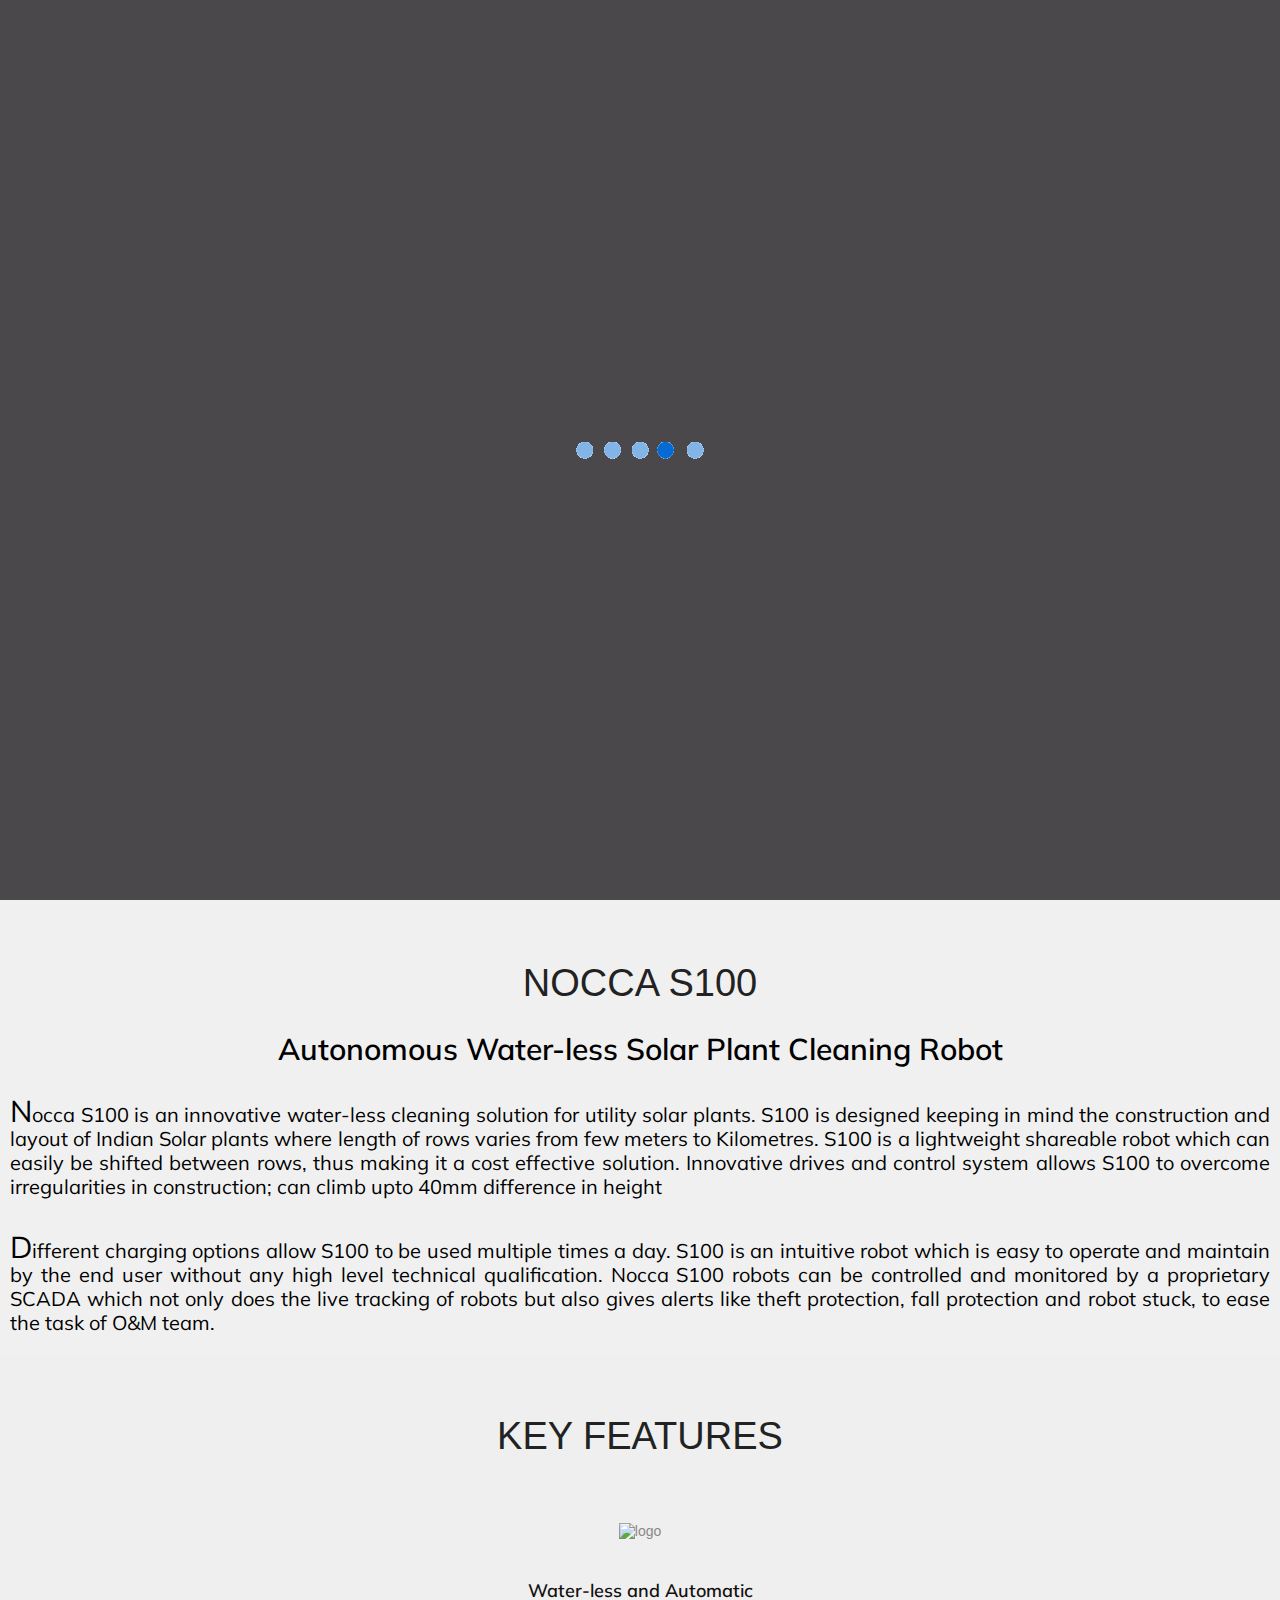
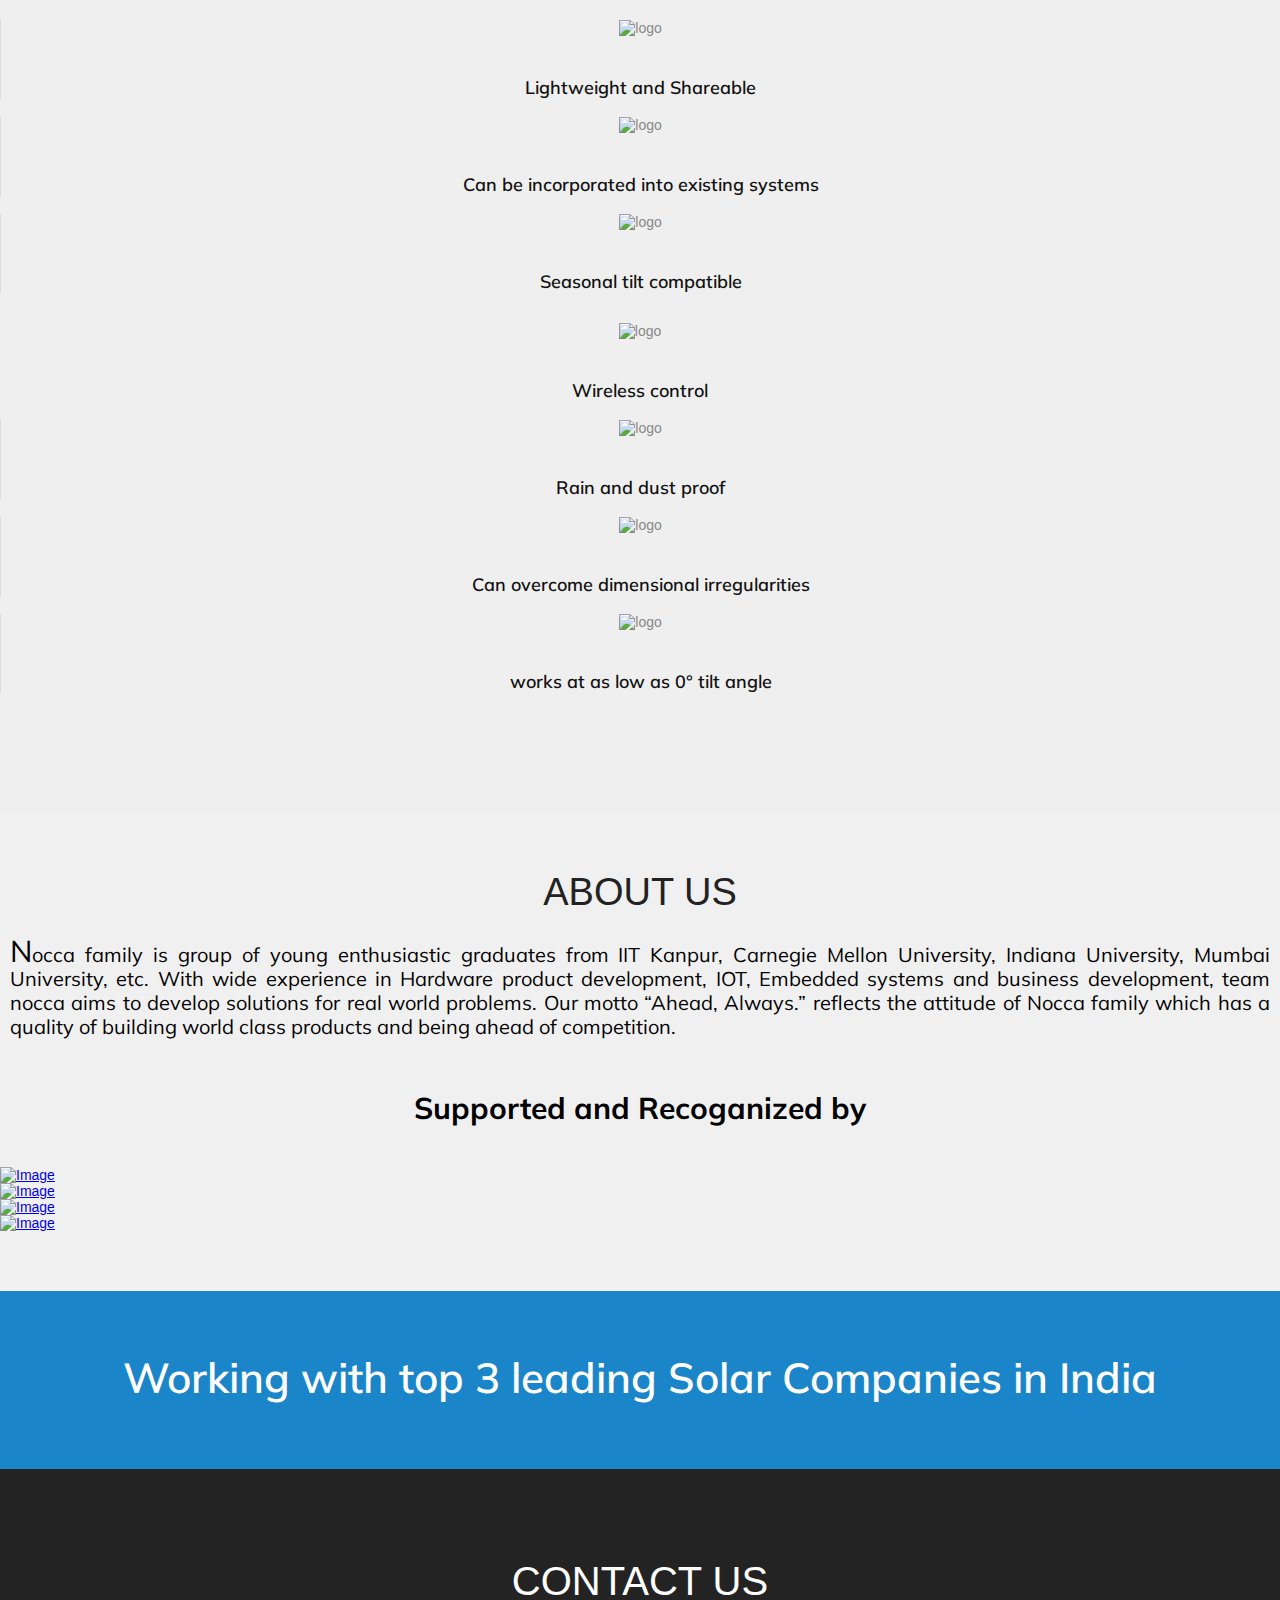
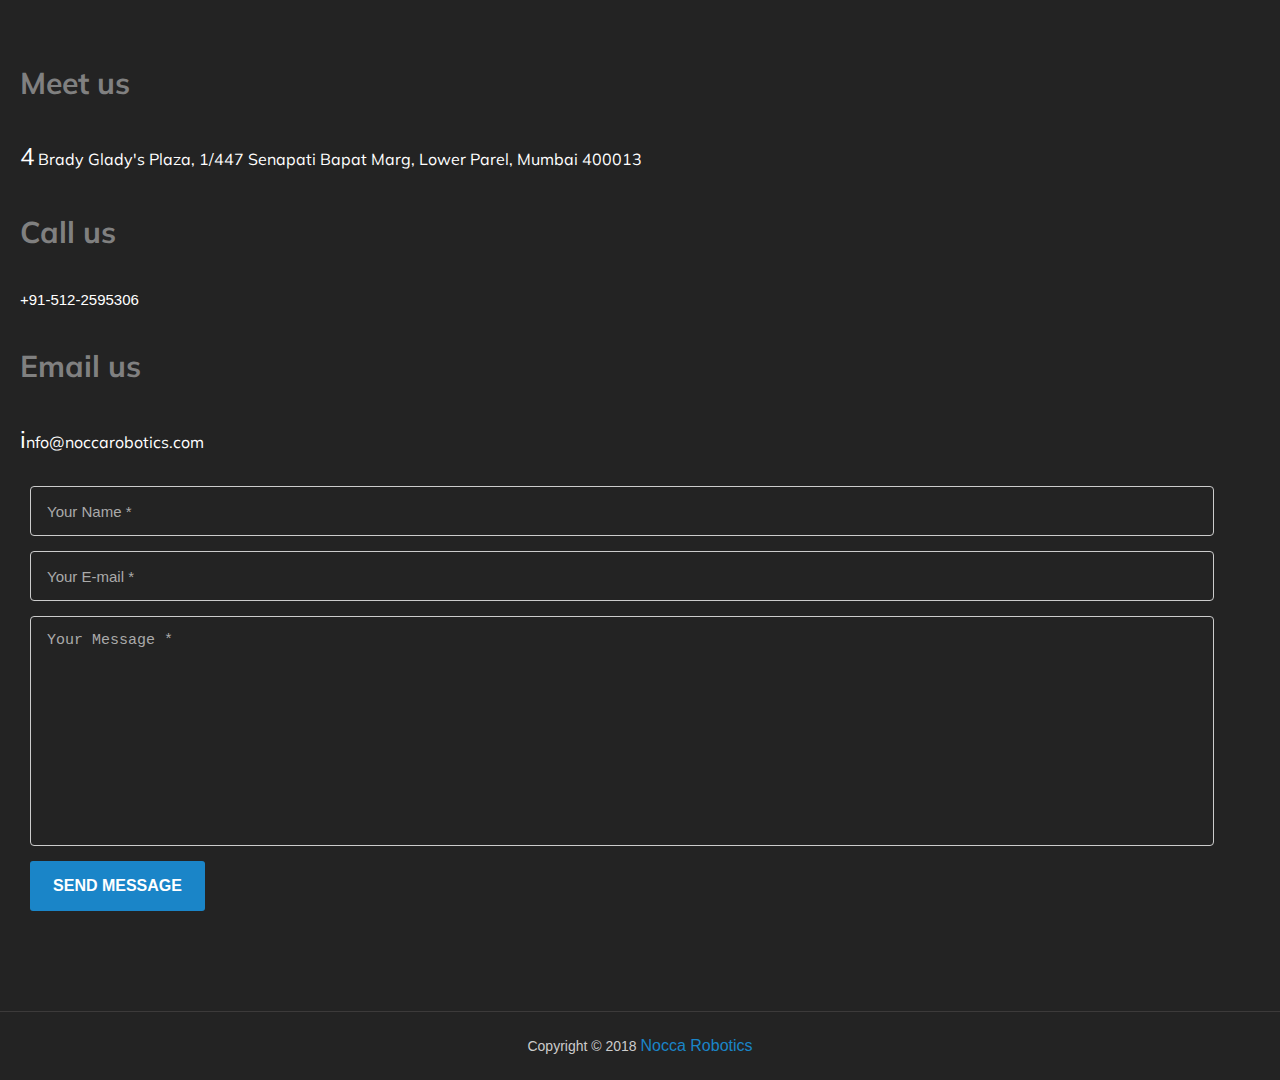
==== index.html @ 2315ece6 "commit for google search engin" ====
<!doctype html>
<html>
<head>
<meta charset="utf-8">
<meta name="google-site-verification" content="j7NAeAafzcKI9DA5UbhFXbAlk0EYyzIbEaFoGNkyGGM" />
<meta name="viewport" content="width=device-width, maximum-scale=1">
<title>Noccarobotics</title>
<link rel="icon" href="img/Icon-Web.png" type="image/png">
<link href="css/bootstrap.min.css" rel="stylesheet" type="text/css">
<link href="css/style.css" rel="stylesheet" type="text/css"> 
<link href="css/font-awesome.css" rel="stylesheet" type="text/css"> 
<link href="css/animate.css" rel="stylesheet" type="text/css">
<link href='https://fonts.googleapis.com/css?family=Muli' rel='stylesheet'>
 
<!--[if lt IE 9]>
    <script src="js/respond-1.1.0.min.js"></script>
    <script src="js/html5shiv.js"></script>
    <script src="js/html5element.js"></script>
<![endif]-->
 
</head>
<div class="js"> 
<body >
    <div id="preloader"></div>
<!--Header_section-->
<header id="header_wrapper">
  <div class="container">
    <div class="header_box">
      <div class="logo"><a href="#"><img src="img/noccalogo.png" style="height:80px;" alt="logo" id="Logo"></a></div>
	  <nav class="navbar navbar-inverse" role="navigation">
      <div class="navbar-header">
        <button type="button" id="nav-toggle" class="navbar-toggle" data-toggle="collapse" data-target="#main-nav"> <span class="sr-only">Toggle navigation</span> <span class="icon-bar"></span> <span class="icon-bar"></span> <span class="icon-bar"></span> </button>
        </div>
	    <div id="main-nav" class="collapse navbar-collapse navStyle">
			<ul class="nav navbar-nav" id="mainNav">
			  <li class="active"><a href="#hero_section" class="scroll-link">Home</a></li>
			  <li><a href="#aboutUs" class="scroll-link">Nocca S100</a></li>
			  <li><a href="#service" class="scroll-link">Features</a></li>
			  <li><a href="#Portfolio" class="scroll-link">About Us</a></li>
			 
			  <!--li><a href="#team" class="scroll-link">Team</a></li-->
        <li><a href="#contact" class="scroll-link">Contact</a></li>
        <li><a href="login.html" class="scroll-link">Login</a></li>
			</ul>
      </div>
	 </nav>
    </div>
  </div>
</header>
<!--Header_section--> 

<!--Hero_Section-->
<section id="hero_section" class="top_cont_outer">
   
<div class="video-header wrap">
    <div class="fullscreen-video-wrap" >
  <video autoplay loop id="video-background" muted plays-inline>
    <source src="img/headervideo.mp4" type="video/mp4">
  </video>
    </div>
    <div class="raw">
    <div class="col-lg-12 col-xs-12">
       
      <div class="header-content text-center">
         <h1 class="wow fadeInDown" data-wow-duration="1000ms" data-wow-delay="0.5s"> Autonomus | Water-Less | Shareable </h1>

         <!img src="img/pat1.png" alt="patent">
             
        
      </div>
    </div>
  </div>
</div>


  </section> 
  
<section id="aboutUs"><!--Aboutus-->
<div class="inner_wrapper">
  <div class="container">
    <h2>NOCCA S100</h2>
	<div class="row">
			<h3>Autonomous Water-less Solar Plant Cleaning Robot </h3><br/> 
      <p class="wow fadeInUp" data-wow-duration="1000ms" data-wow-delay="0.3s"> Nocca S100 is an innovative water-less cleaning solution for utility solar plants. S100 is designed keeping in mind the construction and layout of Indian Solar plants where length of rows varies from few meters to Kilometres. S100 is a lightweight shareable robot which can easily be shifted between rows, thus making it a cost effective solution. Innovative drives and control system allows S100 to overcome irregularities in construction; can climb upto 40mm difference in height </p> <br>
       <p class="wow fadeInUp" data-wow-duration="1000ms" data-wow-delay="0.3s">  Different charging options allow S100 to be used multiple times a day. S100 is an intuitive robot which is easy to operate and maintain by the end user without any high level technical qualification. Nocca S100 robots can be controlled and monitored by a proprietary SCADA which not only does the live tracking of robots but also gives alerts like theft protection, fall protection and robot stuck, to ease the task of O&M team.</p>    
      	
      </div>
  </div> 
  </div>
</section>
<!--Aboutus--> 


<!--Service-->
<section  id="service">
  <div class="container">
    <h2> Key Features </h2>
    <div class="service_wrapper">
      <div class="row">
        <div class="col-lg-3 col-xs-6">
          <div class="service_block">
            <div class="service_icon delay-03s animated wow  zoomIn"> <span><span><img src="img/7.png"  height="180px;"  alt="logo"></span> </div>
            <h3 class="animated fadeInUp wow"> Water-less and Automatic </h3>
            <!--p class="animated fadeInDown wow">Lorem Ipsum is simply dummy text of the printing and typesetting industry. Lorem Ipsum has been the industry's standard dummy text.</p-->
          </div>
        </div>
        <div class="col-lg-3 col-xs-6 borderLeft">			
          <div class="service_block">
            <div class="service_icon icon2  delay-03s animated wow zoomIn"> <span><span><img src="img/1.png"  height="180px;"  alt="logo"></span> </div>
            <h3 class="animated fadeInUp wow">Lightweight and Shareable</h3>
            <!--p class="animated fadeInDown wow">Lorem Ipsum is simply dummy text of the printing and typesetting industry. Lorem Ipsum has been the industry's standard dummy text.</p-->
          </div>
        </div>
        <div class="col-lg-3 col-xs-6 borderLeft">
          <div class="service_block">
            <div class="service_icon icon3  delay-03s animated wow zoomIn"> <span><span><img src="img/3.png"  height="180px;" alt="logo"></span> </div>
            <h3 class="animated fadeInUp wow">Can be incorporated into existing systems</h3>
            <!--p class="animated fadeInDown wow">Lorem Ipsum is simply dummy text of the printing and typesetting industry. Lorem Ipsum has been the industry's standard dummy text.</p-->
          </div>
        </div>
        <div class="col-lg-3 col-xs-6 borderLeft">
          <div class="service_block">
            <div class="service_icon icon3  delay-03s animated wow zoomIn"><span><img src="img/4.png"  height="180px;"  alt="logo"></span> </div>
            <h3 class="animated fadeInUp wow">Seasonal tilt  compatible  </h3>
           <!--p class="animated fadeInDown wow">Lorem Ipsum is simply dummy text of the printing and typesetting industry. Lorem Ipsum has been the industry's standard dummy text.</p-->
          </div>
        </div>
      </div>


         <div class="row mrgTop">
        <div class="col-lg-3 col-xs-6">
          <div class="service_block">
            <div class="service_icon delay-03s animated wow  zoomIn"> <span><span><img src="img/5.png" height="180px;" alt="logo"></span> </div>
            <h3 class="animated fadeInUp wow"> Wireless control  </h3>
            <!--p class="animated fadeInDown wow">Lorem Ipsum is simply dummy text of the printing and typesetting industry. Lorem Ipsum has been the industry's standard dummy text.</p-->
          </div>
        </div>
        <div class="col-lg-3 col-xs-6 borderLeft">			
          <div class="service_block">
            <div class="service_icon icon2  delay-03s animated wow zoomIn"> <span><span><img src="img/8.png"  height="180px;" alt="logo"></span> </div>
            <h3 class="animated fadeInUp wow">Rain and dust proof</h3>
            <!--p class="animated fadeInDown wow">Lorem Ipsum is simply dummy text of the printing and typesetting industry. Lorem Ipsum has been the industry's standard dummy text.</p-->
          </div>
        </div>
        <div class="col-lg-3 col-xs-6 borderLeft">
          <div class="service_block">
            <div class="service_icon icon3  delay-03s animated wow zoomIn"> <span><span><img src="img/2.png"  height="180px;" alt="logo"></span> </div>
            <h3 class="animated fadeInUp wow">Can overcome dimensional irregularities</h3>
            <!--p class="animated fadeInDown wow">Lorem Ipsum is simply dummy text of the printing and typesetting industry. Lorem Ipsum has been the industry's standard dummy text.</p-->
          </div>
        </div>
        <div class="col-lg-3 col-xs-6 borderLeft">
          <div class="service_block">
            <div class="service_icon icon3  delay-03s animated wow zoomIn"><span><img src="img/6.png"   alt="logo"></span> </div>
            <h3 class="animated fadeInUp wow">works at as low as 0&#176; tilt angle </h3>
           <!--p class="animated fadeInDown wow">Lorem Ipsum is simply dummy text of the printing and typesetting industry. Lorem Ipsum has been the industry's standard dummy text.</p-->
          </div>
        </div>
      </div>


      



    
    </div>
  </div>
</section>
<!--Service-->




<!-- Portfolio -->
<section id="Portfolio" class="content"> <!--Aboutus-->
  <div class="inner_wrapper">
    <div class="container">
      <h2>ABOUT US </h2>
      <!div class="inner_section" style="background-color:mediumspringgreen;">
    <div class="row">
        
        <p class="wow fadeInUp" data-wow-duration="1000ms" data-wow-delay="0.2s" style=" font-family: 'Muli'; font: size 18px;"> Nocca family is group of young enthusiastic graduates from IIT Kanpur,
           Carnegie Mellon University, Indiana University, Mumbai University,
           etc. With wide experience in Hardware product development, IOT, 
           Embedded systems and business development, team nocca aims to develop solutions for real world problems.
            Our motto “Ahead, Always.” reflects the attitude of Nocca family which has a quality of building world class 
            products and being ahead of competition.</p>   

            <div class="container" style="margin-top:50px;">
                <h4 >Supported and Recoganized by</h4>
                    <div class="row">
                  <div class="col-md-12 col-sm-12 col-xs-12">
                                <div id="Carousel" class="carousel slide">
                                 
                               
                                <!-- Carousel items -->
                                <div class="carousel-inner">
                                    
                                <div class="item active">
                                 <div class="row">
                                   <div class="col-md-3 col-xs-6" ><a href="https://goa.startupindia.gov.in/content/sih/en/home-page.html" target="_blank" class="thumbnail"><img src="img/Startindia.png"  class="wow fadeInLeft" data-wow-duration="1000ms" data-wow-delay="0.5s"alt="Image" style="height:80px;"></a></div>
                                   <div class="col-md-3 col-xs-6"><a href="https://www.startupmasterclass.in/" target="_blank" class="thumbnail"><img src="img/smc2.png" class="wow fadeInLeft" data-wow-duration="1000ms" data-wow-delay="0.7s" alt="Image" style="height:80px;"></a></div>
                                   <div class="col-md-3 col-xs-6"><a href="http://www.dst.gov.in/" target="_blank" class="thumbnail"><img src="img/dstlogo.png" class="wow fadeInLeft" data-wow-duration="1000ms" data-wow-delay="0.9s" alt="Image" style="height:80px;"></a></div>
                                   <div class="col-md-3 col-xs-6"><a href="http://www.iitk.ac.in/siic/d/tags/sidbi" target="_blank" class="thumbnail"><img src="img/logo_SIIC.png" class="wow fadeInLeft" data-wow-duration="1000ms" data-wow-delay="1.1s" alt="Image" style="height:80px;"></a></div>
                                  
                                  
                                 </div><!--.row-->
                                </div><!--.item-->
                                 
                              
                                 
                               
                  </div>
                 </div>
                </div>
          </div>
        </div>       
    </div>
  </section>

<!--/Portfolio --> 

<section class="page_section" id="clients" style="background-color: #1a85c8;"><!--page_section-->
  <div class="container">
      <h3 class="wow fadeInDown" data-wow-duration="1000ms" data-wow-delay="0.2s">  Working with top 3 leading Solar Companies in India </h3>
  </div>
  
<!--page_section-->
</section>

<footer class="footer_wrapper" id="contact">
  <div class="container">
    <section class="page_section contact" id="contact">
      <div class="contact_section">
        <h2>Contact Us</h2>
        <div class="row">
          <div class="col-lg-4">
            
          </div>
          <div class="col-lg-4">
           
          </div>
          <div class="col-lg-4">
          
          </div>
        </div>
      </div>
      <div class="row">
        <div class="col-lg-4 wow fadeInLeft">	
		 <div class="contact_info">
                            <div class="detail">
                                <h4  >Meet us </h4>
                                <p> 4 Brady Glady's Plaza, 1/447 Senapati Bapat Marg, Lower Parel, Mumbai 400013</p>
                            </div>
                            <div class="detail">
                                <h4 >Call us</h4>
                                <p1 style="color:white" >+91-512-2595306</p1>
                            </div>
                            <div class="detail">
                                <h4>Email us</h4>
                                <p>info@noccarobotics.com</p>
                            </div> 
      </div>
       		  
			  
          
          <!--ul class="social_links">
            <li class="twitter animated bounceIn wow delay-02s"><a href="javascript:void(0)"><i class="fa fa-twitter"></i></a></li>
            <li class="facebook animated bounceIn wow delay-03s"><a href="javascript:void(0)"><i class="fa fa-facebook"></i></a></li>
            <li class="pinterest animated bounceIn wow delay-04s"><a href="javascript:void(0)"><i class="fa fa-pinterest"></i></a></li>
            <li class="gplus animated bounceIn wow delay-05s"><a href="javascript:void(0)"><i class="fa fa-google-plus"></i></a></li> 
          </ul-->
        </div>
        <div class="col-lg-8 wow fadeInLeft delay-06s">
          <div class="form">
            <input class="input-text" type="text" name="" value="Your Name *" onFocus="if(this.value==this.defaultValue)this.value='';" onBlur="if(this.value=='')this.value=this.defaultValue;">
            <input class="input-text" type="text" name="" value="Your E-mail *" onFocus="if(this.value==this.defaultValue)this.value='';" onBlur="if(this.value=='')this.value=this.defaultValue;">
            <textarea class="input-text text-area" cols="0" rows="0" onFocus="if(this.value==this.defaultValue)this.value='';" onBlur="if(this.value=='')this.value=this.defaultValue;">Your Message *</textarea>
            <input class="input-btn" type="submit" value="send message">
          </div>
        </div>
      </div>
    </section>
  </div>
  <div class="container">
    <div class="footer_bottom"><span>Copyright © 2018 <a>Nocca Robotics </a> </span> </div>
  </div>
</footer>

<script type="text/javascript" src="js/jquery-1.11.0.min.js"></script>
<script type="text/javascript" src="js/bootstrap.min.js"></script>
<script type="text/javascript" src="js/jquery-scrolltofixed.js"></script>
<script type="text/javascript" src="js/jquery.nav.js"></script> 
<script type="text/javascript" src="js/jquery.easing.1.3.js"></script>
<script type="text/javascript" src="js/jquery.isotope.js"></script>
<script type="text/javascript" src="js/wow.js"></script> 
<script type="text/javascript" src="js/custom.js"></script>

</body>
</div>
</html>
---- css/style.css ----
/*
Author URI: http://webthemez.com/
Note: 
Licence under Creative Commons Attribution 3.0 
Do not remove the back-link in this web template 
-------------------------------------------------------*/

@charset "utf-8";
@import url(http://fonts.googleapis.com/css?family=Raleway:800,700,400);
@import url(http://fonts.googleapis.com/css?family=Signika:400,600);

/* Reset
---------------------------------*/
ul {
    list-style: none;
}

.figure {
    margin: 0px;
}

img {
    max-width: 100%;
}

a, a:hover, a:active {
    outline: 0px !important;
}
.clear {
    clear: both;
    display: block;
    overflow: hidden;
    visibility: hidden;
    width: 0;
    height: 0;
}
.clearfix:before,
.clearfix:after {
    content: '\0020';
    display: block;
    overflow: hidden;
    visibility: hidden;
    width: 0;
    height: 0;
}

.clearfix:after {
    clear: both;
}

*{box-sizing: border-box;}

.js div#preloader { position: fixed;
     left: 0; 
     top: 0;
     z-index: 999;
     width: 100%; 
     height: 100%;
     overflow: visible;
     background:#4a484b  url('../img/prel.gif') no-repeat center center; }


/* Styles
---------------------------------*/
body {
    background: 	#F0F0F0;
    font-family: 'Poppins', sans-serif;
    font-size: 14px;
    font-weight: normal;
    color: #888888;
    margin: 0;
}

h2 {
    font-size: 38px;
    color: #222222;
    font-family: 'Poppins', sans-serif;
    font-weight: normal;
    margin: 0px 0 25px 0;
    text-align: center;
    text-transform: uppercase;
}

h3 {
    font-family: 'Open Sans', sans-serif;
    font-weight: 600;
    color: #222222;
    font-size: 18px;             
    margin: 0 0 5px 0;
}

h6 {
    font-size: 16px;
    color: #888888;
    font-family: 'Poppins', sans-serif;
    font-weight: 400;
    text-align: center;
    margin: 0 0 60px 0;
}

p {
    line-height: 24px;
    margin: 0;
}

  
/* Header Styles
---------------------------------*/

#header_wrapper {
    background: white;
    padding: 5px 0px;
}

.header_box {
    position: relative;
}

.logo {
    float: left;
    margin-top: 8px;
	position: relative;
	z-index: 2;
}

.res-nav_click {
    display: none;
}
	

/* Nav Styles
---------------------------------*/
.navbar-inverse {
    background-color: transparent;
    border-color: transparent;
}

.navbar {
    border: 0px solid #ffffff;
    min-height: 40px;
    margin-bottom: 0px;
}

.navbar-inverse .navbar-nav > li > a {
    color: #222;
}

.navStyle {
    float: right;
}

.navStyle ul {
    list-style: none;
    padding: 0px;
}

.navStyle ul li {
    display: inline-block;
    margin: 0 5px;
}

.navStyle ul li:first-child {
	margin:0px;;
}

.navStyle ul li:last-child {
    margin: 0 0 0 10px;
}

.navStyle ul li a {
    display: block;
    font-size: 14px;
    color: #222222;
    font-family: 'Raleway', sans-serif;
    text-decoration: none;
    text-transform: uppercase;
    font-weight: 600;
    transition: all 0.2s ease-in-out;
    -moz-transition: all 0.2s ease-in-out;
    -webkit-transition: all 0.2s ease-in-out;
}

.navStyle ul li a:hover {
    color:  #1a85c8;
}

.navStyle > li > a:hover, .nav > li > a:focus {
    text-decoration: none;
    color:  #1a85c8;
    background-color: transparent;
}

.navbar-inverse .navbar-nav > li > a:hover, .navbar-inverse .navbar-nav > li > a:focus {
    color:  #1a85c8;
    background-color: transparent;
}

.navbar-inverse .navbar-nav > .active > a, .navbar-inverse .navbar-nav > .active > a:hover, .navbar-inverse .navbar-nav > .active > a:focus {
    color:  #1a85c8;
    background-color: transparent;
}

.navStyle > li.active > a,
.navStyle > li.active > a:hover {
    text-decoration: none;
    color:  #1a85c8;
    background-color: transparent;
}

.borderLeft {
    border-left: 1px solid #DADADA;
}

.borderTop {
    margin-top: 30px;
    border-top: 1px solid #DADADA;
}

.mrgTop {
    margin-top: 30px;
}

/* Top_content
---------------------------------*/
.video-header{height: 100vh;
    display: flex;
    color: #fff;

}
.wrap{
	max-width: 960px;
	padding-left: 1rem;
	padding-right: 1rem;
	margin:auto;
    text-align: center;
   
	
}
#video-background{
    position: relative;
    width: auto;
    min-width: 100%;
    height: auto;
    margin-top: 80px;
   
}

.fullscreen-video-wrap{
	position: absolute;
	top: 0;
	left: 0;
	height: 100vh;
	width: 100%;
	overflow: hidden;
	
}
.fullscreen-video-wrap video{
	min-height: 100%;
	min-width: 100%;
	
}

.top_cont_outer {
    overflow: hidden;
    background-size: cover;
    margin-left: 2px;
    margin-right: 2px;
    margin-bottom: 2px;
   
}
.header-content{
    z-index: 2;
   
   
    }
    
 .header-content h1{
    font-size: 55px;
    float: left;
    position: relative;
    margin-top:6.5em;
    margin-bottom: 0;
    
    }
    .header-content img{
        height:146px;
        margin-left: 90%;

    }
    /*
    @media screen and (max-width: 768px) {
        .header-content{margin-top: 60%;
        text-align: center }
        .header-content h1{font-size: 20px;}
        .header-content p{font-size: 1rem;}
        body{
            font-size: 20px;
        }
        
    }    
    */


/*
.video-header{height: 100vh;
    display: flex;
    align-items: center;
    color: #fff;
    margin-right: 70%;

}

.wrap{
max-width: 960px;
padding-left: 1rem;
padding-right: 1rem;
margin:auto;
text-align: center;

}


.fullscreen-video-wrap{
position: absolute;
top: 0;
left: 0;
width: 100%;
right: 0;
z-index: -100;
overflow: hidden;

}
.fullscreen-video-wrap video{
min-height: 100%;
min-width: 100%;

}
video {
    display: block;
  }

.header-overlay{

position: absolute;
top: 0;
left: 0;
opacity: 0.80;

}


*/

.hero_section {
    position: relative;
    color: white;
    font-family: sans-serif;
    opacity: 0.9;
    background-color:#dac08b"
}

#hero_section .contents {
    padding: 350px 0 130px;
  }

  #hero_section .contents h1 {
    color: #fff;
    font-size: 4vW;
    font-weight: 700;
   
  }
.hero_section h4{
    font-size: 5vw;
    font-weight: 900;
}





.white_pad {
    position: relative;
    right: 0px;
    bottom: 0px;
}

.white_pad img {
    position: absolute;
    right: 0px;
    bottom: 0px;
}

.top_left_cont {
    padding: 110px 0;
}

.top_left_cont h3 {
    font-size: 16px;
    color: #f56eab;
    margin: 0 0 20px 0;
    text-align: left;
    font-weight: 700;
}

.top_left_cont h2 {
    font-size: 40px;
    color: #FFF;
    line-height: 52px;
    margin: 0 0 26px 0;
    font-family: 'Poppins', sans-serif;
    text-align: left;
}

.top_left_cont h2 strong {
    font-weight: 700;
}

.top_left_cont p {
    font-size: 16px;
    color: #FFABAB;
    margin: 0 0 30px 0;
    line-height: 26px;
}

a.read_more2 {
    font-family: 'Poppins', sans-serif;
    display: block;
    font-size: 16px;
    width: 178px;
    height: 46px;
    line-height: 46px;
    border-radius: 3px;
    text-align: center;
    text-transform: uppercase;
    font-weight: 600;
    transition: all 0.2s ease-in-out;
    -moz-transition: all 0.2s ease-in-out;
    -webkit-transition: all 0.2s ease-in-out;
    background: transparent;
    color: #fff;
    border: 1px solid #fff;
}

a.read_more2:hover {
    background: #fff;
    color: #df0031;
    border: 1px solid #fff;
}

/*NoccaS100
----------------------------------*/
.container h3{
    text-align: center;
    font-size: 30px;
    padding: 0px;
    font-family: Muli;
    color: black;
}
.container p{
    font-size: 20px;
    text-align: justify;
    font-family: Muli;
    color:black;
    margin:10px;
}
.container p::first-letter {
    font-size: 150%;
}


	







/* Services
---------------------------------*/

#service {
    padding: 60px 0px;
    background: #EFEFEF;
}

.service_wrapper {
    padding: 40px 0 40px;
}

.service_section {
}

.service_block {
    text-align: center;
    padding-left: 15px;
    padding-right: 15px;
}

/*
.service_icon {
    border: 2px solid #df0031;
    border-radius: 50%;
    width: 90px;
    height: 90px;
    margin: 0px auto 25px;
}

.service_icon.icon2 {
    border: 2px solid #df0031;
}

.service_icon.icon3 {
    border: 2px solid #df0031;
}
*/
.service_icon span {
    background: transparent;
    border-radius: 50%;
    display: block;
    height: 100%;
    width: 100%;
}

.service_icon i {
    color: #df0031;
    font-size: 40px;
    margin-top: 0;
    position: relative;
    top: 20px;
    z-index: 20;
}

.service_block h3 {
    font-family: 'Muli';
    font-weight: 600;
    font-size: 18px;
    color: #111111;
    margin: 40px 0 18px;
}

.service_block p {
    font-size: 16px;
    color: #888888;
    margin: 0px;
}
	


/* Latest Work
---------------------------------*/


#work_outer {
    background: #f9f9f9;
    padding: 70px 0px;
    position: relative;
}

.work_pic {
    position: absolute;
    right: 0;
    top: 25%;
    width: 50%;
}

.inner_section {
    padding: 60px 0 20px;
}

.service-list {
    padding: 0 0 0 0;
    font-size: 14px;
    margin-bottom: 40px;
}

.service-list-col1 {
    float: left;
    width: 60px;
    text-align: center;
}

.service-list-col1 i {
    color: #888;
    font-size: 19px;
    font-style: normal;
    line-height: 20px;
    font-family: Muli;
}

.service-list-col2 {
    overflow: hidden;
}

.page_section.alabaster {
    background: #fafafa;
}

.work_bottom {
    padding: 20px 0 0 0px;
}

.work_bottom span {
    font-size: 18px;
    color: #333333;
    display: block;
    margin: 0 0 20px 0;
}

a.contact_btn {
    background: #fff;
    text-transform: uppercase;
    display: block;
    width: 176px;
    height: 49px;
    text-align: center;
    line-height: 49px;
    font-size: 16px;
    color: #df0031;
    border-radius: 3px;
    font-family: 'Raleway', sans-serif;
    font-weight: 600;
    border: 2px solid #df0031;
    transition: all 0.2s ease-in-out;
    -moz-transition: all 0.2s ease-in-out;
    -webkit-transition: all 0.2s ease-in-out;
}

a.contact_btn:hover {
    background: #df0031;
    color: #fff;
}

.input-text {
    background: transparent;
}


/* Portfolio
---------------------------------*/


#Portfolio {
    padding: 60px 0px;
}

.Portfolio-nav {
    padding: 0;
    margin: 0 0 45px 0;
    list-style: none;
    text-align: center;
}

.Portfolio-nav li {
    margin: 0 10px;
    display: inline;
}

.Portfolio-nav li a {
    display: inline-block;
    padding: 10px 22px;
    font-size: 12px;
    line-height: 20px;
    color: #222222;
    border-radius: 4px;
    text-transform: uppercase;
    background: #f7f7f7;
    margin-bottom: 5px;
    transition: all 0.3s ease-in-out;
    -moz-transition: all 0.3s ease-in-out;
    -webkit-transition: all 0.3s ease-in-out;
}

.Portfolio-nav li a:hover {
    background: #df0031;
    color: #fff;
    text-decoration: none;
}

.portfolioContainer {
    margin: 0 auto;
    padding-left: 15px;
    width: auto !important;
}

.Portfolio-box {
    text-align: center;
    width: 350px;
    overflow: hidden;
    float: left;
    padding: 12px 0px;
}

.Portfolio-box img {
    transition: all 0.3s ease-in-out;
    -moz-transition: all 0.3s ease-in-out;
    -webkit-transition: all 0.3s ease-in-out;
}

.Portfolio-box img:hover {
    opacity: 0.6;
}

.Portfolio-nav li a.current {
    background: #df0031;
    color: #fff;
    text-decoration: none;
    font-family: muli
}

img {
    max-width: 100%;
}

/* no transition on .isotope container */

.isotope .isotope-item {
  /* change duration value to whatever you like */
    -webkit-transition-duration: 0.6s;
    -moz-transition-duration: 0.6s;
    transition-duration: 0.6s;
}

.isotope .isotope-item {
    -webkit-transition-property: -webkit-transform, opacity;
    -moz-transition-property: -moz-transform, opacity;
    transition-property: transform, opacity;
}

.paddind {
    padding-bottom: 60px;
}

.container h4{
    font-family: Muli;
    font-size: 30px;
    color: black;
    text-align:center
}

/* Happy Clients
---------------------------------*/



#clients {
    padding: 60px 0px;
}

.client_area {
    width: 960px;
    margin: 0px auto;
}

.client_section {
    padding: 35px 0 0 0;
}

.client_section.btm {
    padding: 20px 0 0 0;
}

.client_profile {
    float: left;
    text-align: center;
}

.client_profile.flt {
    float: right;
}

.client_profile_pic {
    border-radius: 50%;
    border: 2px solid #f5f5f5;
    margin: 0 0 15px 0;
    width: 220px;
    height: 220px;
}

.client_profile_pic img {
    border-radius: 50%;
    border: 3px solid #f5f5f5;
}

.client_profile h3 {
    font-size: 18px;
    color: #49b5e7;
    margin: 0 0 0 0;
}

.client_profile span {
    display: block;
    font-size: 16px;
    color: #888888;
}

/* Clients
---------------------------------*/
#clients >.container h3{
    font-family: Muli;
    color:white;
    font-size: 3em;
}

.client_logos {
    background:  #1a85c8;
    padding: 60px 0;
    margin-top: 60px;
}

.client_logos ul {
    padding: 0;
    margin: 0;
    list-style: none;
    text-align: center;
}

.client_logos ul li {
    display: inline;
    margin: 0 25px;
}

.client_logos ul a {
    display: inline-block;
    margin: 0 20px;
}
.page_section{
    height: auto;
}
.page_section.team {
    padding: 60px 0;
}

.page_section.team h6 {
    margin-bottom: 40px;
}

.inner_wrapper h3{
    margin-top: 2px;

}
.carousel-inner{
    margin-top: 30px;
}
/* Team
---------------------------------*/
.team_section {
    max-width: 993px;
    margin: 0 auto;
}

.team_area {
    width: 30.66%;
    margin-right: 3.82979%;
    height: 490px;
    overflow: hidden;
    text-align: center;
    float: left;
}

.team_area span {
    margin-bottom: 24px;
    display: block;
}

.team_area:nth-of-type(3n+0) {
    margin: 0;
}

.team_box {
    width: auto;
    height: auto;
    position: relative;
    border-radius: 50%;
    margin: 7px 7px 25px 7px;
}

.team_box_shadow {
    transition: all 0.3s ease-in-out;
    -moz-transition: all 0.3s ease-in-out;
    -webkit-transition: all 0.3s ease-in-out;
    position: absolute;
    width: 100%;
    height: 26%;
    z-index: 10;
    bottom: 0px;
}

.team_box_shadow a {
    display: block;
    width: 100%;
    height: 100%;
    border-bottom: 4px solid #df0031;
}

.team_box:hover .team_box_shadow {
    box-shadow: inset  0px 0px 0px 148px rgba(17,17,17,0.80);
}

.team_box:hover ul {
    display: block;
    opacity: 1;
}

.team_box img {
    display: block;
    border-radius: 0%;
    width: 90%;
    margin: 0 auto;
}

.team_box ul {
    display: block;
    opacity: 0;
    padding: 0;
    margin: 0;
    list-style: none;
    position: absolute;
    left: 0;
    top: 86%;
    width: 100%;
    text-align: center;
    margin-top: -14px;
    z-index: 15;
    transition: all 0.6s ease-in-out;
    -moz-transition: all 0.6s ease-in-out;
    -webkit-transition: all 0.6s ease-in-out;
}

.team_box ul li {
    display: inline;
    margin: 0 11px;
}

.team_box ul li a { 
    display: inline-block;
    font-size: 28px;
    color: #fff;
    transition: all 0.3s ease-in-out;
    -moz-transition: all 0.3s ease-in-out;
    -webkit-transition: all 0.3s ease-in-out;
}

.team_box ul li a:hover, .team_box ul li a:focus {
    text-decoration: none;
}

.team_box ul li a.fa-twitter:hover {
    color: #55acee;
}

.team_box ul li a.fa-facebook:hover {
    color: #3b5998;
}

.team_box ul li a.fa-pinterest:hover {
    color: #cb2026;
}

.team_box ul li a.fa-google-plus:hover {
    color: #dd4b39;
}
 
#aboutUs {
    padding: 10px 0;
}

/* Contact
---------------------------------*/
.page_section.contact {
    padding: 90px 0 100px;
}
 
.contact_section {
    margin: 0 0 60px 0;
}

.contact_section h2 {
    font-size: 40px;
    color: #ffffff;
    margin: 0 0 50px 0;
    text-transform: uppercase;
}

.contact_block {
    text-align: center;
}

.contact_block_icon {
    border-radius: 50%;
    height: 85px;
    width: 85px;
    margin: 0px auto 20px;
}

.contact_block_icon.icon2 {
    border-color: #df0031;
}

.contact_block_icon.icon3 {
    border-color: #49b5e7;
}

.contact_block_icon span {
    background: none repeat scroll 0 0 #f56eab;
    border: 5px solid #fff;
    border-radius: 50%;
    display: block;
    height: 100%;
    width: 100%;
}

.contact_block_icon.icon2 {
    border-color: #df0031;
}

.contact_block_icon.icon2 span {
    background: #df0031;
}

.contact_block_icon.icon3 {
    border-color: #49b5e7;
}

.contact_block_icon.icon3 span {
    background: #49b5e7;
}

.contact_block_icon i {
    color: #fff;
    font-size: 36px;
    margin-top: 0;
    position: relative;
    top: 26px;
    z-index: 20;
}

.contact_block span {
    display: block;
    font-size: 16px;
    color: #ffffff;
    line-height: 20px;
}

.contact_block span a {
    display: block;
    font-size: 16px;
    color: #ffffff;
    line-height: 20px;
}

.contact_info {
    font-size: 15px;
    margin: 0 0 0 20px;
    padding-left: 0;
}

.contact_info  h3 {
    font-size: 24px;
    font-weight: 600;
    margin: 0 0 30px;
    color: #fff;
}

.contact_info p {
    line-height: 28px;
    display: block;
    font-size: 16px;
    color: #ffffff;
    margin: 0 0 30px;
}
.detail h4{
    text-align: left;
    color: gray;
    
}


.social_links {
    padding:0;
    margin: 0;
    display: block;
    overflow: hidden;
    list-style: none;
}

.social_links li {
    float: left;
    margin-right: 4px;
}

.social_links li a {
    display: block;
    width: 50px;
    height: 50px;
    text-align: center;
    line-height: 50px;
    font-size: 25px;
    color: #fff;
}

.social_links li a:hover, .social_links li a:focus {
    text-decoration: none;
    border-radius: 80px;
}

.twitter a:hover {
    color: #55acee;
}

.facebook a:hover {
    color: #3b5998;
}

.pinterest a:hover {
    color: #cb2026;
}

.gplus a:hover {
    color: #dd4b39;
}
 

.form {
    margin: 0 66px 0 30px;
}

.input-text {
    padding: 15px 16px;
    border: 1px solid #ccc;
    width: 100%;
    height: 50px;
    display: block;
    border-radius: 4px;
    font-size: 15px;
    color: #aaa;
    margin: 0 0 15px 0;
    transition: all 0.3s ease-in-out;
    -moz-transition: all 0.3s ease-in-out;
    -webkit-transition: all 0.3s ease-in-out;
}

.input-text:focus {
    border: 1px solid #fff;
    outline: 0;
    -webkit-box-shadow: inset 0 1px 1px rgba(0, 0, 0, 0.075), 0 0 8px rgba(124, 197, 118, 0.3);
    -moz-box-shadow: inset 0 1px 1px rgba(0, 0, 0, 0.075), 0 0 8px rgba(124, 197, 118, 0.3);
    box-shadow: inset 0 1px 1px rgba(0, 0, 0, 0.075), 0 0 8px rgba(124, 197, 118, 0.3);
}

.input-text.text-area {
    height: 230px;
    resize: none;
    overflow: auto;
    
}

.input-btn {    
    width: 175px;
    height: 50px;
    letter-spacing: 0px;
    background: #1a85c8;
    border-radius: 3px;
    color: #ffffff;
    font-size: 16px;
    text-transform: uppercase;
    font-weight: 600;
    border: 0px;
    transition: all 0.3s ease-in-out;
    -moz-transition: all 0.3s ease-in-out;
    -webkit-transition: all 0.3s ease-in-out;
}

.input-btn:hover {
    background: #fff;
    color: #222;
}

/* Footer
---------------------------------*/

.footer_wrapper {
    background: #232323;
}

.footer_bottom {
    border-top: 1px solid #3C3A3A;
    padding: 25px 0;
}

.footer_bottom span {
    display: block;
    font-size: 14px;
    color: #cccccc;
    text-align: center;
}

.footer_bottom span a {
    display: inline-block;
    color: #1a85c8;
    font-size: 16px;
    transition: all 0.3s ease-in-out;
    -moz-transition: all 0.3s ease-in-out;
    -webkit-transition: all 0.3s ease-in-out;
}

.footer_bottom span a:hover {
    color: #fff;
}

/* Animation Timers
---------------------------------*/
.delay-02s {
    animation-delay: 0.2s;
    -webkit-animation-delay: 0.2s;
}

.delay-03s {
    animation-delay: 0.3s;
    -webkit-animation-delay: 0.3s;
}

.delay-04s {
    animation-delay: 0.4s;
    -webkit-animation-delay: 0.4s;
}

.delay-05s {
    animation-delay: 0.5s;
    -webkit-animation-delay: 0.5s;
}

.delay-06s {
    animation-delay: 0.6s;
    -webkit-animation-delay: 0.6s;
}

.delay-07s {
    animation-delay: 0.7s;
    -webkit-animation-delay: 0.7s;
}

.delay-08s {
    animation-delay: 0.8s;
    -webkit-animation-delay: 0.8s;
}

.delay-09s {
    animation-delay: 0.9s;
    -webkit-animation-delay: 0.9s;
}

.delay-1s {
    animation-delay: 1s;
    -webkit-animation-delay: 1s;
}

.delay-12s {
    animation-delay: 1.2s;
    -webkit-animation-delay: 1.2s;
}


/*new_profolio*/



	
/* Portfolio */	
	
.container.portfolio_title {
    padding-bottom: 0px;
}

#portfolio {
    padding: 60px 0 40px;
}



/* Portfolio Filters */	

#filters {
    margin-top: 10px;
    margin-bottom: 40px;
    text-align: center;
    display: block;
    float: none;
    z-index: 2;
    position: relative;
}

#filters ul li {
    display: inline-block;
    margin: 0 5px;
}

#filters ul li a {
    display: block;
}

#filters ul li a h5 {
    background: none repeat scroll 0 0 #f7f7f7;
    border-radius: 4px;
    display: inline-block;
    
    font-size: 12px;
    line-height: 20px;
    margin-bottom: 5px;
    padding: 10px 22px;
    text-transform: uppercase;
    transition: all 0.3s ease-in-out 0s;
    background: #fff;
    border: #C2C2C2 solid 1px;
    color: #7C7C7C;
}

#filters ul li a:hover h5, #filters ul li a.active h5 {
    background: #fff;
    color: #df0031;
    text-decoration: none;
    border: #df0031 solid 1px;
}

.section-title h2 {
    color: #222222;
    font-family: 'Raleway', sans-serif;
    font-size: 34px;
    letter-spacing: -1px;
    margin: 0 0 15px;
    text-align: center;
    text-transform: uppercase;
}

.section-title span {
    display: block;
    color: #888888;
    font-family: 'Open Sans',sans-serif;
    font-size: 16px;
    font-weight: 400;
    margin: 0 0 60px;
    text-align: center;
}



/* Portfolio Items */	

#portfolio_wrapper {
    position: relative;
    padding: 0;
    width: 100%;
    margin: 0 auto;
    display: block;
}

#portfolio_wrapper .one-four {
    margin: 0!important;
    line-height: 0;
    width: 25%;
    padding: 0;
    position: relative;
}

.portfolio-item {
    padding: 0;
    position: relative;
    overflow: hidden;
}

.portfolio-item .portfolio_img {
    overflow: hidden;
    display: block;
    position: relative;
}

.portfolio-item .portfolio_img img {
    width: 100%;
    height: auto;
}

.portfolio-item:hover .item_overlay {
    opacity: 1;
    transition: all 0.4s ease 0s;
    -moz-transition: all 0.4s ease 0s;
    -webkit-transition: all 0.4s ease 0s;
    -ms-transition: all 0.4s ease 0s;
    -o-transition: all 0.4s ease 0s;
}

.item_overlay {
    width: 100%;
    height: 100%;
    position: absolute;
    top: 0;
    left: 0;
    opacity: 0;
    transition: all 0.3s ease 0s;
    -moz-transition: all 0.3s ease 0s;
    -webkit-transition: all 0.3s ease 0s;
    -o-transition: all 0.3s ease 0s;
    cursor: pointer;
}

.open-project-link {
    width: 100%;
    height: 100%;
    position: absolute;
    z-index: 100;
}

.item_overlay:hover {
    background: rgba(223, 0, 49, 0.7);
}

.item_info {
    position: absolute;
    height: 100px;
    width: 100%;
    top: 50%;
    margin-top: -50px;
    text-align: center;
}

.project_name {
    color: #fff;
    text-transform: uppercase;
    margin-top: 25px;
    
    opacity: 0;
    font-size: 18px;
    transition: all 0.2s ease 0s;
    -moz-transition: all 0.2s ease 0s;
    -webkit-transition: all 0.2s ease 0s;
    -ms-transition: all 0.2s ease 0s;
    -o-transition: all 0.2s ease 0s;
    position: relative;
    z-index: 10;
}

.portfolio-item:hover .project_name {
    opacity: 1;
    -webkit-transition: opacity .1s .2s;
    -moz-transition: opacity .1s .2s;
    -ms-transition: opacity .1s .2s;
    -o-transition: opacity .1s .2s;
    transition: opacity .1s .2s;
}

.project_catg {
    font-size: 14px;
    color: #fff;
    opacity: 0;
    margin-top: 0px;
    transition: all 0.2s ease 0s;
    -moz-transition: all 0.2s ease 0s;
    -webkit-transition: all 0.2s ease 0s;
    -ms-transition: all 0.2s ease 0s;
    -o-transition: all 0.2s ease 0s;
}

.portfolio-item:hover .project_catg {
    opacity: 0.8;
    -webkit-transition: opacity .1s .2s;
    -moz-transition: opacity .1s .2s;
    -ms-transition: opacity .1s .2s;
    -o-transition: opacity .1s .2s;
    transition: opacity .1s .2s;
}

.zoom-icon {
    left: 50%;
    margin-left: -20px;
    position: inherit;
    width: 40px;
    height: 40px;
    margin-top: 40px;
    opacity: 0;
    background: url(images/zoom.png);
    background-size: 40px 40px;
    transition: all 0.3s ease 0.1s;
    -moz-transition: all 0.3s ease 0.2s;
    -webkit-transition: all 0.3s ease 0.2s;
    -ms-transition: all 0.3s ease 0.2s;
    -o-transition: all 0.3s ease 0.2s;
}

.portfolio-item:hover .zoom-icon {
    opacity: 1;
    margin-top: 0px;
    -webkit-transition: opacity .3s .2s, margin-top .3s .2s;
    -moz-transition: opacity .3s .2s, margin-top .3s .2s;
    -ms-transition: opacity .3s .2s, margin-top .3s .2s;
    -o-transition: opacity .3s .2s, margin-top .3s .2s;
    transition: opacity .3s .2s, margin-top .3s .2s;
}
	
	
	
	
/* Portfolio Isotope Transitions */	

.isotope, .isotope .isotope-item {
    -webkit-transition-duration: 0.8s;
    -moz-transition-duration: 0.8s;
    -ms-transition-duration: 0.8s;
    -o-transition-duration: 0.8s;
    transition-duration: 0.8s;
}

.isotope {
    -webkit-transition-property: height, width;
    -moz-transition-property: height, width;
    -ms-transition-property: height, width;
    -o-transition-property: height, width;
    transition-property: height, width;
}

.isotope .isotope-item {
    -webkit-transition-property: -webkit-transform, opacity;
    -moz-transition-property: -moz-transform, opacity;
    -ms-transition-property: -ms-transform, opacity;
    -o-transition-property: -o-transform, opacity;
    transition-property: transform, opacity;
}

.isotope.no-transition, .isotope.no-transition .isotope-item, .isotope .isotope-item.no-transition {
    -webkit-transition-duration: 0s;
    -moz-transition-duration: 0s;
    -ms-transition-duration: 0s;
    -o-transition-duration: 0s;
    transition-duration: 0s;
}



/* Portfolio Expander */	



#project_container {
    display: none;
    background-color: #FFF;
}

#project-page-button-fullscreen {
    height: auto;
    z-index: 100;
    position: absolute;
    right: 30px;
    top: 30px;
}

#project-page-button-fullscreen li {
    display: inline-block;
    font-size: 30px;
}

#project-page-button-fullscreen li a {
    background: url(images/close.png) no-repeat #fff;
    background-size: 50px 50px;
    width: 50px;
    height: 50px;
    display: block;
    border-radius: 50px;
    opacity: 0.5;
}

#project-page-button-fullscreen li a:hover {
    opacity: 1;
}

#project-page-button {
    text-align: center;
    margin-bottom: 20px;
    height: auto;
    position: relative;
    z-index: 100;
}

#project-page-button li {
    display: inline-block;
    margin: 60px 10px 0px 10px;
    font-size: 30px;
}

#project_data {
    margin-bottom: 0px;
}

.project-section-title {
    text-align: center;
    margin-bottom: 40px;
}

.project-section-title h1 {
    margin-bottom: 5px!important;
    letter-spacing: 1px;
    font-family: 'Raleway', sans-serif;
}

.project-page {
    background-color: #FFF;
    width: 100%;
    height: auto;
    left: 0;
    padding-bottom: 40px;
}

	
/* Portfolio*/	
	
	
.project-image-slider .bx-wrapper .bx-next {
    background: url("images/project_slider_right.png") no-repeat;
    background-size: 35px 65px;
    opacity: 0.3;
    right: -90px;
}

.project-image-slider .bx-wrapper .bx-prev {
    background: url("images/project_slider_left.png") no-repeat;
    background-size: 35px 65px;
    opacity: 0.3;
    left: -90px;
}

.project-image-slider .bx-wrapper .bx-next:hover, .project-image-slider .bx-wrapper .bx-prev:hover {
    opacity: 1;
    background-position: 0;
}

.project-image-slider .bx-wrapper .bx-controls-direction a {
    height: 65px;
    margin-top: -33px;
    outline: 0 none;
    position: absolute;
    text-indent: -9999px;
    top: 50%;
    width: 35px;
    z-index: 100;
}
	
/* Portfolio Normal Expander */		
	
.project-description {
    margin-top: 40px;
    margin-bottom: 20px;
    width: 100%;
    height: auto;
}

.small-border {
    height: 2px;
    width: 50px;
    background-color: #ddd;
    margin-bottom: 15px;
}

.visit-project {
    width: 100%;
    text-align: center;
    border-top: 1px solid #ddd;
    margin-top: 20px;
    padding: 55px 0 20px 0;
}

.project-description h5 {
    color: #222222;
    text-transform: uppercase;
    margin-bottom: 5px;
}
	
	
	
/* Portfolio FullScreen Expander */			
	
#cycle-loader {
    height: 32px;
    left: 50%;
    margin: -8px 0 0 -8px;
    position: absolute;
    top: 50%;
    width: 32px;
    z-index: 999;
}

#arrow_left {
    top: 50%;
    height: 60px;
    position: absolute;
    left: 30px;
    width: 32px;
    z-index: 1000;
    margin-top: -30px;
}

#arrow_right {
    top: 50%;
    height: 60px;
    position: absolute;
    right: 30px;
    width: 32px;
    z-index: 1000;
    margin-top: -30px;
}

#arrow_left:hover, #arrow_right:hover {
    margin-top: -28px;
}

#arrow_left:active, #arrow_right:active {
    margin-top: -28px;
}

div.mc-image {
    -webkit-transition: opacity 1s ease-in-out;
    -moz-transition: opacity 1s ease-in-out;
    -o-transition: opacity 1s ease-in-out;
    transition: opacity 1s ease-in-out;
    -webkit-background-size: cover;
    -moz-background-size: cover;
    -o-background-size: cover;
    background-size: cover;
    background-position: center center;
    background-repeat: no-repeat;
    height: 100%;
    overflow: hidden;
    width: 100%;
}

.in-slide-content div.info-slide {
    background: #FFF url(images/info.png) no-repeat left bottom;
    background-size: 46px 46px;
    position: absolute;
    top: 30px;
    left: 30px;
    width: 46px;
    height: 46px;
    margin: 0;
    display: block;
    text-indent: 10px;
    -moz-border-radius: 23px;
    -webkit-border-radius: 23px;
    border-radius: 23px;
    cursor: pointer;
    z-index: 1000;
    -ms-filter: "progid: DXImageTransform.Microsoft.Alpha(Opacity=50)";
    filter: alpha(opacity=0.5);
    opacity: 0.5;
    -webkit-transition: all 0.3s;
    -moz-transition: all 0.3s;
    -o-transition: all 0.3s;
    -ms-transition: all 0.3s;
    transition: all 0.3s;
}

.in-slide-content div.info-slide:hover {
    width: 200px;
    background: #FFF;
    position: absolute;
    bottom: 40px;
    padding: 10px 20px;
    text-indent: 0px;
    moz-border-radius: 0px;
    -webkit-border-radius: 0px;
    border-radius: 0px;
    z-index: 1000;
    -ms-filter: "progid: DXImageTransform.Microsoft.Alpha(Opacity=100)";
    filter: alpha(opacity=1);
    opacity: 1;
}

.in-slide-content h2, .in-slide-content p {
    padding: 0;
    margin: 0;
    font-size: 12px;
    line-height: 24px;
}

.in-slide-content h2 {
    font-size: 14px;
    color: #444;
    text-shadow: none;
    font-weight: normal;
    text-transform: uppercase;
    z-index: 1001;
    position: relative;
    white-space: nowrap;
}

.info-slide p {
    color: #aaa;
    font-size: 13px;
    text-shadow: none;
    z-index: 1001;
    position: relative;
    margin: 0;
    font-weight: normal;
    white-space: nowrap;
}

.in-slide-content div.info-slide h2 {
    display: none;
    padding: 10px 10px 0 10px;
}

.in-slide-content div.info-slide p {
    display: none;
    padding: 0px 10px 10px 10px;
}

.in-slide-content div.info-slide:hover h2, .in-slide-content div.info-slide:hover p {
    display: inherit;
    padding: 0;
}


.service_icon img {
    width: auto ;
    max-width: 100% ;
    height: auto ;
  }
/*
   Media Queries
--------------------------- */



@media only screen and (min-width:1500px){

  .header-content h1 {
    position:relative;
    margin-top: 13em;
  }
  .header-content img{
    margin-left: 90%;

}
  .service_icon  img{
    height: 180px;
    

}
  .page_section{
      font-size: 1em;
  }

  }



@media only screen and (max-width:768px){
    .header-content h1 {
        position: relative;
        font-size: 20px;
        text-align: center;
        margin-top:10em;

        
      } 
      .service_block h3 {
        font-family: 'Muli';
        font-weight: 600;
        font-size: 12px;
        color: #111111;
        margin: 40px 0 18px;
    }
    .service_icon  img{
        height: 80px;
       

    }
    .page_section{
        font-size: 4.5px;
    }
    .top_cont_outer {
           height: 50vh;
           background: url("../img/hero2.jpg") no-repeat center center;
           background-size: cover;
           }
        video {
          display:none;
        }
        .header-content img{
            height: 116.8px;
            margin-left: 70%;
    
        }
}




@media only screen and (max-width:1024px){
p{
font-size:20px;
}

.hero_section {
position: relative;
padding-top: 10px;
}
.top_left_cont {
padding: 38px 0;
}
.top_left_cont h2 {
font-size: 25px;
color: #FFF;
line-height: 39px;
margin: 0 0 9px 0;
}
.inner_section {
padding: 20px 0 20px;
}
#aboutUs img{
margin-bottom:20px;
}
#aboutUs h3{
font-size:16px;
line-height:22px;
}
.service_block h3 { 
font-size: 16px;
}
service_block p {
font-size: 14px; 
margin: 0px;
margin-bottom: 20px;
}
#filters ul{
padding-left:0px;
}
.form {
margin: 0 18px;
}
.page_section.team{
padding: 40px 0;
}
 #clients {
padding: 40px 0;
}
.client_logos ul li {
display: inline;
margin: 0 25px;
padding: 11px 0;
display: inline-block;
}
.social_links li {
float: left; 
}
.contact_section{
margin:0;
}
h2, .contact_section h2 {
font-size: 30px;
}
.page_section.contact {
padding: 60px 0 50px;
} 
.navbar-inverse .navbar-toggle .icon-bar{
background:#df0031;
}
.navbar-inverse .navbar-toggle {
border-color: transparent;
}
.navbar-inverse .navbar-toggle:hover, .navbar-inverse .navbar-toggle:focus{
background:none;
outline: none;
}
.navStyle ul li {
display: block;
}
.navStyle {
float: right;
width: 100%;
text-align:center;
}
.navStyle ul li:last-child {
margin: 0px;
}
.navbar-inverse .navbar-nav > li > a {
color: #222;
background: #F9F9F9;
} 
}

@media (max-width: 480px){ 
   
.team_area {
width: 99%;
}
}
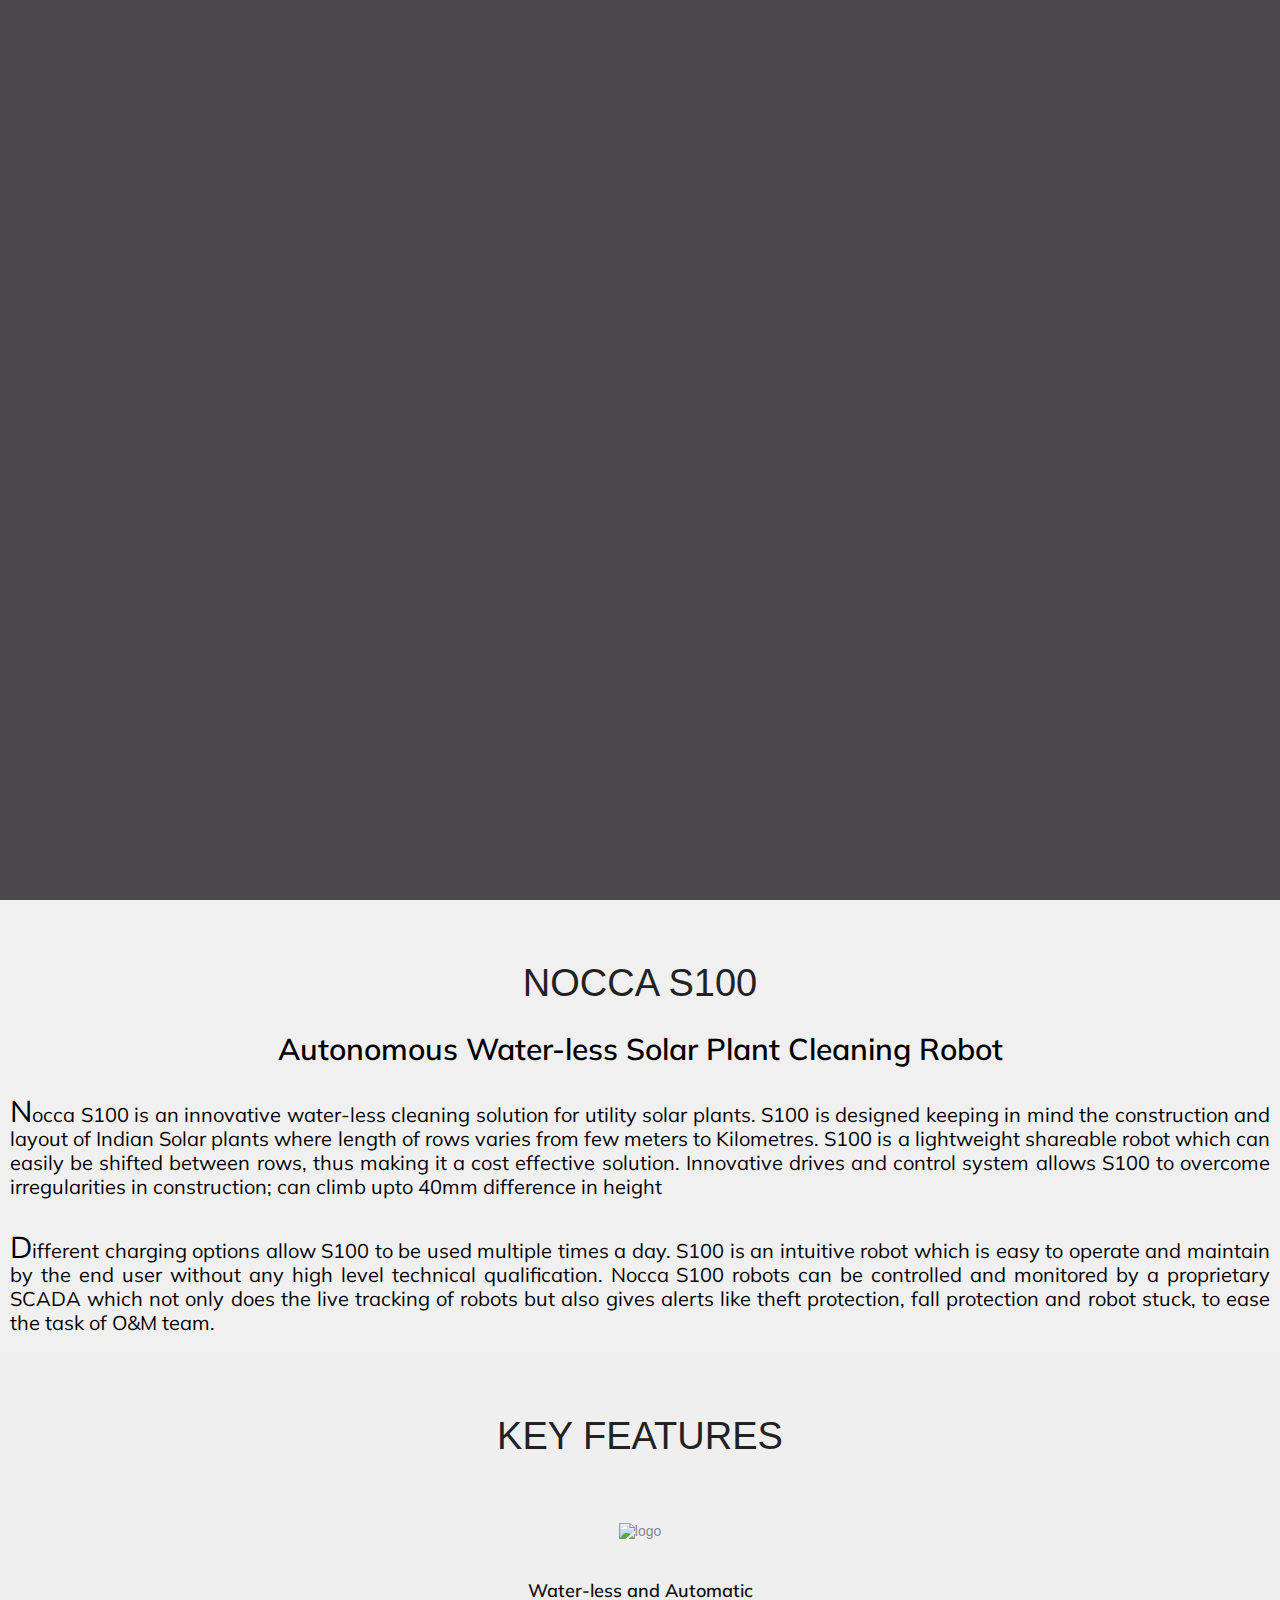
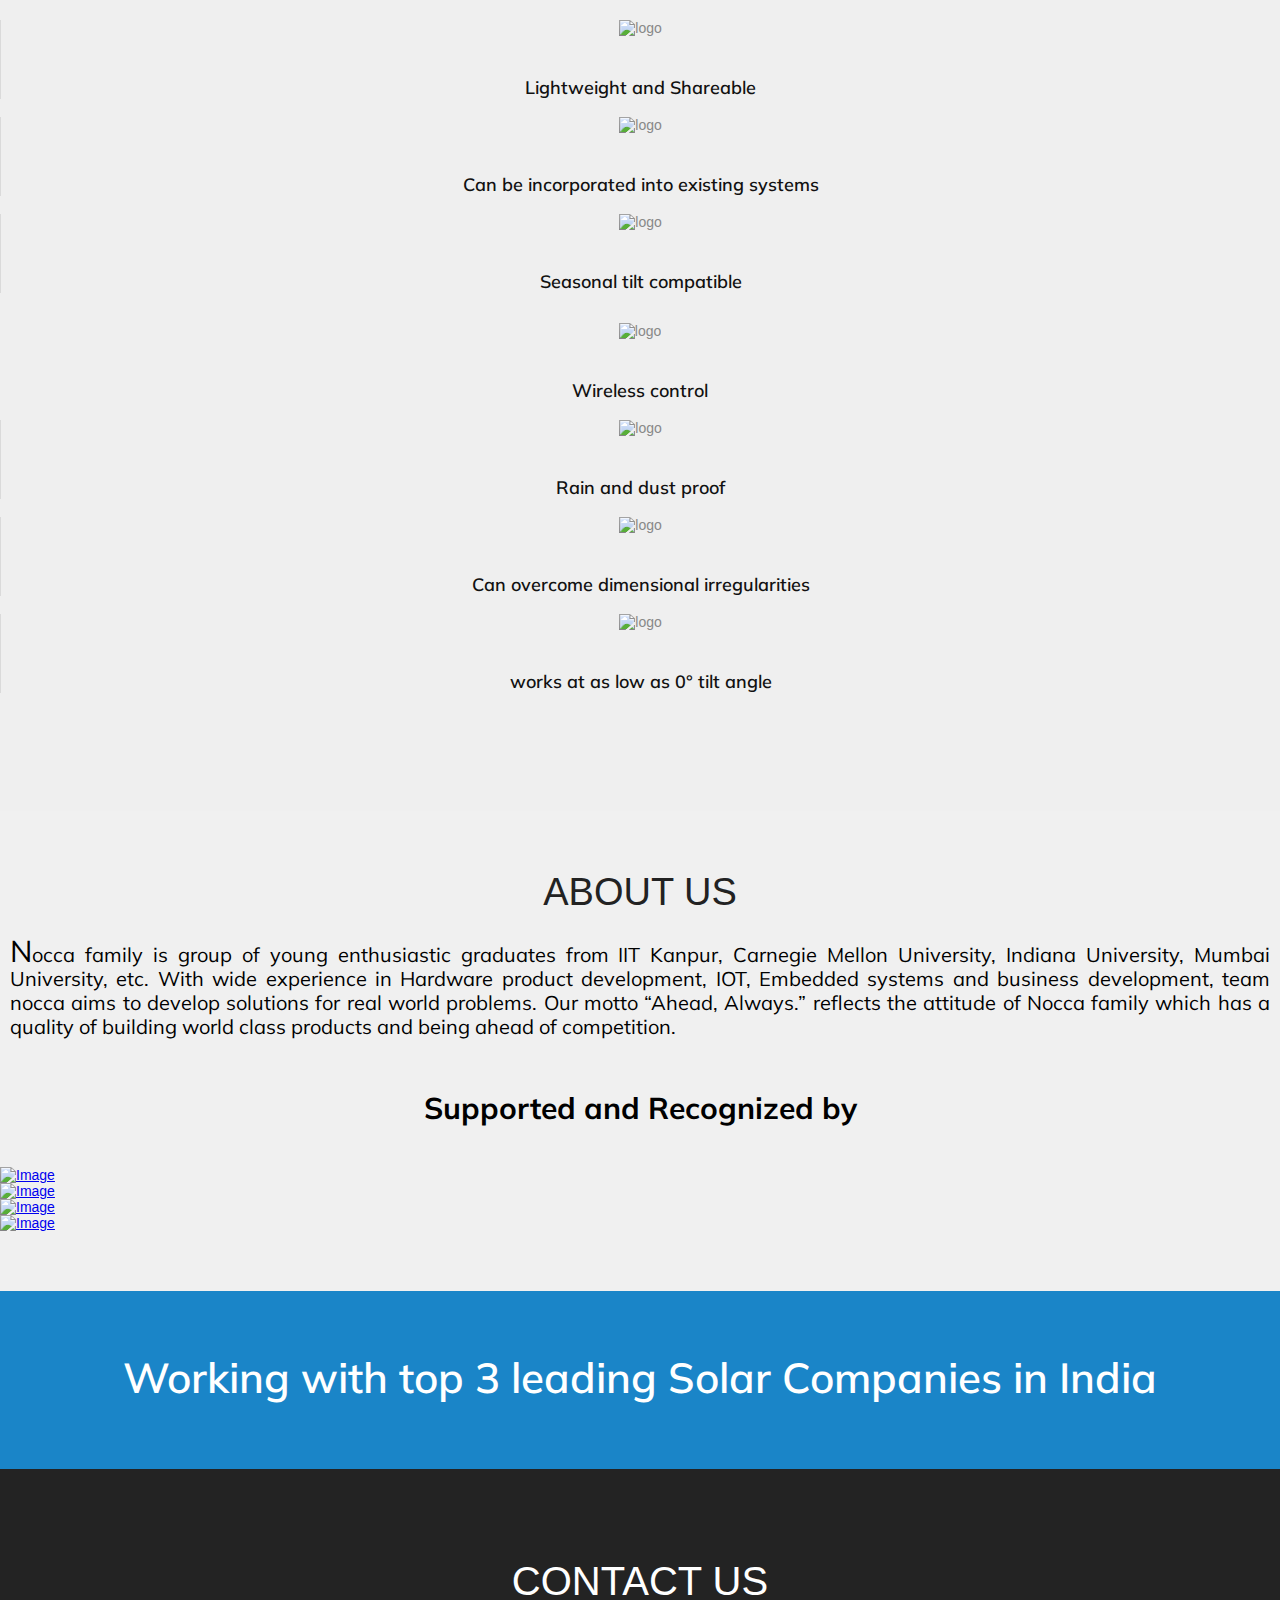
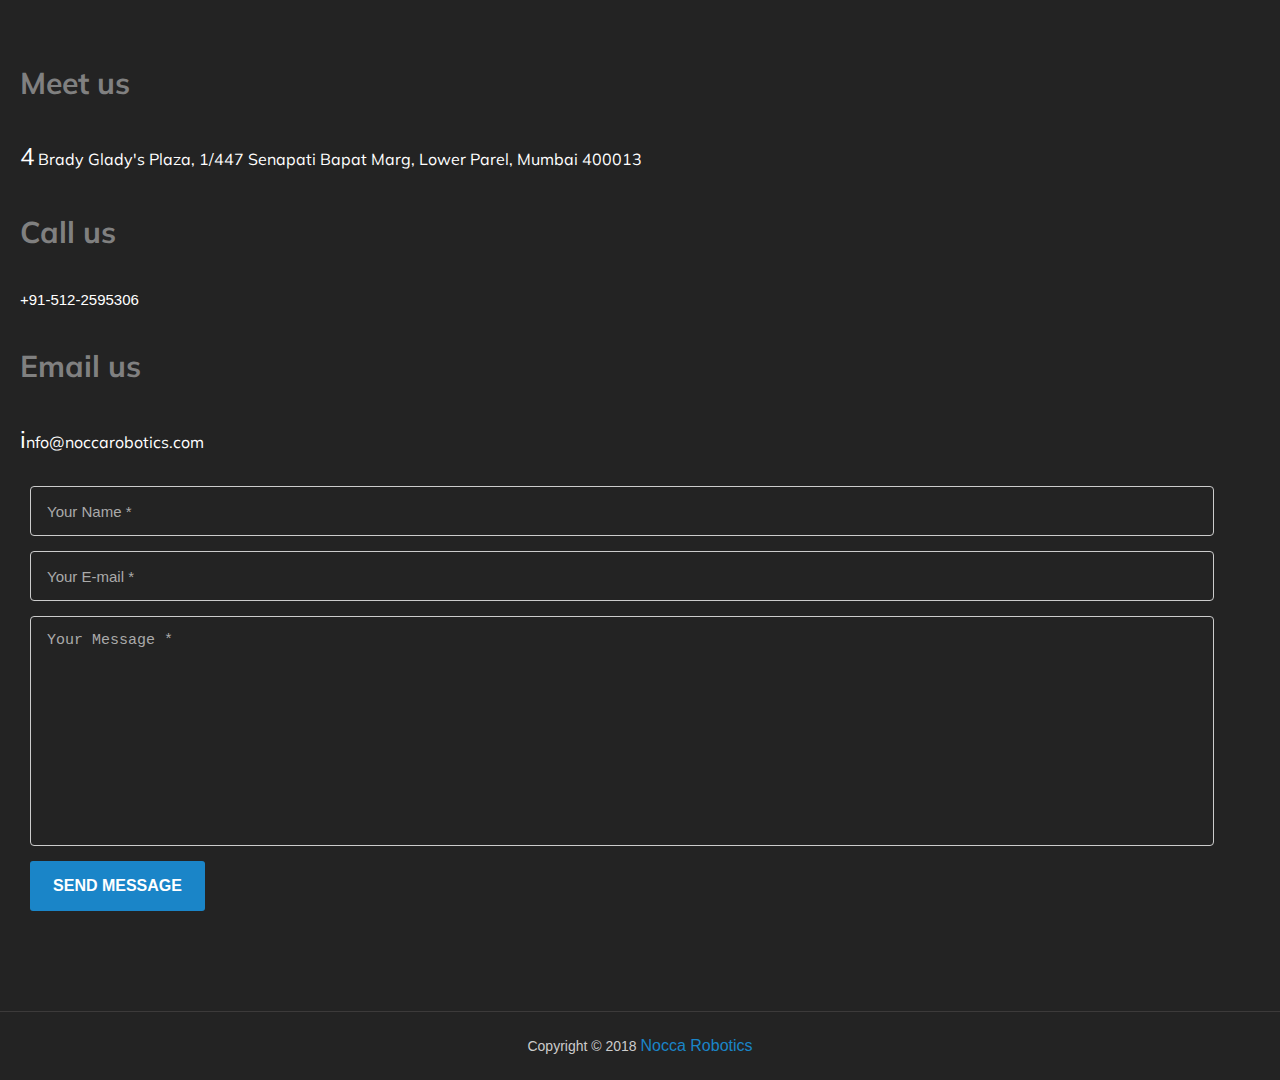
==== commit 268b8371: "title change" ====
--- a/index.html
+++ b/index.html
@@ -4,7 +4,7 @@
 <meta charset="utf-8">
 <meta name="google-site-verification" content="j7NAeAafzcKI9DA5UbhFXbAlk0EYyzIbEaFoGNkyGGM" />
 <meta name="viewport" content="width=device-width, maximum-scale=1">
-<title>Noccarobotics</title>
+<title>Nocca Robotics private limited </title>
 <link rel="icon" href="img/Icon-Web.png" type="image/png">
 <link href="css/bootstrap.min.css" rel="stylesheet" type="text/css">
 <link href="css/style.css" rel="stylesheet" type="text/css"> 
@@ -62,7 +62,7 @@
     <div class="col-lg-12 col-xs-12">
        
       <div class="header-content text-center">
-         <h1 class="wow fadeInDown" data-wow-duration="1000ms" data-wow-delay="0.5s"> Autonomus | Water-Less | Shareable </h1>
+         <h1 class="wow fadeInDown" data-wow-duration="1000ms" data-wow-delay="0.5s"> Autonomous | Water-Less | Shareable </h1>
 
          <!img src="img/pat1.png" alt="patent">
              
@@ -189,7 +189,7 @@
             products and being ahead of competition.</p>   
 
             <div class="container" style="margin-top:50px;">
-                <h4 >Supported and Recoganized by</h4>
+                <h4 >Supported and Recognized by</h4>
                     <div class="row">
                   <div class="col-md-12 col-sm-12 col-xs-12">
                                 <div id="Carousel" class="carousel slide">
@@ -300,4 +300,4 @@
 
 </body>
 </div>
-</html>+</html>
--- a/css/style.css
+++ b/css/style.css
@@ -57,7 +57,7 @@
      width: 100%; 
      height: 100%;
      overflow: visible;
-     background:#4a484b  url('../img/prel.gif') no-repeat center center; }
+     background:#4a484b  url('../img/preloade67r.gif') no-repeat center center; }
 
 
 /* Styles
@@ -275,10 +275,10 @@
     }
     
  .header-content h1{
-    font-size: 55px;
+    font-size: 50px;
     float: left;
     position: relative;
-    margin-top:6.5em;
+    margin-top:8em;
     margin-bottom: 0;
     
     }
@@ -1853,7 +1853,7 @@
 @media only screen and (max-width:768px){
     .header-content h1 {
         position: relative;
-        font-size: 20px;
+        font-size: 18px;
         text-align: center;
         margin-top:10em;
 
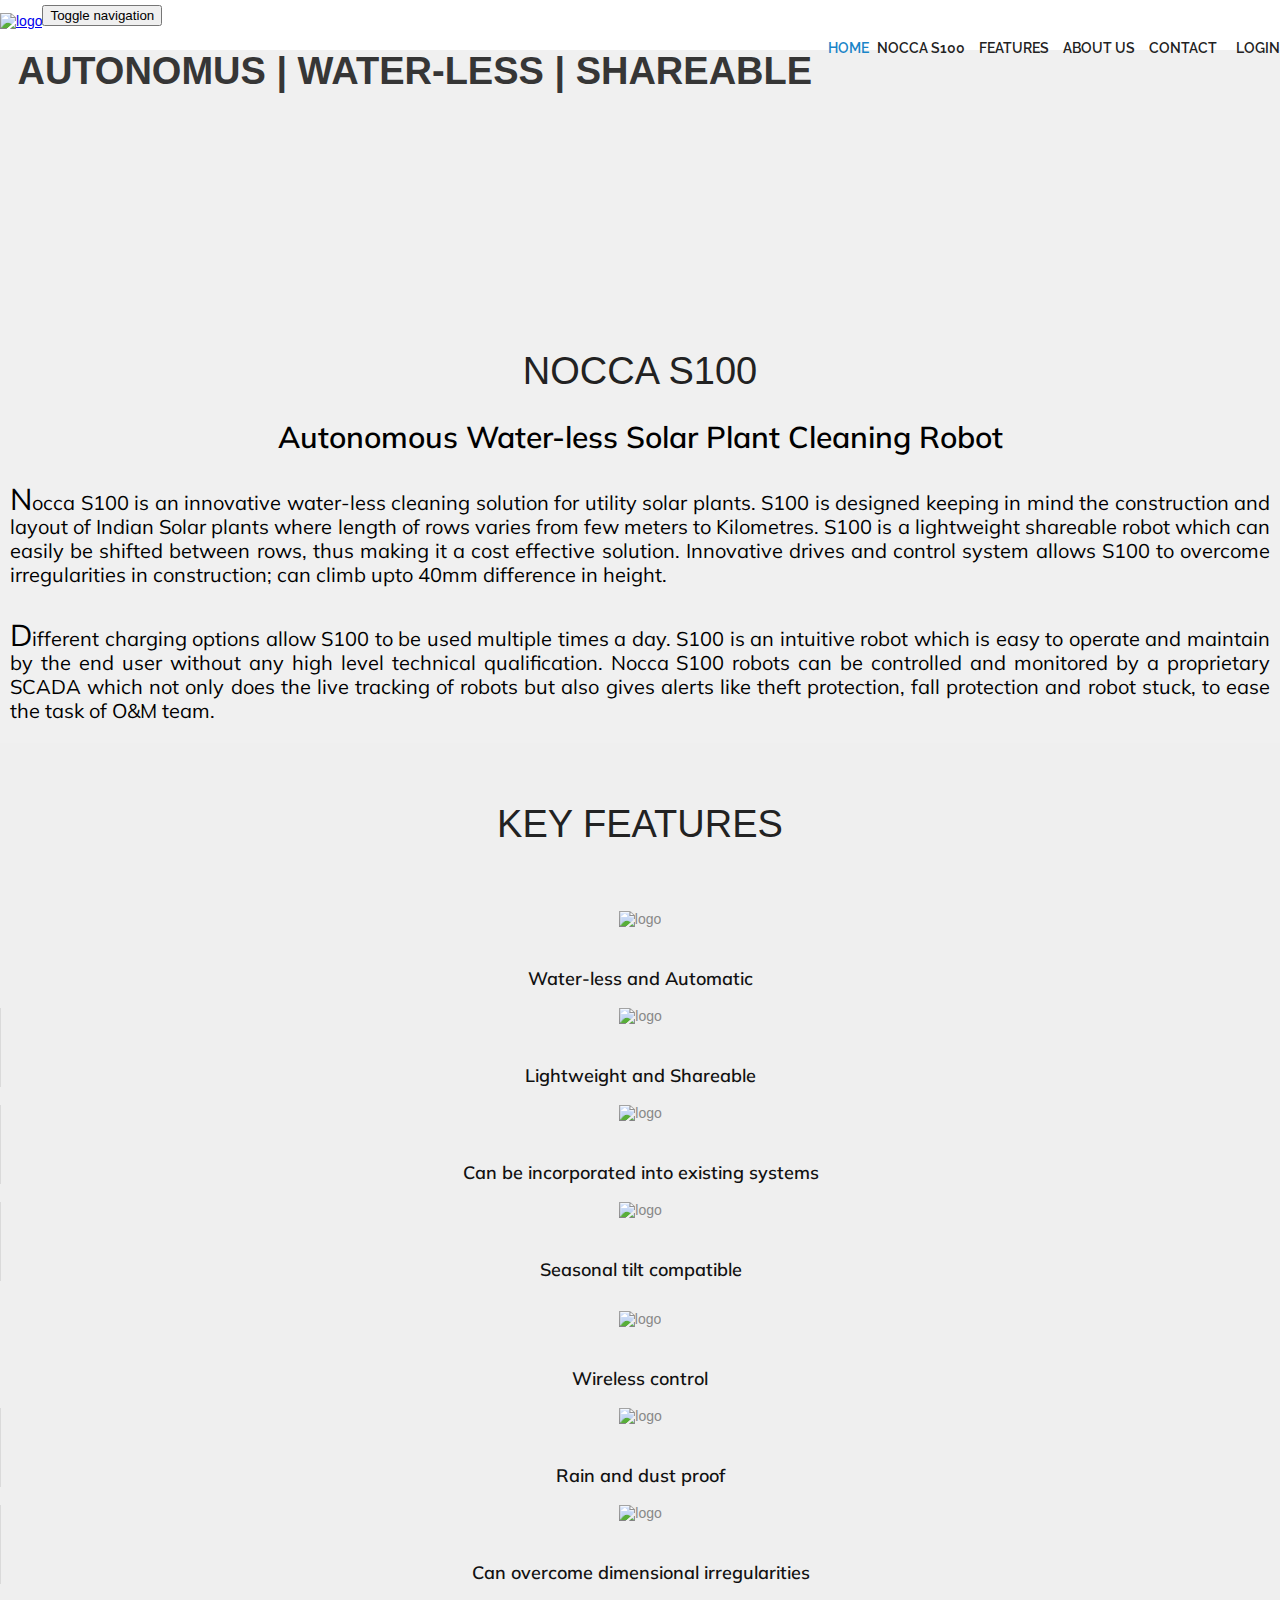
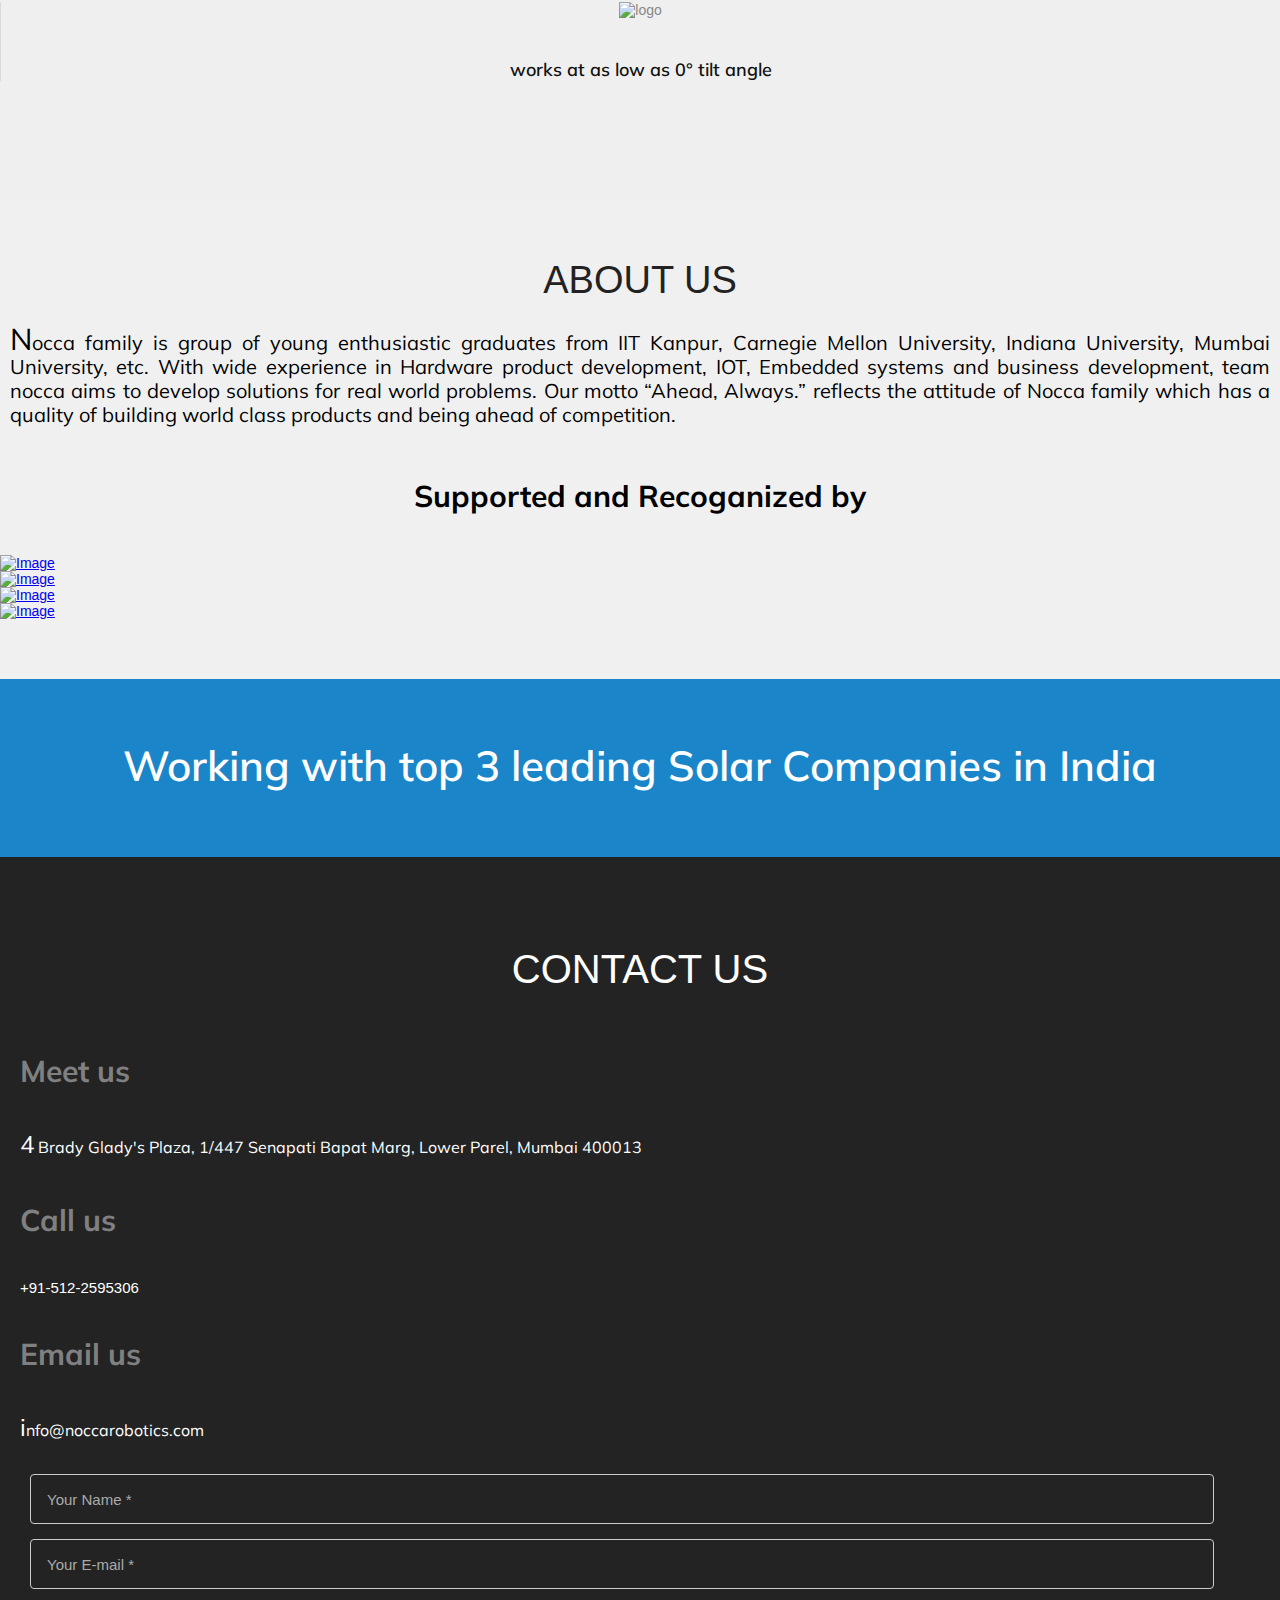
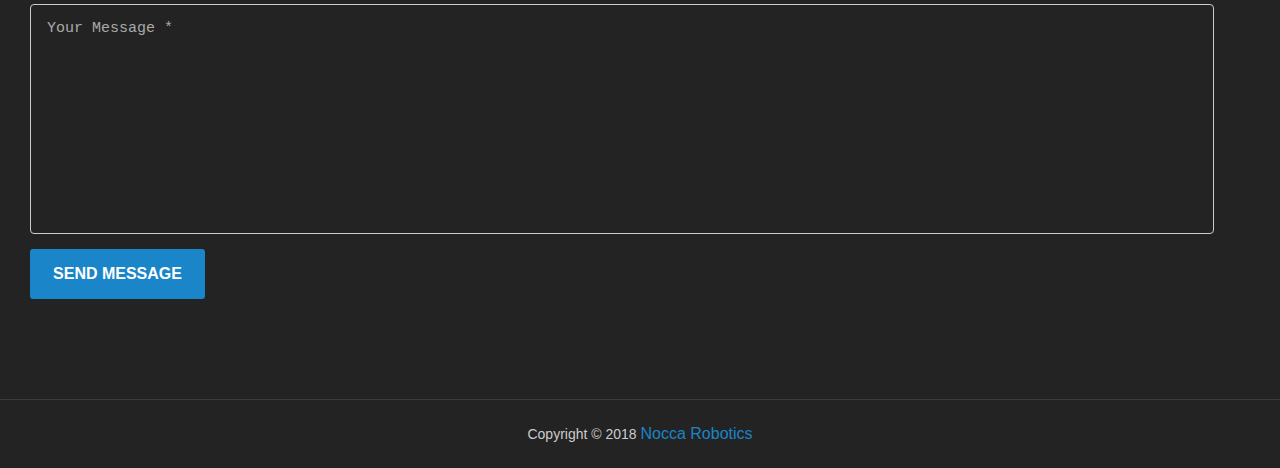
==== commit 0c392a02: "Add files via upload" ====
--- a/index.html
+++ b/index.html
@@ -1,303 +1,294 @@
-<!doctype html>
-<html>
-<head>
-<meta charset="utf-8">
-<meta name="google-site-verification" content="j7NAeAafzcKI9DA5UbhFXbAlk0EYyzIbEaFoGNkyGGM" />
-<meta name="viewport" content="width=device-width, maximum-scale=1">
-<title>Nocca Robotics private limited </title>
-<link rel="icon" href="img/Icon-Web.png" type="image/png">
-<link href="css/bootstrap.min.css" rel="stylesheet" type="text/css">
-<link href="css/style.css" rel="stylesheet" type="text/css"> 
-<link href="css/font-awesome.css" rel="stylesheet" type="text/css"> 
-<link href="css/animate.css" rel="stylesheet" type="text/css">
-<link href='https://fonts.googleapis.com/css?family=Muli' rel='stylesheet'>
- 
-<!--[if lt IE 9]>
-    <script src="js/respond-1.1.0.min.js"></script>
-    <script src="js/html5shiv.js"></script>
-    <script src="js/html5element.js"></script>
-<![endif]-->
- 
-</head>
-<div class="js"> 
-<body >
-    <div id="preloader"></div>
-<!--Header_section-->
-<header id="header_wrapper">
-  <div class="container">
-    <div class="header_box">
-      <div class="logo"><a href="#"><img src="img/noccalogo.png" style="height:80px;" alt="logo" id="Logo"></a></div>
-	  <nav class="navbar navbar-inverse" role="navigation">
-      <div class="navbar-header">
-        <button type="button" id="nav-toggle" class="navbar-toggle" data-toggle="collapse" data-target="#main-nav"> <span class="sr-only">Toggle navigation</span> <span class="icon-bar"></span> <span class="icon-bar"></span> <span class="icon-bar"></span> </button>
-        </div>
-	    <div id="main-nav" class="collapse navbar-collapse navStyle">
-			<ul class="nav navbar-nav" id="mainNav">
-			  <li class="active"><a href="#hero_section" class="scroll-link">Home</a></li>
-			  <li><a href="#aboutUs" class="scroll-link">Nocca S100</a></li>
-			  <li><a href="#service" class="scroll-link">Features</a></li>
-			  <li><a href="#Portfolio" class="scroll-link">About Us</a></li>
-			 
-			  <!--li><a href="#team" class="scroll-link">Team</a></li-->
-        <li><a href="#contact" class="scroll-link">Contact</a></li>
-        <li><a href="login.html" class="scroll-link">Login</a></li>
-			</ul>
-      </div>
-	 </nav>
-    </div>
-  </div>
-</header>
-<!--Header_section--> 
-
-<!--Hero_Section-->
-<section id="hero_section" class="top_cont_outer">
-   
-<div class="video-header wrap">
-    <div class="fullscreen-video-wrap" >
-  <video autoplay loop id="video-background" muted plays-inline>
-    <source src="img/headervideo.mp4" type="video/mp4">
-  </video>
-    </div>
-    <div class="raw">
-    <div class="col-lg-12 col-xs-12">
-       
-      <div class="header-content text-center">
-         <h1 class="wow fadeInDown" data-wow-duration="1000ms" data-wow-delay="0.5s"> Autonomous | Water-Less | Shareable </h1>
-
-         <!img src="img/pat1.png" alt="patent">
-             
-        
-      </div>
-    </div>
-  </div>
-</div>
-
-
-  </section> 
-  
-<section id="aboutUs"><!--Aboutus-->
-<div class="inner_wrapper">
-  <div class="container">
-    <h2>NOCCA S100</h2>
-	<div class="row">
-			<h3>Autonomous Water-less Solar Plant Cleaning Robot </h3><br/> 
-      <p class="wow fadeInUp" data-wow-duration="1000ms" data-wow-delay="0.3s"> Nocca S100 is an innovative water-less cleaning solution for utility solar plants. S100 is designed keeping in mind the construction and layout of Indian Solar plants where length of rows varies from few meters to Kilometres. S100 is a lightweight shareable robot which can easily be shifted between rows, thus making it a cost effective solution. Innovative drives and control system allows S100 to overcome irregularities in construction; can climb upto 40mm difference in height </p> <br>
-       <p class="wow fadeInUp" data-wow-duration="1000ms" data-wow-delay="0.3s">  Different charging options allow S100 to be used multiple times a day. S100 is an intuitive robot which is easy to operate and maintain by the end user without any high level technical qualification. Nocca S100 robots can be controlled and monitored by a proprietary SCADA which not only does the live tracking of robots but also gives alerts like theft protection, fall protection and robot stuck, to ease the task of O&M team.</p>    
-      	
-      </div>
-  </div> 
-  </div>
-</section>
-<!--Aboutus--> 
-
-
-<!--Service-->
-<section  id="service">
-  <div class="container">
-    <h2> Key Features </h2>
-    <div class="service_wrapper">
-      <div class="row">
-        <div class="col-lg-3 col-xs-6">
-          <div class="service_block">
-            <div class="service_icon delay-03s animated wow  zoomIn"> <span><span><img src="img/7.png"  height="180px;"  alt="logo"></span> </div>
-            <h3 class="animated fadeInUp wow"> Water-less and Automatic </h3>
-            <!--p class="animated fadeInDown wow">Lorem Ipsum is simply dummy text of the printing and typesetting industry. Lorem Ipsum has been the industry's standard dummy text.</p-->
-          </div>
-        </div>
-        <div class="col-lg-3 col-xs-6 borderLeft">			
-          <div class="service_block">
-            <div class="service_icon icon2  delay-03s animated wow zoomIn"> <span><span><img src="img/1.png"  height="180px;"  alt="logo"></span> </div>
-            <h3 class="animated fadeInUp wow">Lightweight and Shareable</h3>
-            <!--p class="animated fadeInDown wow">Lorem Ipsum is simply dummy text of the printing and typesetting industry. Lorem Ipsum has been the industry's standard dummy text.</p-->
-          </div>
-        </div>
-        <div class="col-lg-3 col-xs-6 borderLeft">
-          <div class="service_block">
-            <div class="service_icon icon3  delay-03s animated wow zoomIn"> <span><span><img src="img/3.png"  height="180px;" alt="logo"></span> </div>
-            <h3 class="animated fadeInUp wow">Can be incorporated into existing systems</h3>
-            <!--p class="animated fadeInDown wow">Lorem Ipsum is simply dummy text of the printing and typesetting industry. Lorem Ipsum has been the industry's standard dummy text.</p-->
-          </div>
-        </div>
-        <div class="col-lg-3 col-xs-6 borderLeft">
-          <div class="service_block">
-            <div class="service_icon icon3  delay-03s animated wow zoomIn"><span><img src="img/4.png"  height="180px;"  alt="logo"></span> </div>
-            <h3 class="animated fadeInUp wow">Seasonal tilt  compatible  </h3>
-           <!--p class="animated fadeInDown wow">Lorem Ipsum is simply dummy text of the printing and typesetting industry. Lorem Ipsum has been the industry's standard dummy text.</p-->
-          </div>
-        </div>
-      </div>
-
-
-         <div class="row mrgTop">
-        <div class="col-lg-3 col-xs-6">
-          <div class="service_block">
-            <div class="service_icon delay-03s animated wow  zoomIn"> <span><span><img src="img/5.png" height="180px;" alt="logo"></span> </div>
-            <h3 class="animated fadeInUp wow"> Wireless control  </h3>
-            <!--p class="animated fadeInDown wow">Lorem Ipsum is simply dummy text of the printing and typesetting industry. Lorem Ipsum has been the industry's standard dummy text.</p-->
-          </div>
-        </div>
-        <div class="col-lg-3 col-xs-6 borderLeft">			
-          <div class="service_block">
-            <div class="service_icon icon2  delay-03s animated wow zoomIn"> <span><span><img src="img/8.png"  height="180px;" alt="logo"></span> </div>
-            <h3 class="animated fadeInUp wow">Rain and dust proof</h3>
-            <!--p class="animated fadeInDown wow">Lorem Ipsum is simply dummy text of the printing and typesetting industry. Lorem Ipsum has been the industry's standard dummy text.</p-->
-          </div>
-        </div>
-        <div class="col-lg-3 col-xs-6 borderLeft">
-          <div class="service_block">
-            <div class="service_icon icon3  delay-03s animated wow zoomIn"> <span><span><img src="img/2.png"  height="180px;" alt="logo"></span> </div>
-            <h3 class="animated fadeInUp wow">Can overcome dimensional irregularities</h3>
-            <!--p class="animated fadeInDown wow">Lorem Ipsum is simply dummy text of the printing and typesetting industry. Lorem Ipsum has been the industry's standard dummy text.</p-->
-          </div>
-        </div>
-        <div class="col-lg-3 col-xs-6 borderLeft">
-          <div class="service_block">
-            <div class="service_icon icon3  delay-03s animated wow zoomIn"><span><img src="img/6.png"   alt="logo"></span> </div>
-            <h3 class="animated fadeInUp wow">works at as low as 0&#176; tilt angle </h3>
-           <!--p class="animated fadeInDown wow">Lorem Ipsum is simply dummy text of the printing and typesetting industry. Lorem Ipsum has been the industry's standard dummy text.</p-->
-          </div>
-        </div>
-      </div>
-
-
-      
-
-
-
-    
-    </div>
-  </div>
-</section>
-<!--Service-->
-
-
-
-
-<!-- Portfolio -->
-<section id="Portfolio" class="content"> <!--Aboutus-->
-  <div class="inner_wrapper">
-    <div class="container">
-      <h2>ABOUT US </h2>
-      <!div class="inner_section" style="background-color:mediumspringgreen;">
-    <div class="row">
-        
-        <p class="wow fadeInUp" data-wow-duration="1000ms" data-wow-delay="0.2s" style=" font-family: 'Muli'; font: size 18px;"> Nocca family is group of young enthusiastic graduates from IIT Kanpur,
-           Carnegie Mellon University, Indiana University, Mumbai University,
-           etc. With wide experience in Hardware product development, IOT, 
-           Embedded systems and business development, team nocca aims to develop solutions for real world problems.
-            Our motto “Ahead, Always.” reflects the attitude of Nocca family which has a quality of building world class 
-            products and being ahead of competition.</p>   
-
-            <div class="container" style="margin-top:50px;">
-                <h4 >Supported and Recognized by</h4>
-                    <div class="row">
-                  <div class="col-md-12 col-sm-12 col-xs-12">
-                                <div id="Carousel" class="carousel slide">
-                                 
-                               
-                                <!-- Carousel items -->
-                                <div class="carousel-inner">
-                                    
-                                <div class="item active">
-                                 <div class="row">
-                                   <div class="col-md-3 col-xs-6" ><a href="https://goa.startupindia.gov.in/content/sih/en/home-page.html" target="_blank" class="thumbnail"><img src="img/Startindia.png"  class="wow fadeInLeft" data-wow-duration="1000ms" data-wow-delay="0.5s"alt="Image" style="height:80px;"></a></div>
-                                   <div class="col-md-3 col-xs-6"><a href="https://www.startupmasterclass.in/" target="_blank" class="thumbnail"><img src="img/smc2.png" class="wow fadeInLeft" data-wow-duration="1000ms" data-wow-delay="0.7s" alt="Image" style="height:80px;"></a></div>
-                                   <div class="col-md-3 col-xs-6"><a href="http://www.dst.gov.in/" target="_blank" class="thumbnail"><img src="img/dstlogo.png" class="wow fadeInLeft" data-wow-duration="1000ms" data-wow-delay="0.9s" alt="Image" style="height:80px;"></a></div>
-                                   <div class="col-md-3 col-xs-6"><a href="http://www.iitk.ac.in/siic/d/tags/sidbi" target="_blank" class="thumbnail"><img src="img/logo_SIIC.png" class="wow fadeInLeft" data-wow-duration="1000ms" data-wow-delay="1.1s" alt="Image" style="height:80px;"></a></div>
-                                  
-                                  
-                                 </div><!--.row-->
-                                </div><!--.item-->
-                                 
-                              
-                                 
-                               
-                  </div>
-                 </div>
-                </div>
-          </div>
-        </div>       
-    </div>
-  </section>
-
-<!--/Portfolio --> 
-
-<section class="page_section" id="clients" style="background-color: #1a85c8;"><!--page_section-->
-  <div class="container">
-      <h3 class="wow fadeInDown" data-wow-duration="1000ms" data-wow-delay="0.2s">  Working with top 3 leading Solar Companies in India </h3>
-  </div>
-  
-<!--page_section-->
-</section>
-
-<footer class="footer_wrapper" id="contact">
-  <div class="container">
-    <section class="page_section contact" id="contact">
-      <div class="contact_section">
-        <h2>Contact Us</h2>
-        <div class="row">
-          <div class="col-lg-4">
-            
-          </div>
-          <div class="col-lg-4">
-           
-          </div>
-          <div class="col-lg-4">
-          
-          </div>
-        </div>
-      </div>
-      <div class="row">
-        <div class="col-lg-4 wow fadeInLeft">	
-		 <div class="contact_info">
-                            <div class="detail">
-                                <h4  >Meet us </h4>
-                                <p> 4 Brady Glady's Plaza, 1/447 Senapati Bapat Marg, Lower Parel, Mumbai 400013</p>
-                            </div>
-                            <div class="detail">
-                                <h4 >Call us</h4>
-                                <p1 style="color:white" >+91-512-2595306</p1>
-                            </div>
-                            <div class="detail">
-                                <h4>Email us</h4>
-                                <p>info@noccarobotics.com</p>
-                            </div> 
-      </div>
-       		  
-			  
-          
-          <!--ul class="social_links">
-            <li class="twitter animated bounceIn wow delay-02s"><a href="javascript:void(0)"><i class="fa fa-twitter"></i></a></li>
-            <li class="facebook animated bounceIn wow delay-03s"><a href="javascript:void(0)"><i class="fa fa-facebook"></i></a></li>
-            <li class="pinterest animated bounceIn wow delay-04s"><a href="javascript:void(0)"><i class="fa fa-pinterest"></i></a></li>
-            <li class="gplus animated bounceIn wow delay-05s"><a href="javascript:void(0)"><i class="fa fa-google-plus"></i></a></li> 
-          </ul-->
-        </div>
-        <div class="col-lg-8 wow fadeInLeft delay-06s">
-          <div class="form">
-            <input class="input-text" type="text" name="" value="Your Name *" onFocus="if(this.value==this.defaultValue)this.value='';" onBlur="if(this.value=='')this.value=this.defaultValue;">
-            <input class="input-text" type="text" name="" value="Your E-mail *" onFocus="if(this.value==this.defaultValue)this.value='';" onBlur="if(this.value=='')this.value=this.defaultValue;">
-            <textarea class="input-text text-area" cols="0" rows="0" onFocus="if(this.value==this.defaultValue)this.value='';" onBlur="if(this.value=='')this.value=this.defaultValue;">Your Message *</textarea>
-            <input class="input-btn" type="submit" value="send message">
-          </div>
-        </div>
-      </div>
-    </section>
-  </div>
-  <div class="container">
-    <div class="footer_bottom"><span>Copyright © 2018 <a>Nocca Robotics </a> </span> </div>
-  </div>
-</footer>
-
-<script type="text/javascript" src="js/jquery-1.11.0.min.js"></script>
-<script type="text/javascript" src="js/bootstrap.min.js"></script>
-<script type="text/javascript" src="js/jquery-scrolltofixed.js"></script>
-<script type="text/javascript" src="js/jquery.nav.js"></script> 
-<script type="text/javascript" src="js/jquery.easing.1.3.js"></script>
-<script type="text/javascript" src="js/jquery.isotope.js"></script>
-<script type="text/javascript" src="js/wow.js"></script> 
-<script type="text/javascript" src="js/custom.js"></script>
-
-</body>
-</div>
-</html>
+<!doctype html>
+<html>
+<head>
+<meta charset="utf-8">
+<meta name="viewport" content="width=device-width, maximum-scale=1">
+<title>Noccarobotics</title>
+<link rel="icon" href="img/Icon-Web.png" type="image/png">
+<link href="css/bootstrap.min.css" rel="stylesheet" type="text/css">
+<link href="css/style.css" rel="stylesheet" type="text/css"> 
+<link href="css/font-awesome.css" rel="stylesheet" type="text/css"> 
+<link href="css/animate.css" rel="stylesheet" type="text/css">
+<link href='https://fonts.googleapis.com/css?family=Muli' rel='stylesheet'>
+ 
+<!--[if lt IE 9]>
+    <script src="js/respond-1.1.0.min.js"></script>
+    <script src="js/html5shiv.js"></script>
+    <script src="js/html5element.js"></script>
+<![endif]-->
+ 
+</head>
+<body>
+<!--Header_section-->
+<header id="header_wrapper">
+  <div class="container">
+    <div class="header_box">
+      <div class="logo"><a href="#"><img src="img/noccalogo.png" style="height:80px;" alt="logo" id="Logo"></a></div>
+	  <nav class="navbar navbar-inverse" role="navigation">
+      <div class="navbar-header">
+        <button type="button" id="nav-toggle" class="navbar-toggle" data-toggle="collapse" data-target="#main-nav"> <span class="sr-only">Toggle navigation</span> <span class="icon-bar"></span> <span class="icon-bar"></span> <span class="icon-bar"></span> </button>
+        </div>
+	    <div id="main-nav" class="collapse navbar-collapse navStyle">
+			<ul class="nav navbar-nav" id="mainNav">
+			  <li class="active"><a href="#hero_section" class="scroll-link">Home</a></li>
+			  <li><a href="#aboutUs" class="scroll-link">Nocca S100</a></li>
+			  <li><a href="#service" class="scroll-link">Features</a></li>
+			  <li><a href="#Portfolio" class="scroll-link">About Us</a></li>
+			 
+			  <!--li><a href="#team" class="scroll-link">Team</a></li-->
+        <li><a href="#contact" class="scroll-link">Contact</a></li>
+        <li><a href="#" class="scroll-link">Login</a></li>
+			</ul>
+      </div>
+	 </nav>
+    </div>
+  </div>
+</header>
+<!--Header_section--> 
+
+<!--Hero_Section-->
+<section id="hero_section" class="top_cont_outer">
+    <div class="hero_wrapper">
+      <div class="container">
+        <div class="hero_section">
+          <div class="row">
+            <div class="col-lg-12 col-sm-12 zoomIn wow animated">
+                <h2><strong>Autonomus | Water-Less | Shareable </strong></h2>
+              <div class="top_left_cont"> 
+               
+             </div>
+            </div>
+            <!--div class="col-lg-7 col-sm-5">
+        <img src="img/robotimg1.jpg" class="zoomIn wow animated" alt="" />
+        </div-->
+          </div>
+        </div>
+      </div>
+    </div>
+  </section>
+
+<section id="aboutUs"><!--Aboutus-->
+<div class="inner_wrapper">
+  <div class="container">
+    <h2>NOCCA S100</h2>
+	<div class="row">
+			<h3>Autonomous Water-less Solar Plant Cleaning Robot </h3><br/> 
+      <p class="wow fadeInUp" data-wow-duration="1000ms" data-wow-delay="0.3s"> Nocca S100 is an innovative water-less cleaning solution for utility solar plants. S100 is designed keeping in mind the construction and layout of Indian Solar plants where length of rows varies from few meters to Kilometres. S100 is a lightweight shareable robot which can easily be shifted between rows, thus making it a cost effective solution. Innovative drives and control system allows S100 to overcome irregularities in construction; can climb upto 40mm difference in height. </p> <br>
+       <p class="wow fadeInUp" data-wow-duration="1000ms" data-wow-delay="0.3s">  Different charging options allow S100 to be used multiple times a day. S100 is an intuitive robot which is easy to operate and maintain by the end user without any high level technical qualification. Nocca S100 robots can be controlled and monitored by a proprietary SCADA which not only does the live tracking of robots but also gives alerts like theft protection, fall protection and robot stuck, to ease the task of O&M team.</p>    
+      	
+      </div>
+  </div> 
+  </div>
+</section>
+<!--Aboutus--> 
+
+
+<!--Service-->
+<section  id="service">
+  <div class="container">
+    <h2> Key Features </h2>
+    <div class="service_wrapper">
+      <div class="row">
+        <div class="col-lg-3 col-xs-6">
+          <div class="service_block">
+            <div class="service_icon delay-03s animated wow  zoomIn"> <span><span><img src="img/7.png"  height="180px;"  alt="logo"></span> </div>
+            <h3 class="animated fadeInUp wow"> Water-less and Automatic </h3>
+            <!--p class="animated fadeInDown wow">Lorem Ipsum is simply dummy text of the printing and typesetting industry. Lorem Ipsum has been the industry's standard dummy text.</p-->
+          </div>
+        </div>
+        <div class="col-lg-3 col-xs-6 borderLeft">			
+          <div class="service_block">
+            <div class="service_icon icon2  delay-03s animated wow zoomIn"> <span><span><img src="img/1.png"  height="180px;"  alt="logo"></span> </div>
+            <h3 class="animated fadeInUp wow">Lightweight and Shareable</h3>
+            <!--p class="animated fadeInDown wow">Lorem Ipsum is simply dummy text of the printing and typesetting industry. Lorem Ipsum has been the industry's standard dummy text.</p-->
+          </div>
+        </div>
+        <div class="col-lg-3 col-xs-6 borderLeft">
+          <div class="service_block">
+            <div class="service_icon icon3  delay-03s animated wow zoomIn"> <span><span><img src="img/3.png"  height="180px;" alt="logo"></span> </div>
+            <h3 class="animated fadeInUp wow">Can be incorporated into existing systems</h3>
+            <!--p class="animated fadeInDown wow">Lorem Ipsum is simply dummy text of the printing and typesetting industry. Lorem Ipsum has been the industry's standard dummy text.</p-->
+          </div>
+        </div>
+        <div class="col-lg-3 col-xs-6 borderLeft">
+          <div class="service_block">
+            <div class="service_icon icon3  delay-03s animated wow zoomIn"><span><img src="img/4.png"  height="180px;"  alt="logo"></span> </div>
+            <h3 class="animated fadeInUp wow">Seasonal tilt  compatible  </h3>
+           <!--p class="animated fadeInDown wow">Lorem Ipsum is simply dummy text of the printing and typesetting industry. Lorem Ipsum has been the industry's standard dummy text.</p-->
+          </div>
+        </div>
+      </div>
+
+
+         <div class="row mrgTop">
+        <div class="col-lg-3 col-xs-6">
+          <div class="service_block">
+            <div class="service_icon delay-03s animated wow  zoomIn"> <span><span><img src="img/5.png" height="180px;" alt="logo"></span> </div>
+            <h3 class="animated fadeInUp wow"> Wireless control  </h3>
+            <!--p class="animated fadeInDown wow">Lorem Ipsum is simply dummy text of the printing and typesetting industry. Lorem Ipsum has been the industry's standard dummy text.</p-->
+          </div>
+        </div>
+        <div class="col-lg-3 col-xs-6 borderLeft">			
+          <div class="service_block">
+            <div class="service_icon icon2  delay-03s animated wow zoomIn"> <span><span><img src="img/8.png"  height="180px;" alt="logo"></span> </div>
+            <h3 class="animated fadeInUp wow">Rain and dust proof</h3>
+            <!--p class="animated fadeInDown wow">Lorem Ipsum is simply dummy text of the printing and typesetting industry. Lorem Ipsum has been the industry's standard dummy text.</p-->
+          </div>
+        </div>
+        <div class="col-lg-3 col-xs-6 borderLeft">
+          <div class="service_block">
+            <div class="service_icon icon3  delay-03s animated wow zoomIn"> <span><span><img src="img/2.png"  height="180px;" alt="logo"></span> </div>
+            <h3 class="animated fadeInUp wow">Can overcome dimensional irregularities</h3>
+            <!--p class="animated fadeInDown wow">Lorem Ipsum is simply dummy text of the printing and typesetting industry. Lorem Ipsum has been the industry's standard dummy text.</p-->
+          </div>
+        </div>
+        <div class="col-lg-3 col-xs-6 borderLeft">
+          <div class="service_block">
+            <div class="service_icon icon3  delay-03s animated wow zoomIn"><span><img src="img/6.png"   alt="logo"></span> </div>
+            <h3 class="animated fadeInUp wow">works at as low as 0&#176; tilt angle </h3>
+           <!--p class="animated fadeInDown wow">Lorem Ipsum is simply dummy text of the printing and typesetting industry. Lorem Ipsum has been the industry's standard dummy text.</p-->
+          </div>
+        </div>
+      </div>
+
+
+      
+
+
+
+    
+    </div>
+  </div>
+</section>
+<!--Service-->
+
+
+
+
+<!-- Portfolio -->
+<section id="Portfolio" class="content"> <!--Aboutus-->
+  <div class="inner_wrapper">
+    <div class="container">
+      <h2>ABOUT US </h2>
+      <!div class="inner_section" style="background-color:mediumspringgreen;">
+    <div class="row">
+        
+        <p class="wow fadeInUp" data-wow-duration="1000ms" data-wow-delay="0.2s" style=" font-family: 'Muli'; font: size 18px;"> Nocca family is group of young enthusiastic graduates from IIT Kanpur,
+           Carnegie Mellon University, Indiana University, Mumbai University,
+           etc. With wide experience in Hardware product development, IOT, 
+           Embedded systems and business development, team nocca aims to develop solutions for real world problems.
+            Our motto “Ahead, Always.” reflects the attitude of Nocca family which has a quality of building world class 
+            products and being ahead of competition.</p>   
+
+            <div class="container" style="margin-top:50px;">
+                <h4 >Supported and Recoganized by</h4>
+                    <div class="row">
+                  <div class="col-md-12 col-sm-12 col-xs-12">
+                                <div id="Carousel" class="carousel slide">
+                                 
+                               
+                                <!-- Carousel items -->
+                                <div class="carousel-inner">
+                                    
+                                <div class="item active">
+                                 <div class="row">
+                                   <div class="col-md-3 col-xs-6" ><a href="https://goa.startupindia.gov.in/content/sih/en/home-page.html" target="_blank" class="thumbnail"><img src="img/Startindia.png"  class="wow fadeInLeft" data-wow-duration="1000ms" data-wow-delay="0.5s"alt="Image" style="height:80px;"></a></div>
+                                   <div class="col-md-3 col-xs-6"><a href="https://www.startupmasterclass.in/" target="_blank" class="thumbnail"><img src="img/smc2.png" class="wow fadeInLeft" data-wow-duration="1000ms" data-wow-delay="0.7s" alt="Image" style="height:80px;"></a></div>
+                                   <div class="col-md-3 col-xs-6"><a href="http://www.dst.gov.in/" target="_blank" class="thumbnail"><img src="img/dstlogo.png" class="wow fadeInLeft" data-wow-duration="1000ms" data-wow-delay="0.9s" alt="Image" style="height:80px;"></a></div>
+                                   <div class="col-md-3 col-xs-6"><a href="http://www.iitk.ac.in/siic/d/tags/sidbi" target="_blank" class="thumbnail"><img src="img/logo_SIIC.png" class="wow fadeInLeft" data-wow-duration="1000ms" data-wow-delay="1.1s" alt="Image" style="height:80px;"></a></div>
+                                  
+                                  
+                                 </div><!--.row-->
+                                </div><!--.item-->
+                                 
+                              
+                                 
+                               
+                  </div>
+                 </div>
+                </div>
+          </div>
+        </div>       
+    </div>
+  </section>
+
+<!--/Portfolio --> 
+
+<section class="page_section" id="clients" style="background-color: #1a85c8;"><!--page_section-->
+  <div class="container">
+      <h3 class="wow fadeInDown" data-wow-duration="1000ms" data-wow-delay="0.2s">  Working with top 3 leading Solar Companies in India </h3>
+  </div>
+  
+<!--page_section-->
+</section>
+
+<footer class="footer_wrapper" id="contact">
+  <div class="container">
+    <section class="page_section contact" id="contact">
+      <div class="contact_section">
+        <h2>Contact Us</h2>
+        <div class="row">
+          <div class="col-lg-4">
+            
+          </div>
+          <div class="col-lg-4">
+           
+          </div>
+          <div class="col-lg-4">
+          
+          </div>
+        </div>
+      </div>
+      <div class="row">
+        <div class="col-lg-4 wow fadeInLeft">	
+		 <div class="contact_info">
+                            <div class="detail">
+                                <h4  >Meet us </h4>
+                                <p> 4 Brady Glady's Plaza, 1/447 Senapati Bapat Marg, Lower Parel, Mumbai 400013</p>
+                            </div>
+                            <div class="detail">
+                                <h4 >Call us</h4>
+                                <p1 style="color:white" >+91-512-2595306</p1>
+                            </div>
+                            <div class="detail">
+                                <h4>Email us</h4>
+                                <p>info@noccarobotics.com</p>
+                            </div> 
+      </div>
+       		  
+			  
+          
+          <!--ul class="social_links">
+            <li class="twitter animated bounceIn wow delay-02s"><a href="javascript:void(0)"><i class="fa fa-twitter"></i></a></li>
+            <li class="facebook animated bounceIn wow delay-03s"><a href="javascript:void(0)"><i class="fa fa-facebook"></i></a></li>
+            <li class="pinterest animated bounceIn wow delay-04s"><a href="javascript:void(0)"><i class="fa fa-pinterest"></i></a></li>
+            <li class="gplus animated bounceIn wow delay-05s"><a href="javascript:void(0)"><i class="fa fa-google-plus"></i></a></li> 
+          </ul-->
+        </div>
+        <div class="col-lg-8 wow fadeInLeft delay-06s">
+          <div class="form">
+            <input class="input-text" type="text" name="" value="Your Name *" onFocus="if(this.value==this.defaultValue)this.value='';" onBlur="if(this.value=='')this.value=this.defaultValue;">
+            <input class="input-text" type="text" name="" value="Your E-mail *" onFocus="if(this.value==this.defaultValue)this.value='';" onBlur="if(this.value=='')this.value=this.defaultValue;">
+            <textarea class="input-text text-area" cols="0" rows="0" onFocus="if(this.value==this.defaultValue)this.value='';" onBlur="if(this.value=='')this.value=this.defaultValue;">Your Message *</textarea>
+            <input class="input-btn" type="submit" value="send message">
+          </div>
+        </div>
+      </div>
+    </section>
+  </div>
+  <div class="container">
+    <div class="footer_bottom"><span>Copyright © 2018 <a>Nocca Robotics </a> </span> </div>
+  </div>
+</footer>
+
+<script type="text/javascript" src="js/jquery-1.11.0.min.js"></script>
+<script type="text/javascript" src="js/bootstrap.min.js"></script>
+<script type="text/javascript" src="js/jquery-scrolltofixed.js"></script>
+<script type="text/javascript" src="js/jquery.nav.js"></script> 
+<script type="text/javascript" src="js/jquery.easing.1.3.js"></script>
+<script type="text/javascript" src="js/jquery.isotope.js"></script>
+<script type="text/javascript" src="js/wow.js"></script> 
+<script type="text/javascript" src="js/custom.js"></script>
+
+</body>
+</html>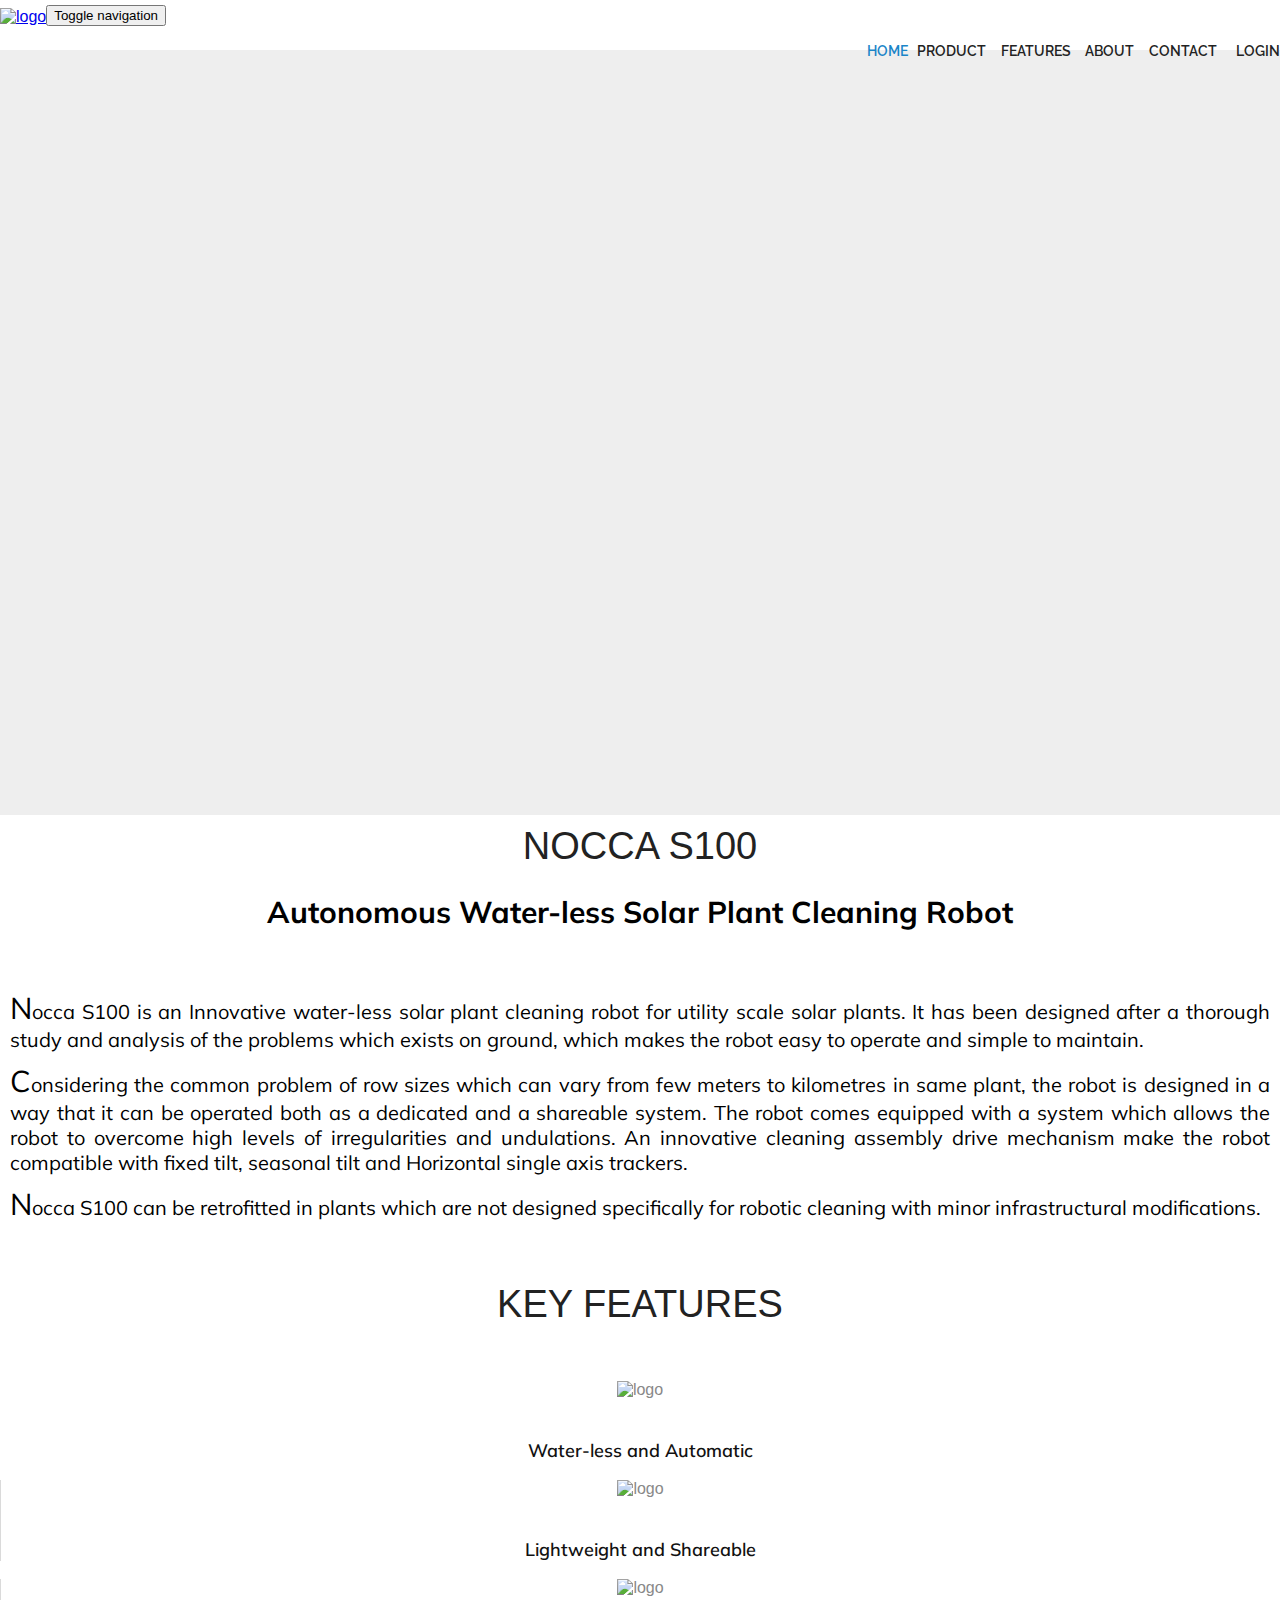
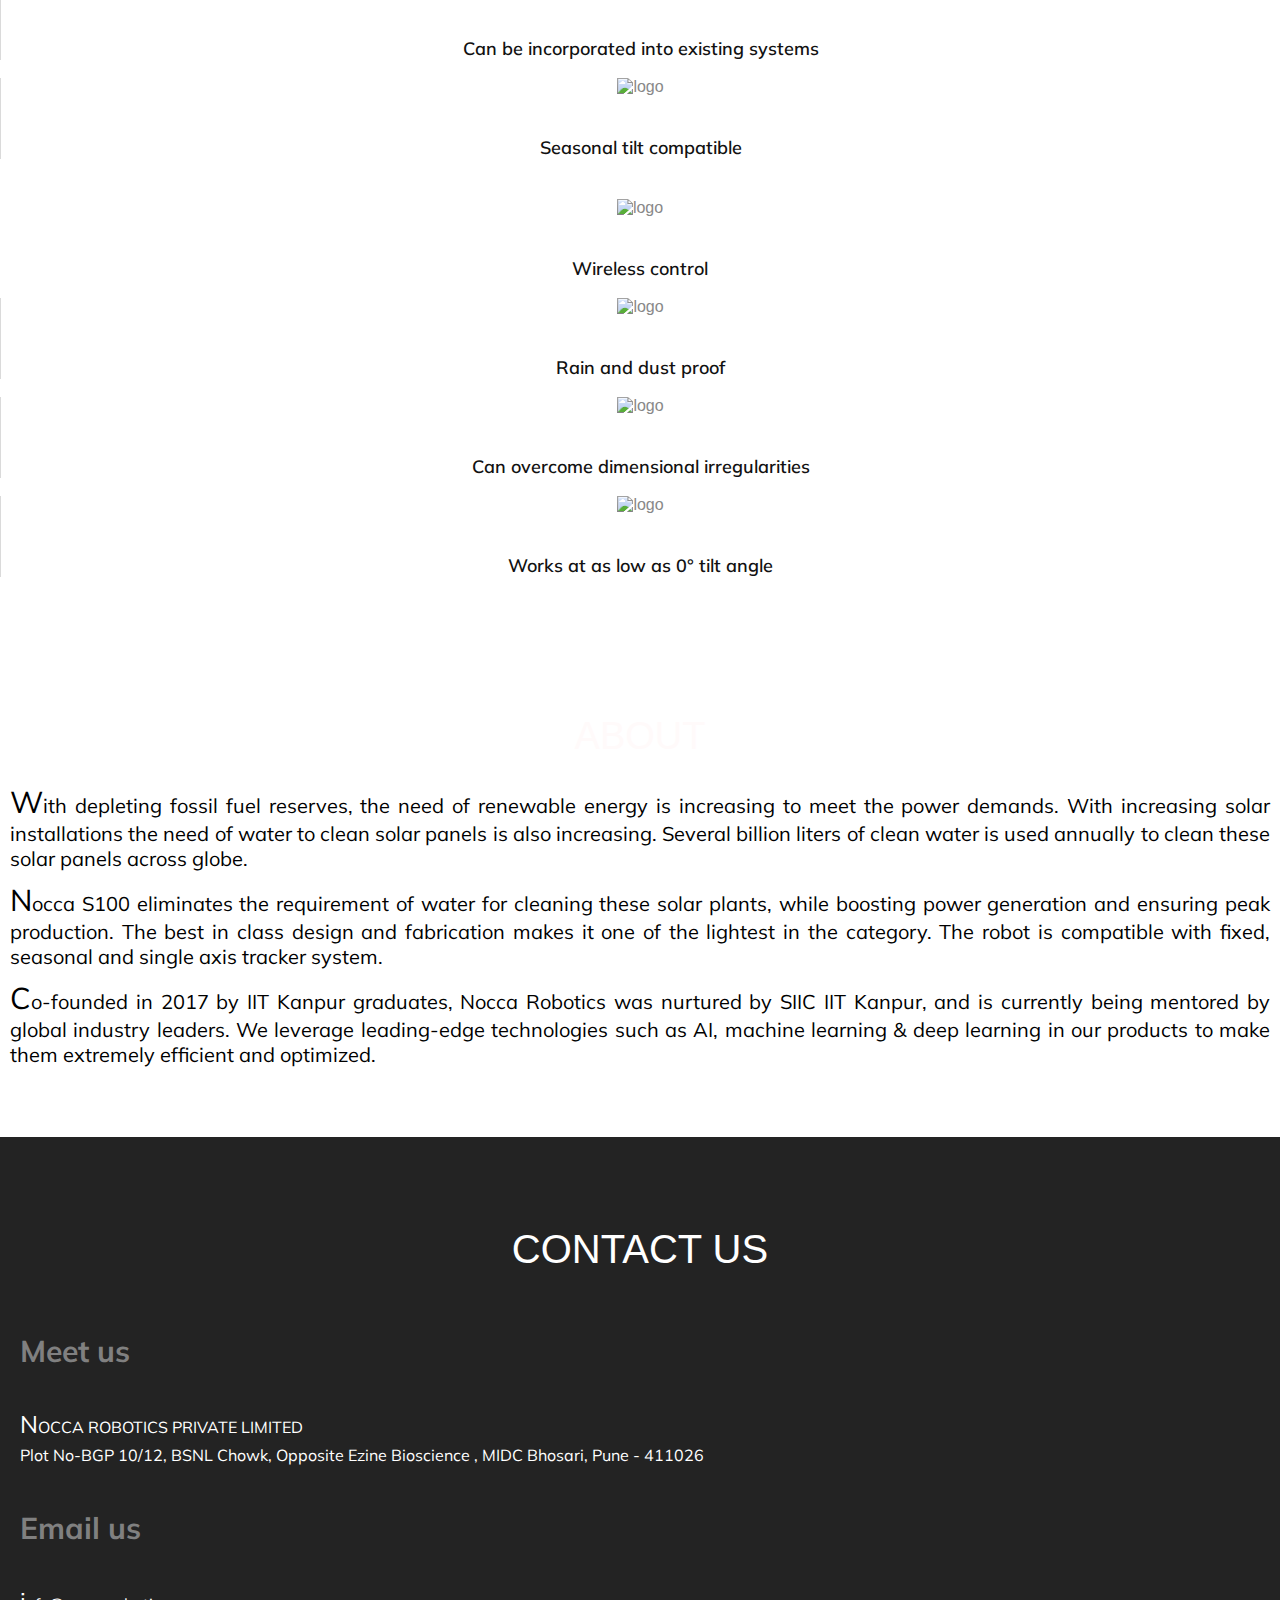
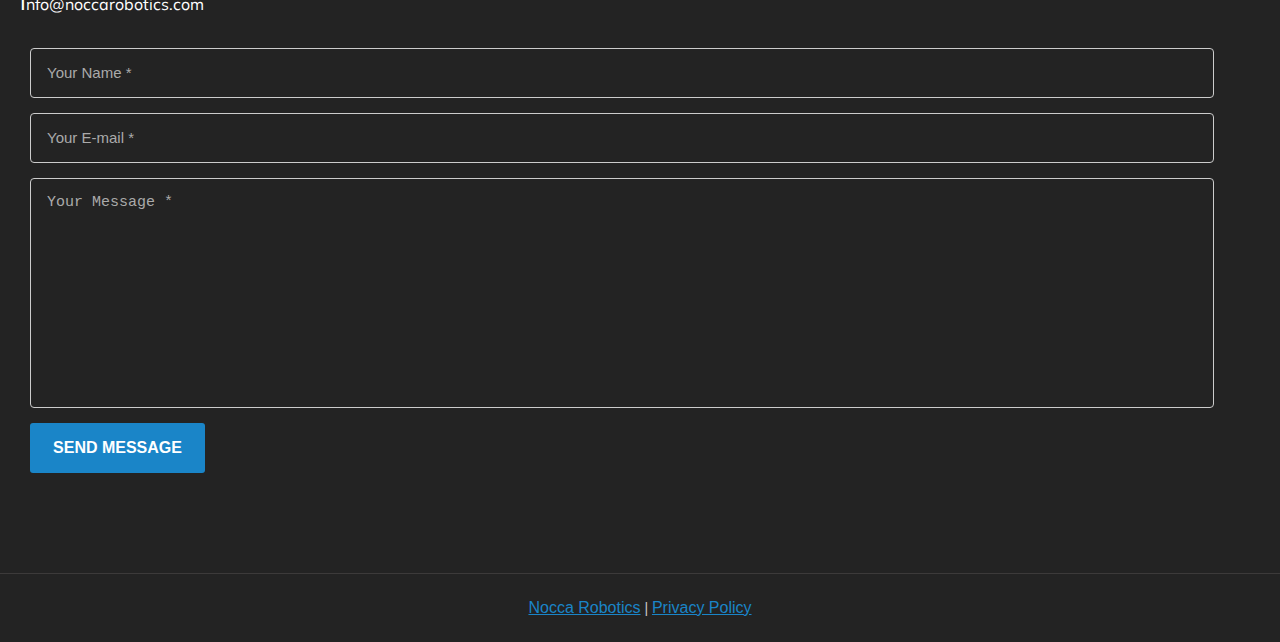
==== commit fd38d1e8: "new web upladed" ====
--- a/index.html
+++ b/index.html
@@ -1,16 +1,21 @@
 <!doctype html>
 <html>
 <head>
-<meta charset="utf-8">
-<meta name="viewport" content="width=device-width, maximum-scale=1">
-<title>Noccarobotics</title>
-<link rel="icon" href="img/Icon-Web.png" type="image/png">
-<link href="css/bootstrap.min.css" rel="stylesheet" type="text/css">
-<link href="css/style.css" rel="stylesheet" type="text/css"> 
-<link href="css/font-awesome.css" rel="stylesheet" type="text/css"> 
-<link href="css/animate.css" rel="stylesheet" type="text/css">
-<link href='https://fonts.googleapis.com/css?family=Muli' rel='stylesheet'>
- 
+    <meta charset="utf-8">
+    <meta name="description" content="Nocca Robotics Solar Plant Cleaning Robots">
+    <meta name="google-site-verification" content="j7NAeAafzcKI9DA5UbhFXbAlk0EYyzIbEaFoGNkyGGM" />
+    <meta name="viewport" content="width=device-width, maximum-scale=1">
+    <title>Nocca Robotics </title>
+    <link rel="icon" href="img/Icon-Web.png" type="image/png">
+    <link rel="stylesheet" href="https://use.fontawesome.com/releases/v5.8.2/css/all.css" integrity="sha384-oS3vJWv+0UjzBfQzYUhtDYW+Pj2yciDJxpsK1OYPAYjqT085Qq/1cq5FLXAZQ7Ay" crossorigin="anonymous">
+    <link rel="stylesheet" href="https://use.fontawesome.com/releases/v5.8.2/css/all.css" integrity="sha384-oS3vJWv+0UjzBfQzYUhtDYW+Pj2yciDJxpsK1OYPAYjqT085Qq/1cq5FLXAZQ7Ay" crossorigin="anonymous">
+    <link rel="stylesheet" href="css/slide.css">
+    <link rel="icon" href="img/Icon-Web.png" type="image/png">
+    <link href="css/bootstrap.min.css" rel="stylesheet" type="text/css">
+    <link href="css/style.css" rel="stylesheet" type="text/css"> 
+    <link href="css/font-awesome.css" rel="stylesheet" type="text/css"> 
+    <link href="css/animate.css" rel="stylesheet" type="text/css">
+    <link href='https://fonts.googleapis.com/css?family=Muli' rel='stylesheet'>
 <!--[if lt IE 9]>
     <script src="js/respond-1.1.0.min.js"></script>
     <script src="js/html5shiv.js"></script>
@@ -19,11 +24,12 @@
  
 </head>
 <body>
+
 <!--Header_section-->
 <header id="header_wrapper">
   <div class="container">
     <div class="header_box">
-      <div class="logo"><a href="#"><img src="img/noccalogo.png" style="height:80px;" alt="logo" id="Logo"></a></div>
+      <div class="logo"><a href="#"><img src="img/noccalogo.png" alt="logo" style="width: 140px"></a></div>
 	  <nav class="navbar navbar-inverse" role="navigation">
       <div class="navbar-header">
         <button type="button" id="nav-toggle" class="navbar-toggle" data-toggle="collapse" data-target="#main-nav"> <span class="sr-only">Toggle navigation</span> <span class="icon-bar"></span> <span class="icon-bar"></span> <span class="icon-bar"></span> </button>
@@ -31,9 +37,9 @@
 	    <div id="main-nav" class="collapse navbar-collapse navStyle">
 			<ul class="nav navbar-nav" id="mainNav">
 			  <li class="active"><a href="#hero_section" class="scroll-link">Home</a></li>
-			  <li><a href="#aboutUs" class="scroll-link">Nocca S100</a></li>
+			  <li><a href="#aboutUs" class="scroll-link">Product</a></li>
 			  <li><a href="#service" class="scroll-link">Features</a></li>
-			  <li><a href="#Portfolio" class="scroll-link">About Us</a></li>
+			  <li><a href="#Portfolio" class="scroll-link">About</a></li>
 			 
 			  <!--li><a href="#team" class="scroll-link">Team</a></li-->
         <li><a href="#contact" class="scroll-link">Contact</a></li>
@@ -47,38 +53,45 @@
 <!--Header_section--> 
 
 <!--Hero_Section-->
-<section id="hero_section" class="top_cont_outer">
-    <div class="hero_wrapper">
+<section id="hero_section">
+  <div class="video-header wrap">
+      <div class="fullscreen-video-wrap" >
+    <video autoplay loop id="video-background" muted plays-inline>
+      <source src="img/intro video new.mp4" type="video/mp4">
+    </video>
+  </div>
+  </div>
+</section>
+<!--Hero_Section--> 
+
+<section id="aboutUs"><!--Aboutus-->
+  <div class="inner_wrapper">
       <div class="container">
-        <div class="hero_section">
-          <div class="row">
-            <div class="col-lg-12 col-sm-12 zoomIn wow animated">
-                <h2><strong>Autonomus | Water-Less | Shareable </strong></h2>
-              <div class="top_left_cont"> 
-               
-             </div>
-            </div>
-            <!--div class="col-lg-7 col-sm-5">
-        <img src="img/robotimg1.jpg" class="zoomIn wow animated" alt="" />
-        </div-->
-          </div>
-        </div>
-      </div>
-    </div>
-  </section>
-
-<section id="aboutUs"><!--Aboutus-->
-<div class="inner_wrapper">
-  <div class="container">
-    <h2>NOCCA S100</h2>
-	<div class="row">
-			<h3>Autonomous Water-less Solar Plant Cleaning Robot </h3><br/> 
-      <p class="wow fadeInUp" data-wow-duration="1000ms" data-wow-delay="0.3s"> Nocca S100 is an innovative water-less cleaning solution for utility solar plants. S100 is designed keeping in mind the construction and layout of Indian Solar plants where length of rows varies from few meters to Kilometres. S100 is a lightweight shareable robot which can easily be shifted between rows, thus making it a cost effective solution. Innovative drives and control system allows S100 to overcome irregularities in construction; can climb upto 40mm difference in height. </p> <br>
-       <p class="wow fadeInUp" data-wow-duration="1000ms" data-wow-delay="0.3s">  Different charging options allow S100 to be used multiple times a day. S100 is an intuitive robot which is easy to operate and maintain by the end user without any high level technical qualification. Nocca S100 robots can be controlled and monitored by a proprietary SCADA which not only does the live tracking of robots but also gives alerts like theft protection, fall protection and robot stuck, to ease the task of O&M team.</p>    
-      	
-      </div>
-  </div> 
-  </div>
+          <div class="row mrgBottom">
+            <div class="col-md-12">
+                <h2>NOCCA S100</h2>
+                <div class="row">
+                    <h3>Autonomous Water-less Solar Plant Cleaning Robot </h3><br/> 
+                    <p class="wow fadeInUp" data-wow-duration="1000ms" data-wow-delay="0.3s"> Nocca S100 is an Innovative water-less solar plant cleaning robot for utility scale solar plants. It has been designed after a thorough study and analysis of the problems which exists on ground, which makes the robot easy to operate and simple to maintain.  </p>
+                    <p class="wow fadeInUp" data-wow-duration="1000ms" data-wow-delay="0.3s">  Considering the common problem of row sizes which can vary from few meters to kilometres in same plant, the robot is designed in a way that it can be operated both as a dedicated and a shareable system. The robot comes equipped with a system which allows the robot to overcome high levels of irregularities and undulations. An innovative cleaning assembly drive mechanism make the robot compatible with fixed tilt, seasonal tilt and Horizontal single axis trackers.</p>
+                    <p class="wow fadeInUp" data-wow-duration="1000ms" data-wow-delay="0.3s"> Nocca S100 can be retrofitted in plants which are not designed specifically for robotic cleaning with minor infrastructural modifications.</p>     
+         
+                </div>
+            </div>
+            <div class="contain-fluid">
+              <div class="row">        
+              </div>
+            </div>
+          </div>
+        </div>
+    <div class="product_imag">
+        <!--div class="row mrgTop">
+            <div class="col-md-12">
+              <img src="img/product background image1.jpg" alt="product img">
+            </div>
+          </div-->
+    </div>
+    </div>
 </section>
 <!--Aboutus--> 
 
@@ -91,29 +104,29 @@
       <div class="row">
         <div class="col-lg-3 col-xs-6">
           <div class="service_block">
-            <div class="service_icon delay-03s animated wow  zoomIn"> <span><span><img src="img/7.png"  height="180px;"  alt="logo"></span> </div>
-            <h3 class="animated fadeInUp wow"> Water-less and Automatic </h3>
+            <div class="service_icon animated wow fadeInUp"  data-wow-duration="1000ms" data-wow-delay="0.3s" > <span><span><img src="img/Asset 6.png" alt="logo" style="height:90px"></span> </div>
+            <h3 class="animated fadeInUp wow" data-wow-duration="1000ms" data-wow-delay="0.3s" > Water-less and Automatic </h3>
             <!--p class="animated fadeInDown wow">Lorem Ipsum is simply dummy text of the printing and typesetting industry. Lorem Ipsum has been the industry's standard dummy text.</p-->
           </div>
         </div>
         <div class="col-lg-3 col-xs-6 borderLeft">			
           <div class="service_block">
-            <div class="service_icon icon2  delay-03s animated wow zoomIn"> <span><span><img src="img/1.png"  height="180px;"  alt="logo"></span> </div>
-            <h3 class="animated fadeInUp wow">Lightweight and Shareable</h3>
-            <!--p class="animated fadeInDown wow">Lorem Ipsum is simply dummy text of the printing and typesetting industry. Lorem Ipsum has been the industry's standard dummy text.</p-->
-          </div>
-        </div>
-        <div class="col-lg-3 col-xs-6 borderLeft">
-          <div class="service_block">
-            <div class="service_icon icon3  delay-03s animated wow zoomIn"> <span><span><img src="img/3.png"  height="180px;" alt="logo"></span> </div>
-            <h3 class="animated fadeInUp wow">Can be incorporated into existing systems</h3>
-            <!--p class="animated fadeInDown wow">Lorem Ipsum is simply dummy text of the printing and typesetting industry. Lorem Ipsum has been the industry's standard dummy text.</p-->
-          </div>
-        </div>
-        <div class="col-lg-3 col-xs-6 borderLeft">
-          <div class="service_block">
-            <div class="service_icon icon3  delay-03s animated wow zoomIn"><span><img src="img/4.png"  height="180px;"  alt="logo"></span> </div>
-            <h3 class="animated fadeInUp wow">Seasonal tilt  compatible  </h3>
+            <div class="service_icon icon2  delay-03s animated wow fadeInUp" data-wow-duration="1000ms" data-wow-delay="0.3s"> <span><span><img src="img/Asset 1.png"   alt="logo" style="height:90px"></span> </div>
+            <h3 class="animated fadeInUp wow" data-wow-duration="1000ms" data-wow-delay="0.3s">Lightweight and Shareable</h3>
+            <!--p class="animated fadeInDown wow">Lorem Ipsum is simply dummy text of the printing and typesetting industry. Lorem Ipsum has been the industry's standard dummy text.</p-->
+          </div>
+        </div>
+        <div class="col-lg-3 col-xs-6 borderLeft">
+          <div class="service_block">
+            <div class="service_icon icon3  delay-03s animated wow fadeInUp" data-wow-duration="1000ms" data-wow-delay="0.3s"> <span><span><img src="img/Asset 3.png"   alt="logo" style="height:90px"></span> </div>
+            <h3 class="animated fadeInUp wow" data-wow-duration="1000ms" data-wow-delay="0.3s">Can be incorporated into existing systems</h3>
+            <!--p class="animated fadeInDown wow">Lorem Ipsum is simply dummy text of the printing and typesetting industry. Lorem Ipsum has been the industry's standard dummy text.</p-->
+          </div>
+        </div>
+        <div class="col-lg-3 col-xs-6 borderLeft">
+          <div class="service_block">
+            <div class="service_icon icon3  delay-03s animated wow fadeInUp" data-wow-duration="1000ms" data-wow-delay="0.3s"><span><img src="img/Asset 5.png"   alt="logo" style="height:90px"></span> </div>
+            <h3 class="animated fadeInUp wow" data-wow-duration="1000ms" data-wow-delay="0.3s">Seasonal tilt  compatible  </h3>
            <!--p class="animated fadeInDown wow">Lorem Ipsum is simply dummy text of the printing and typesetting industry. Lorem Ipsum has been the industry's standard dummy text.</p-->
           </div>
         </div>
@@ -123,29 +136,29 @@
          <div class="row mrgTop">
         <div class="col-lg-3 col-xs-6">
           <div class="service_block">
-            <div class="service_icon delay-03s animated wow  zoomIn"> <span><span><img src="img/5.png" height="180px;" alt="logo"></span> </div>
-            <h3 class="animated fadeInUp wow"> Wireless control  </h3>
+            <div class="service_icon delay-03s animated wow  fadeInUp" data-wow-duration="1000ms" data-wow-delay="1s"> <span><span><img src="img/Asset 2.png"  alt="logo" style="height:90px"></span> </div>
+            <h3 class="animated fadeInUp wow" data-wow-duration="1000ms" data-wow-delay="1s" > Wireless control  </h3>
             <!--p class="animated fadeInDown wow">Lorem Ipsum is simply dummy text of the printing and typesetting industry. Lorem Ipsum has been the industry's standard dummy text.</p-->
           </div>
         </div>
         <div class="col-lg-3 col-xs-6 borderLeft">			
           <div class="service_block">
-            <div class="service_icon icon2  delay-03s animated wow zoomIn"> <span><span><img src="img/8.png"  height="180px;" alt="logo"></span> </div>
-            <h3 class="animated fadeInUp wow">Rain and dust proof</h3>
-            <!--p class="animated fadeInDown wow">Lorem Ipsum is simply dummy text of the printing and typesetting industry. Lorem Ipsum has been the industry's standard dummy text.</p-->
-          </div>
-        </div>
-        <div class="col-lg-3 col-xs-6 borderLeft">
-          <div class="service_block">
-            <div class="service_icon icon3  delay-03s animated wow zoomIn"> <span><span><img src="img/2.png"  height="180px;" alt="logo"></span> </div>
-            <h3 class="animated fadeInUp wow">Can overcome dimensional irregularities</h3>
-            <!--p class="animated fadeInDown wow">Lorem Ipsum is simply dummy text of the printing and typesetting industry. Lorem Ipsum has been the industry's standard dummy text.</p-->
-          </div>
-        </div>
-        <div class="col-lg-3 col-xs-6 borderLeft">
-          <div class="service_block">
-            <div class="service_icon icon3  delay-03s animated wow zoomIn"><span><img src="img/6.png"   alt="logo"></span> </div>
-            <h3 class="animated fadeInUp wow">works at as low as 0&#176; tilt angle </h3>
+            <div class="service_icon icon2  delay-03s animated wow fadeInUp" data-wow-duration="1000ms" data-wow-delay="1s"> <span><span><img src="img/Asset 4.png"   alt="logo" style="height:90px"></span> </div>
+            <h3 class="animated fadeInUp wow" data-wow-duration="1000ms" data-wow-delay="1s">Rain and dust proof</h3>
+            <!--p class="animated fadeInDown wow">Lorem Ipsum is simply dummy text of the printing and typesetting industry. Lorem Ipsum has been the industry's standard dummy text.</p-->
+          </div>
+        </div>
+        <div class="col-lg-3 col-xs-6 borderLeft">
+          <div class="service_block">
+            <div class="service_icon icon3  delay-03s animated wow fadeInUp" data-wow-duration="1000ms" data-wow-delay="1s"> <span><span><img src="img/Asset 7.png"   alt="logo" style="height:90px"></span> </div>
+            <h3 class="animated fadeInUp wow" data-wow-duration="1000ms" data-wow-delay="1s">Can overcome dimensional irregularities</h3>
+            <!--p class="animated fadeInDown wow">Lorem Ipsum is simply dummy text of the printing and typesetting industry. Lorem Ipsum has been the industry's standard dummy text.</p-->
+          </div>
+        </div>
+        <div class="col-lg-3 col-xs-6 borderLeft">
+          <div class="service_block">
+            <div class="service_icon icon3  delay-03s animated wow fadeInUp" data-wow-duration="1000ms" data-wow-delay="1s"><span><img src="img/Asset 8.png"   alt="logo" style="height:90px"></span> </div>
+            <h3 class="animated fadeInUp wow" data-wow-duration="1000ms" data-wow-delay="1s">Works at as low as 0&#176; tilt angle </h3>
            <!--p class="animated fadeInDown wow">Lorem Ipsum is simply dummy text of the printing and typesetting industry. Lorem Ipsum has been the industry's standard dummy text.</p-->
           </div>
         </div>
@@ -166,120 +179,75 @@
 
 
 <!-- Portfolio -->
-<section id="Portfolio" class="content"> <!--Aboutus-->
-  <div class="inner_wrapper">
+<section id="Portfolio" class="content"> 
+  
+  <!-- Container -->
+  <div class="container portfolio_title"> 
+    <div class="inner_wrapper">
+      <div class="container">
+        <h2 style="color:snow">ABOUT</h2>
+        <div class="row">
+          <div class="col-md-4 col-sm-12 col-xs-12"   >
+            <p class="wow fadeInUp" data-wow-duration="1000ms" data-wow-delay="0.8s">With depleting fossil fuel reserves, the need of renewable energy is increasing to meet the power demands. With increasing solar installations the need of water to clean solar panels is also increasing. Several billion liters of clean water is used annually to clean these solar panels across globe. </p>
+          </div>
+          <div class="col-md-4 col-sm-12  col-xs-12 ">
+              <p class="wow fadeInUp" data-wow-duration="1000ms" data-wow-delay="0.8s" >Nocca S100 eliminates the requirement of water for cleaning these solar plants, while boosting power generation and ensuring peak production. The best in class design and fabrication makes it one of the lightest in the category. The robot is compatible with fixed, seasonal and single axis tracker system.   </p>
+            </div>
+            <div class="col-md-4 col-sm-12 col-xs-12 ">
+                <p class="wow fadeInUp" data-wow-duration="1000ms" data-wow-delay="0.8s">Co-founded in 2017 by IIT Kanpur graduates, Nocca Robotics was nurtured by SIIC IIT Kanpur, and is currently being mentored by global industry leaders. We leverage leading-edge technologies such as AI, machine learning & deep learning in our products to make them extremely efficient and optimized. </p>
+          </div>
+          </div>
+          </div>
+  </div>
+ 
+  
+</section>
+
+<!--Footer-->
+<footer class="footer_wrapper" id="contact">
     <div class="container">
-      <h2>ABOUT US </h2>
-      <!div class="inner_section" style="background-color:mediumspringgreen;">
-    <div class="row">
-        
-        <p class="wow fadeInUp" data-wow-duration="1000ms" data-wow-delay="0.2s" style=" font-family: 'Muli'; font: size 18px;"> Nocca family is group of young enthusiastic graduates from IIT Kanpur,
-           Carnegie Mellon University, Indiana University, Mumbai University,
-           etc. With wide experience in Hardware product development, IOT, 
-           Embedded systems and business development, team nocca aims to develop solutions for real world problems.
-            Our motto “Ahead, Always.” reflects the attitude of Nocca family which has a quality of building world class 
-            products and being ahead of competition.</p>   
-
-            <div class="container" style="margin-top:50px;">
-                <h4 >Supported and Recoganized by</h4>
-                    <div class="row">
-                  <div class="col-md-12 col-sm-12 col-xs-12">
-                                <div id="Carousel" class="carousel slide">
-                                 
-                               
-                                <!-- Carousel items -->
-                                <div class="carousel-inner">
-                                    
-                                <div class="item active">
-                                 <div class="row">
-                                   <div class="col-md-3 col-xs-6" ><a href="https://goa.startupindia.gov.in/content/sih/en/home-page.html" target="_blank" class="thumbnail"><img src="img/Startindia.png"  class="wow fadeInLeft" data-wow-duration="1000ms" data-wow-delay="0.5s"alt="Image" style="height:80px;"></a></div>
-                                   <div class="col-md-3 col-xs-6"><a href="https://www.startupmasterclass.in/" target="_blank" class="thumbnail"><img src="img/smc2.png" class="wow fadeInLeft" data-wow-duration="1000ms" data-wow-delay="0.7s" alt="Image" style="height:80px;"></a></div>
-                                   <div class="col-md-3 col-xs-6"><a href="http://www.dst.gov.in/" target="_blank" class="thumbnail"><img src="img/dstlogo.png" class="wow fadeInLeft" data-wow-duration="1000ms" data-wow-delay="0.9s" alt="Image" style="height:80px;"></a></div>
-                                   <div class="col-md-3 col-xs-6"><a href="http://www.iitk.ac.in/siic/d/tags/sidbi" target="_blank" class="thumbnail"><img src="img/logo_SIIC.png" class="wow fadeInLeft" data-wow-duration="1000ms" data-wow-delay="1.1s" alt="Image" style="height:80px;"></a></div>
-                                  
-                                  
-                                 </div><!--.row-->
-                                </div><!--.item-->
-                                 
-                              
-                                 
-                               
-                  </div>
-                 </div>
-                </div>
-          </div>
-        </div>       
-    </div>
-  </section>
-
-<!--/Portfolio --> 
-
-<section class="page_section" id="clients" style="background-color: #1a85c8;"><!--page_section-->
-  <div class="container">
-      <h3 class="wow fadeInDown" data-wow-duration="1000ms" data-wow-delay="0.2s">  Working with top 3 leading Solar Companies in India </h3>
-  </div>
-  
-<!--page_section-->
-</section>
-
-<footer class="footer_wrapper" id="contact">
-  <div class="container">
-    <section class="page_section contact" id="contact">
-      <div class="contact_section">
-        <h2>Contact Us</h2>
+      <section class="page_section contact" id="contact">
+        <div class="contact_section">
+          <h2>Contact Us</h2>
+        </div>
         <div class="row">
-          <div class="col-lg-4">
+          <div class="col-lg-4 wow fadeInLeft">	
+       <div class="contact_info">
+                              <div class="detail">
+                                  <h4 >Meet us </h4>
+                                  <p > NOCCA ROBOTICS PRIVATE LIMITED <br>
+                                      Plot No-BGP 10/12, BSNL Chowk, Opposite Ezine Bioscience , MIDC Bhosari, Pune - 411026</p>
+                              </div>
+                              <div class="detail">
+                                  <h4 >Email us</h4>
+                                  <p >info@noccarobotics.com</p>
+                              </div> 
+        </div>
+               
+          
             
-          </div>
-          <div class="col-lg-4">
-           
-          </div>
-          <div class="col-lg-4">
-          
-          </div>
-        </div>
-      </div>
-      <div class="row">
-        <div class="col-lg-4 wow fadeInLeft">	
-		 <div class="contact_info">
-                            <div class="detail">
-                                <h4  >Meet us </h4>
-                                <p> 4 Brady Glady's Plaza, 1/447 Senapati Bapat Marg, Lower Parel, Mumbai 400013</p>
-                            </div>
-                            <div class="detail">
-                                <h4 >Call us</h4>
-                                <p1 style="color:white" >+91-512-2595306</p1>
-                            </div>
-                            <div class="detail">
-                                <h4>Email us</h4>
-                                <p>info@noccarobotics.com</p>
-                            </div> 
-      </div>
-       		  
-			  
-          
-          <!--ul class="social_links">
-            <li class="twitter animated bounceIn wow delay-02s"><a href="javascript:void(0)"><i class="fa fa-twitter"></i></a></li>
-            <li class="facebook animated bounceIn wow delay-03s"><a href="javascript:void(0)"><i class="fa fa-facebook"></i></a></li>
-            <li class="pinterest animated bounceIn wow delay-04s"><a href="javascript:void(0)"><i class="fa fa-pinterest"></i></a></li>
-            <li class="gplus animated bounceIn wow delay-05s"><a href="javascript:void(0)"><i class="fa fa-google-plus"></i></a></li> 
-          </ul-->
-        </div>
-        <div class="col-lg-8 wow fadeInLeft delay-06s">
-          <div class="form">
-            <input class="input-text" type="text" name="" value="Your Name *" onFocus="if(this.value==this.defaultValue)this.value='';" onBlur="if(this.value=='')this.value=this.defaultValue;">
-            <input class="input-text" type="text" name="" value="Your E-mail *" onFocus="if(this.value==this.defaultValue)this.value='';" onBlur="if(this.value=='')this.value=this.defaultValue;">
-            <textarea class="input-text text-area" cols="0" rows="0" onFocus="if(this.value==this.defaultValue)this.value='';" onBlur="if(this.value=='')this.value=this.defaultValue;">Your Message *</textarea>
-            <input class="input-btn" type="submit" value="send message">
-          </div>
-        </div>
-      </div>
-    </section>
-  </div>
-  <div class="container">
-    <div class="footer_bottom"><span>Copyright © 2018 <a>Nocca Robotics </a> </span> </div>
-  </div>
-</footer>
+            <!--ul class="social_links">
+              <li class="twitter animated bounceIn wow delay-02s"><a href="javascript:void(0)"><i class="fa fa-twitter"></i></a></li>
+              <li class="facebook animated bounceIn wow delay-03s"><a href="javascript:void(0)"><i class="fa fa-facebook"></i></a></li>
+              <li class="pinterest animated bounceIn wow delay-04s"><a href="javascript:void(0)"><i class="fa fa-pinterest"></i></a></li>
+              <li class="gplus animated bounceIn wow delay-05s"><a href="javascript:void(0)"><i class="fa fa-google-plus"></i></a></li> 
+            </ul-->
+          </div>
+          <div class="col-lg-8 wow fadeInLeft delay-06s">
+            <div class="form">
+              <input class="input-text" type="text" name="" value="Your Name *" onFocus="if(this.value==this.defaultValue)this.value='';" onBlur="if(this.value=='')this.value=this.defaultValue;">
+              <input class="input-text" type="text" name="" value="Your E-mail *" onFocus="if(this.value==this.defaultValue)this.value='';" onBlur="if(this.value=='')this.value=this.defaultValue;">
+              <textarea class="input-text text-area" cols="0" rows="0" onFocus="if(this.value==this.defaultValue)this.value='';" onBlur="if(this.value=='')this.value=this.defaultValue;">Your Message *</textarea>
+              <input class="input-btn" type="submit" value="send message">
+            </div>
+          </div>
+        </div>
+      </section>
+    </div>
+    <div class="container">
+      <div class="footer_bottom"><span><a href="index.html">Nocca Robotics </a> | <a href="privacy.html" target="_blank"> Privacy Policy </a> </span> </div> 
+    </div>
+  </footer>
 
 <script type="text/javascript" src="js/jquery-1.11.0.min.js"></script>
 <script type="text/javascript" src="js/bootstrap.min.js"></script>
--- a/css/style.css
+++ b/css/style.css
@@ -1,1993 +1,1998 @@
-/*
-Author URI: http://webthemez.com/
-Note: 
-Licence under Creative Commons Attribution 3.0 
-Do not remove the back-link in this web template 
--------------------------------------------------------*/
-
-@charset "utf-8";
-@import url(http://fonts.googleapis.com/css?family=Raleway:800,700,400);
-@import url(http://fonts.googleapis.com/css?family=Signika:400,600);
-
-/* Reset
----------------------------------*/
-ul {
-    list-style: none;
-}
-
-.figure {
-    margin: 0px;
-}
-
-img {
-    max-width: 100%;
-}
-
-a, a:hover, a:active {
-    outline: 0px !important;
-}
-.clear {
-    clear: both;
-    display: block;
-    overflow: hidden;
-    visibility: hidden;
-    width: 0;
-    height: 0;
-}
-.clearfix:before,
-.clearfix:after {
-    content: '\0020';
-    display: block;
-    overflow: hidden;
-    visibility: hidden;
-    width: 0;
-    height: 0;
-}
-
-.clearfix:after {
-    clear: both;
-}
-
-*{box-sizing: border-box;}
-
-.js div#preloader { position: fixed;
-     left: 0; 
-     top: 0;
-     z-index: 999;
-     width: 100%; 
-     height: 100%;
-     overflow: visible;
-     background:#4a484b  url('../img/preloade67r.gif') no-repeat center center; }
-
-
-/* Styles
----------------------------------*/
-body {
-    background: 	#F0F0F0;
-    font-family: 'Poppins', sans-serif;
-    font-size: 14px;
-    font-weight: normal;
-    color: #888888;
-    margin: 0;
-}
-
-h2 {
-    font-size: 38px;
-    color: #222222;
-    font-family: 'Poppins', sans-serif;
-    font-weight: normal;
-    margin: 0px 0 25px 0;
-    text-align: center;
-    text-transform: uppercase;
-}
-
-h3 {
-    font-family: 'Open Sans', sans-serif;
-    font-weight: 600;
-    color: #222222;
-    font-size: 18px;             
-    margin: 0 0 5px 0;
-}
-
-h6 {
-    font-size: 16px;
-    color: #888888;
-    font-family: 'Poppins', sans-serif;
-    font-weight: 400;
-    text-align: center;
-    margin: 0 0 60px 0;
-}
-
-p {
-    line-height: 24px;
-    margin: 0;
-}
-
-  
-/* Header Styles
----------------------------------*/
-
-#header_wrapper {
-    background: white;
-    padding: 5px 0px;
-}
-
-.header_box {
-    position: relative;
-}
-
-.logo {
-    float: left;
-    margin-top: 8px;
-	position: relative;
-	z-index: 2;
-}
-
-.res-nav_click {
-    display: none;
-}
-	
-
-/* Nav Styles
----------------------------------*/
-.navbar-inverse {
-    background-color: transparent;
-    border-color: transparent;
-}
-
-.navbar {
-    border: 0px solid #ffffff;
-    min-height: 40px;
-    margin-bottom: 0px;
-}
-
-.navbar-inverse .navbar-nav > li > a {
-    color: #222;
-}
-
-.navStyle {
-    float: right;
-}
-
-.navStyle ul {
-    list-style: none;
-    padding: 0px;
-}
-
-.navStyle ul li {
-    display: inline-block;
-    margin: 0 5px;
-}
-
-.navStyle ul li:first-child {
-	margin:0px;;
-}
-
-.navStyle ul li:last-child {
-    margin: 0 0 0 10px;
-}
-
-.navStyle ul li a {
-    display: block;
-    font-size: 14px;
-    color: #222222;
-    font-family: 'Raleway', sans-serif;
-    text-decoration: none;
-    text-transform: uppercase;
-    font-weight: 600;
-    transition: all 0.2s ease-in-out;
-    -moz-transition: all 0.2s ease-in-out;
-    -webkit-transition: all 0.2s ease-in-out;
-}
-
-.navStyle ul li a:hover {
-    color:  #1a85c8;
-}
-
-.navStyle > li > a:hover, .nav > li > a:focus {
-    text-decoration: none;
-    color:  #1a85c8;
-    background-color: transparent;
-}
-
-.navbar-inverse .navbar-nav > li > a:hover, .navbar-inverse .navbar-nav > li > a:focus {
-    color:  #1a85c8;
-    background-color: transparent;
-}
-
-.navbar-inverse .navbar-nav > .active > a, .navbar-inverse .navbar-nav > .active > a:hover, .navbar-inverse .navbar-nav > .active > a:focus {
-    color:  #1a85c8;
-    background-color: transparent;
-}
-
-.navStyle > li.active > a,
-.navStyle > li.active > a:hover {
-    text-decoration: none;
-    color:  #1a85c8;
-    background-color: transparent;
-}
-
-.borderLeft {
-    border-left: 1px solid #DADADA;
-}
-
-.borderTop {
-    margin-top: 30px;
-    border-top: 1px solid #DADADA;
-}
-
-.mrgTop {
-    margin-top: 30px;
-}
-
-/* Top_content
----------------------------------*/
-.video-header{height: 100vh;
-    display: flex;
-    color: #fff;
-
-}
-.wrap{
-	max-width: 960px;
-	padding-left: 1rem;
-	padding-right: 1rem;
-	margin:auto;
-    text-align: center;
-   
-	
-}
-#video-background{
-    position: relative;
-    width: auto;
-    min-width: 100%;
-    height: auto;
-    margin-top: 80px;
-   
-}
-
-.fullscreen-video-wrap{
-	position: absolute;
-	top: 0;
-	left: 0;
-	height: 100vh;
-	width: 100%;
-	overflow: hidden;
-	
-}
-.fullscreen-video-wrap video{
-	min-height: 100%;
-	min-width: 100%;
-	
-}
-
-.top_cont_outer {
-    overflow: hidden;
-    background-size: cover;
-    margin-left: 2px;
-    margin-right: 2px;
-    margin-bottom: 2px;
-   
-}
-.header-content{
-    z-index: 2;
-   
-   
-    }
-    
- .header-content h1{
-    font-size: 50px;
-    float: left;
-    position: relative;
-    margin-top:8em;
-    margin-bottom: 0;
-    
-    }
-    .header-content img{
-        height:146px;
-        margin-left: 90%;
-
-    }
-    /*
-    @media screen and (max-width: 768px) {
-        .header-content{margin-top: 60%;
-        text-align: center }
-        .header-content h1{font-size: 20px;}
-        .header-content p{font-size: 1rem;}
-        body{
-            font-size: 20px;
-        }
-        
-    }    
-    */
-
-
-/*
-.video-header{height: 100vh;
-    display: flex;
-    align-items: center;
-    color: #fff;
-    margin-right: 70%;
-
-}
-
-.wrap{
-max-width: 960px;
-padding-left: 1rem;
-padding-right: 1rem;
-margin:auto;
-text-align: center;
-
-}
-
-
-.fullscreen-video-wrap{
-position: absolute;
-top: 0;
-left: 0;
-width: 100%;
-right: 0;
-z-index: -100;
-overflow: hidden;
-
-}
-.fullscreen-video-wrap video{
-min-height: 100%;
-min-width: 100%;
-
-}
-video {
-    display: block;
-  }
-
-.header-overlay{
-
-position: absolute;
-top: 0;
-left: 0;
-opacity: 0.80;
-
-}
-
-
-*/
-
-.hero_section {
-    position: relative;
-    color: white;
-    font-family: sans-serif;
-    opacity: 0.9;
-    background-color:#dac08b"
-}
-
-#hero_section .contents {
-    padding: 350px 0 130px;
-  }
-
-  #hero_section .contents h1 {
-    color: #fff;
-    font-size: 4vW;
-    font-weight: 700;
-   
-  }
-.hero_section h4{
-    font-size: 5vw;
-    font-weight: 900;
-}
-
-
-
-
-
-.white_pad {
-    position: relative;
-    right: 0px;
-    bottom: 0px;
-}
-
-.white_pad img {
-    position: absolute;
-    right: 0px;
-    bottom: 0px;
-}
-
-.top_left_cont {
-    padding: 110px 0;
-}
-
-.top_left_cont h3 {
-    font-size: 16px;
-    color: #f56eab;
-    margin: 0 0 20px 0;
-    text-align: left;
-    font-weight: 700;
-}
-
-.top_left_cont h2 {
-    font-size: 40px;
-    color: #FFF;
-    line-height: 52px;
-    margin: 0 0 26px 0;
-    font-family: 'Poppins', sans-serif;
-    text-align: left;
-}
-
-.top_left_cont h2 strong {
-    font-weight: 700;
-}
-
-.top_left_cont p {
-    font-size: 16px;
-    color: #FFABAB;
-    margin: 0 0 30px 0;
-    line-height: 26px;
-}
-
-a.read_more2 {
-    font-family: 'Poppins', sans-serif;
-    display: block;
-    font-size: 16px;
-    width: 178px;
-    height: 46px;
-    line-height: 46px;
-    border-radius: 3px;
-    text-align: center;
-    text-transform: uppercase;
-    font-weight: 600;
-    transition: all 0.2s ease-in-out;
-    -moz-transition: all 0.2s ease-in-out;
-    -webkit-transition: all 0.2s ease-in-out;
-    background: transparent;
-    color: #fff;
-    border: 1px solid #fff;
-}
-
-a.read_more2:hover {
-    background: #fff;
-    color: #df0031;
-    border: 1px solid #fff;
-}
-
-/*NoccaS100
-----------------------------------*/
-.container h3{
-    text-align: center;
-    font-size: 30px;
-    padding: 0px;
-    font-family: Muli;
-    color: black;
-}
-.container p{
-    font-size: 20px;
-    text-align: justify;
-    font-family: Muli;
-    color:black;
-    margin:10px;
-}
-.container p::first-letter {
-    font-size: 150%;
-}
-
-
-	
-
-
-
-
-
-
-
-/* Services
----------------------------------*/
-
-#service {
-    padding: 60px 0px;
-    background: #EFEFEF;
-}
-
-.service_wrapper {
-    padding: 40px 0 40px;
-}
-
-.service_section {
-}
-
-.service_block {
-    text-align: center;
-    padding-left: 15px;
-    padding-right: 15px;
-}
-
-/*
-.service_icon {
-    border: 2px solid #df0031;
-    border-radius: 50%;
-    width: 90px;
-    height: 90px;
-    margin: 0px auto 25px;
-}
-
-.service_icon.icon2 {
-    border: 2px solid #df0031;
-}
-
-.service_icon.icon3 {
-    border: 2px solid #df0031;
-}
-*/
-.service_icon span {
-    background: transparent;
-    border-radius: 50%;
-    display: block;
-    height: 100%;
-    width: 100%;
-}
-
-.service_icon i {
-    color: #df0031;
-    font-size: 40px;
-    margin-top: 0;
-    position: relative;
-    top: 20px;
-    z-index: 20;
-}
-
-.service_block h3 {
-    font-family: 'Muli';
-    font-weight: 600;
-    font-size: 18px;
-    color: #111111;
-    margin: 40px 0 18px;
-}
-
-.service_block p {
-    font-size: 16px;
-    color: #888888;
-    margin: 0px;
-}
-	
-
-
-/* Latest Work
----------------------------------*/
-
-
-#work_outer {
-    background: #f9f9f9;
-    padding: 70px 0px;
-    position: relative;
-}
-
-.work_pic {
-    position: absolute;
-    right: 0;
-    top: 25%;
-    width: 50%;
-}
-
-.inner_section {
-    padding: 60px 0 20px;
-}
-
-.service-list {
-    padding: 0 0 0 0;
-    font-size: 14px;
-    margin-bottom: 40px;
-}
-
-.service-list-col1 {
-    float: left;
-    width: 60px;
-    text-align: center;
-}
-
-.service-list-col1 i {
-    color: #888;
-    font-size: 19px;
-    font-style: normal;
-    line-height: 20px;
-    font-family: Muli;
-}
-
-.service-list-col2 {
-    overflow: hidden;
-}
-
-.page_section.alabaster {
-    background: #fafafa;
-}
-
-.work_bottom {
-    padding: 20px 0 0 0px;
-}
-
-.work_bottom span {
-    font-size: 18px;
-    color: #333333;
-    display: block;
-    margin: 0 0 20px 0;
-}
-
-a.contact_btn {
-    background: #fff;
-    text-transform: uppercase;
-    display: block;
-    width: 176px;
-    height: 49px;
-    text-align: center;
-    line-height: 49px;
-    font-size: 16px;
-    color: #df0031;
-    border-radius: 3px;
-    font-family: 'Raleway', sans-serif;
-    font-weight: 600;
-    border: 2px solid #df0031;
-    transition: all 0.2s ease-in-out;
-    -moz-transition: all 0.2s ease-in-out;
-    -webkit-transition: all 0.2s ease-in-out;
-}
-
-a.contact_btn:hover {
-    background: #df0031;
-    color: #fff;
-}
-
-.input-text {
-    background: transparent;
-}
-
-
-/* Portfolio
----------------------------------*/
-
-
-#Portfolio {
-    padding: 60px 0px;
-}
-
-.Portfolio-nav {
-    padding: 0;
-    margin: 0 0 45px 0;
-    list-style: none;
-    text-align: center;
-}
-
-.Portfolio-nav li {
-    margin: 0 10px;
-    display: inline;
-}
-
-.Portfolio-nav li a {
-    display: inline-block;
-    padding: 10px 22px;
-    font-size: 12px;
-    line-height: 20px;
-    color: #222222;
-    border-radius: 4px;
-    text-transform: uppercase;
-    background: #f7f7f7;
-    margin-bottom: 5px;
-    transition: all 0.3s ease-in-out;
-    -moz-transition: all 0.3s ease-in-out;
-    -webkit-transition: all 0.3s ease-in-out;
-}
-
-.Portfolio-nav li a:hover {
-    background: #df0031;
-    color: #fff;
-    text-decoration: none;
-}
-
-.portfolioContainer {
-    margin: 0 auto;
-    padding-left: 15px;
-    width: auto !important;
-}
-
-.Portfolio-box {
-    text-align: center;
-    width: 350px;
-    overflow: hidden;
-    float: left;
-    padding: 12px 0px;
-}
-
-.Portfolio-box img {
-    transition: all 0.3s ease-in-out;
-    -moz-transition: all 0.3s ease-in-out;
-    -webkit-transition: all 0.3s ease-in-out;
-}
-
-.Portfolio-box img:hover {
-    opacity: 0.6;
-}
-
-.Portfolio-nav li a.current {
-    background: #df0031;
-    color: #fff;
-    text-decoration: none;
-    font-family: muli
-}
-
-img {
-    max-width: 100%;
-}
-
-/* no transition on .isotope container */
-
-.isotope .isotope-item {
-  /* change duration value to whatever you like */
-    -webkit-transition-duration: 0.6s;
-    -moz-transition-duration: 0.6s;
-    transition-duration: 0.6s;
-}
-
-.isotope .isotope-item {
-    -webkit-transition-property: -webkit-transform, opacity;
-    -moz-transition-property: -moz-transform, opacity;
-    transition-property: transform, opacity;
-}
-
-.paddind {
-    padding-bottom: 60px;
-}
-
-.container h4{
-    font-family: Muli;
-    font-size: 30px;
-    color: black;
-    text-align:center
-}
-
-/* Happy Clients
----------------------------------*/
-
-
-
-#clients {
-    padding: 60px 0px;
-}
-
-.client_area {
-    width: 960px;
-    margin: 0px auto;
-}
-
-.client_section {
-    padding: 35px 0 0 0;
-}
-
-.client_section.btm {
-    padding: 20px 0 0 0;
-}
-
-.client_profile {
-    float: left;
-    text-align: center;
-}
-
-.client_profile.flt {
-    float: right;
-}
-
-.client_profile_pic {
-    border-radius: 50%;
-    border: 2px solid #f5f5f5;
-    margin: 0 0 15px 0;
-    width: 220px;
-    height: 220px;
-}
-
-.client_profile_pic img {
-    border-radius: 50%;
-    border: 3px solid #f5f5f5;
-}
-
-.client_profile h3 {
-    font-size: 18px;
-    color: #49b5e7;
-    margin: 0 0 0 0;
-}
-
-.client_profile span {
-    display: block;
-    font-size: 16px;
-    color: #888888;
-}
-
-/* Clients
----------------------------------*/
-#clients >.container h3{
-    font-family: Muli;
-    color:white;
-    font-size: 3em;
-}
-
-.client_logos {
-    background:  #1a85c8;
-    padding: 60px 0;
-    margin-top: 60px;
-}
-
-.client_logos ul {
-    padding: 0;
-    margin: 0;
-    list-style: none;
-    text-align: center;
-}
-
-.client_logos ul li {
-    display: inline;
-    margin: 0 25px;
-}
-
-.client_logos ul a {
-    display: inline-block;
-    margin: 0 20px;
-}
-.page_section{
-    height: auto;
-}
-.page_section.team {
-    padding: 60px 0;
-}
-
-.page_section.team h6 {
-    margin-bottom: 40px;
-}
-
-.inner_wrapper h3{
-    margin-top: 2px;
-
-}
-.carousel-inner{
-    margin-top: 30px;
-}
-/* Team
----------------------------------*/
-.team_section {
-    max-width: 993px;
-    margin: 0 auto;
-}
-
-.team_area {
-    width: 30.66%;
-    margin-right: 3.82979%;
-    height: 490px;
-    overflow: hidden;
-    text-align: center;
-    float: left;
-}
-
-.team_area span {
-    margin-bottom: 24px;
-    display: block;
-}
-
-.team_area:nth-of-type(3n+0) {
-    margin: 0;
-}
-
-.team_box {
-    width: auto;
-    height: auto;
-    position: relative;
-    border-radius: 50%;
-    margin: 7px 7px 25px 7px;
-}
-
-.team_box_shadow {
-    transition: all 0.3s ease-in-out;
-    -moz-transition: all 0.3s ease-in-out;
-    -webkit-transition: all 0.3s ease-in-out;
-    position: absolute;
-    width: 100%;
-    height: 26%;
-    z-index: 10;
-    bottom: 0px;
-}
-
-.team_box_shadow a {
-    display: block;
-    width: 100%;
-    height: 100%;
-    border-bottom: 4px solid #df0031;
-}
-
-.team_box:hover .team_box_shadow {
-    box-shadow: inset  0px 0px 0px 148px rgba(17,17,17,0.80);
-}
-
-.team_box:hover ul {
-    display: block;
-    opacity: 1;
-}
-
-.team_box img {
-    display: block;
-    border-radius: 0%;
-    width: 90%;
-    margin: 0 auto;
-}
-
-.team_box ul {
-    display: block;
-    opacity: 0;
-    padding: 0;
-    margin: 0;
-    list-style: none;
-    position: absolute;
-    left: 0;
-    top: 86%;
-    width: 100%;
-    text-align: center;
-    margin-top: -14px;
-    z-index: 15;
-    transition: all 0.6s ease-in-out;
-    -moz-transition: all 0.6s ease-in-out;
-    -webkit-transition: all 0.6s ease-in-out;
-}
-
-.team_box ul li {
-    display: inline;
-    margin: 0 11px;
-}
-
-.team_box ul li a { 
-    display: inline-block;
-    font-size: 28px;
-    color: #fff;
-    transition: all 0.3s ease-in-out;
-    -moz-transition: all 0.3s ease-in-out;
-    -webkit-transition: all 0.3s ease-in-out;
-}
-
-.team_box ul li a:hover, .team_box ul li a:focus {
-    text-decoration: none;
-}
-
-.team_box ul li a.fa-twitter:hover {
-    color: #55acee;
-}
-
-.team_box ul li a.fa-facebook:hover {
-    color: #3b5998;
-}
-
-.team_box ul li a.fa-pinterest:hover {
-    color: #cb2026;
-}
-
-.team_box ul li a.fa-google-plus:hover {
-    color: #dd4b39;
-}
- 
-#aboutUs {
-    padding: 10px 0;
-}
-
-/* Contact
----------------------------------*/
-.page_section.contact {
-    padding: 90px 0 100px;
-}
- 
-.contact_section {
-    margin: 0 0 60px 0;
-}
-
-.contact_section h2 {
-    font-size: 40px;
-    color: #ffffff;
-    margin: 0 0 50px 0;
-    text-transform: uppercase;
-}
-
-.contact_block {
-    text-align: center;
-}
-
-.contact_block_icon {
-    border-radius: 50%;
-    height: 85px;
-    width: 85px;
-    margin: 0px auto 20px;
-}
-
-.contact_block_icon.icon2 {
-    border-color: #df0031;
-}
-
-.contact_block_icon.icon3 {
-    border-color: #49b5e7;
-}
-
-.contact_block_icon span {
-    background: none repeat scroll 0 0 #f56eab;
-    border: 5px solid #fff;
-    border-radius: 50%;
-    display: block;
-    height: 100%;
-    width: 100%;
-}
-
-.contact_block_icon.icon2 {
-    border-color: #df0031;
-}
-
-.contact_block_icon.icon2 span {
-    background: #df0031;
-}
-
-.contact_block_icon.icon3 {
-    border-color: #49b5e7;
-}
-
-.contact_block_icon.icon3 span {
-    background: #49b5e7;
-}
-
-.contact_block_icon i {
-    color: #fff;
-    font-size: 36px;
-    margin-top: 0;
-    position: relative;
-    top: 26px;
-    z-index: 20;
-}
-
-.contact_block span {
-    display: block;
-    font-size: 16px;
-    color: #ffffff;
-    line-height: 20px;
-}
-
-.contact_block span a {
-    display: block;
-    font-size: 16px;
-    color: #ffffff;
-    line-height: 20px;
-}
-
-.contact_info {
-    font-size: 15px;
-    margin: 0 0 0 20px;
-    padding-left: 0;
-}
-
-.contact_info  h3 {
-    font-size: 24px;
-    font-weight: 600;
-    margin: 0 0 30px;
-    color: #fff;
-}
-
-.contact_info p {
-    line-height: 28px;
-    display: block;
-    font-size: 16px;
-    color: #ffffff;
-    margin: 0 0 30px;
-}
-.detail h4{
-    text-align: left;
-    color: gray;
-    
-}
-
-
-.social_links {
-    padding:0;
-    margin: 0;
-    display: block;
-    overflow: hidden;
-    list-style: none;
-}
-
-.social_links li {
-    float: left;
-    margin-right: 4px;
-}
-
-.social_links li a {
-    display: block;
-    width: 50px;
-    height: 50px;
-    text-align: center;
-    line-height: 50px;
-    font-size: 25px;
-    color: #fff;
-}
-
-.social_links li a:hover, .social_links li a:focus {
-    text-decoration: none;
-    border-radius: 80px;
-}
-
-.twitter a:hover {
-    color: #55acee;
-}
-
-.facebook a:hover {
-    color: #3b5998;
-}
-
-.pinterest a:hover {
-    color: #cb2026;
-}
-
-.gplus a:hover {
-    color: #dd4b39;
-}
- 
-
-.form {
-    margin: 0 66px 0 30px;
-}
-
-.input-text {
-    padding: 15px 16px;
-    border: 1px solid #ccc;
-    width: 100%;
-    height: 50px;
-    display: block;
-    border-radius: 4px;
-    font-size: 15px;
-    color: #aaa;
-    margin: 0 0 15px 0;
-    transition: all 0.3s ease-in-out;
-    -moz-transition: all 0.3s ease-in-out;
-    -webkit-transition: all 0.3s ease-in-out;
-}
-
-.input-text:focus {
-    border: 1px solid #fff;
-    outline: 0;
-    -webkit-box-shadow: inset 0 1px 1px rgba(0, 0, 0, 0.075), 0 0 8px rgba(124, 197, 118, 0.3);
-    -moz-box-shadow: inset 0 1px 1px rgba(0, 0, 0, 0.075), 0 0 8px rgba(124, 197, 118, 0.3);
-    box-shadow: inset 0 1px 1px rgba(0, 0, 0, 0.075), 0 0 8px rgba(124, 197, 118, 0.3);
-}
-
-.input-text.text-area {
-    height: 230px;
-    resize: none;
-    overflow: auto;
-    
-}
-
-.input-btn {    
-    width: 175px;
-    height: 50px;
-    letter-spacing: 0px;
-    background: #1a85c8;
-    border-radius: 3px;
-    color: #ffffff;
-    font-size: 16px;
-    text-transform: uppercase;
-    font-weight: 600;
-    border: 0px;
-    transition: all 0.3s ease-in-out;
-    -moz-transition: all 0.3s ease-in-out;
-    -webkit-transition: all 0.3s ease-in-out;
-}
-
-.input-btn:hover {
-    background: #fff;
-    color: #222;
-}
-
-/* Footer
----------------------------------*/
-
-.footer_wrapper {
-    background: #232323;
-}
-
-.footer_bottom {
-    border-top: 1px solid #3C3A3A;
-    padding: 25px 0;
-}
-
-.footer_bottom span {
-    display: block;
-    font-size: 14px;
-    color: #cccccc;
-    text-align: center;
-}
-
-.footer_bottom span a {
-    display: inline-block;
-    color: #1a85c8;
-    font-size: 16px;
-    transition: all 0.3s ease-in-out;
-    -moz-transition: all 0.3s ease-in-out;
-    -webkit-transition: all 0.3s ease-in-out;
-}
-
-.footer_bottom span a:hover {
-    color: #fff;
-}
-
-/* Animation Timers
----------------------------------*/
-.delay-02s {
-    animation-delay: 0.2s;
-    -webkit-animation-delay: 0.2s;
-}
-
-.delay-03s {
-    animation-delay: 0.3s;
-    -webkit-animation-delay: 0.3s;
-}
-
-.delay-04s {
-    animation-delay: 0.4s;
-    -webkit-animation-delay: 0.4s;
-}
-
-.delay-05s {
-    animation-delay: 0.5s;
-    -webkit-animation-delay: 0.5s;
-}
-
-.delay-06s {
-    animation-delay: 0.6s;
-    -webkit-animation-delay: 0.6s;
-}
-
-.delay-07s {
-    animation-delay: 0.7s;
-    -webkit-animation-delay: 0.7s;
-}
-
-.delay-08s {
-    animation-delay: 0.8s;
-    -webkit-animation-delay: 0.8s;
-}
-
-.delay-09s {
-    animation-delay: 0.9s;
-    -webkit-animation-delay: 0.9s;
-}
-
-.delay-1s {
-    animation-delay: 1s;
-    -webkit-animation-delay: 1s;
-}
-
-.delay-12s {
-    animation-delay: 1.2s;
-    -webkit-animation-delay: 1.2s;
-}
-
-
-/*new_profolio*/
-
-
-
-	
-/* Portfolio */	
-	
-.container.portfolio_title {
-    padding-bottom: 0px;
-}
-
-#portfolio {
-    padding: 60px 0 40px;
-}
-
-
-
-/* Portfolio Filters */	
-
-#filters {
-    margin-top: 10px;
-    margin-bottom: 40px;
-    text-align: center;
-    display: block;
-    float: none;
-    z-index: 2;
-    position: relative;
-}
-
-#filters ul li {
-    display: inline-block;
-    margin: 0 5px;
-}
-
-#filters ul li a {
-    display: block;
-}
-
-#filters ul li a h5 {
-    background: none repeat scroll 0 0 #f7f7f7;
-    border-radius: 4px;
-    display: inline-block;
-    
-    font-size: 12px;
-    line-height: 20px;
-    margin-bottom: 5px;
-    padding: 10px 22px;
-    text-transform: uppercase;
-    transition: all 0.3s ease-in-out 0s;
-    background: #fff;
-    border: #C2C2C2 solid 1px;
-    color: #7C7C7C;
-}
-
-#filters ul li a:hover h5, #filters ul li a.active h5 {
-    background: #fff;
-    color: #df0031;
-    text-decoration: none;
-    border: #df0031 solid 1px;
-}
-
-.section-title h2 {
-    color: #222222;
-    font-family: 'Raleway', sans-serif;
-    font-size: 34px;
-    letter-spacing: -1px;
-    margin: 0 0 15px;
-    text-align: center;
-    text-transform: uppercase;
-}
-
-.section-title span {
-    display: block;
-    color: #888888;
-    font-family: 'Open Sans',sans-serif;
-    font-size: 16px;
-    font-weight: 400;
-    margin: 0 0 60px;
-    text-align: center;
-}
-
-
-
-/* Portfolio Items */	
-
-#portfolio_wrapper {
-    position: relative;
-    padding: 0;
-    width: 100%;
-    margin: 0 auto;
-    display: block;
-}
-
-#portfolio_wrapper .one-four {
-    margin: 0!important;
-    line-height: 0;
-    width: 25%;
-    padding: 0;
-    position: relative;
-}
-
-.portfolio-item {
-    padding: 0;
-    position: relative;
-    overflow: hidden;
-}
-
-.portfolio-item .portfolio_img {
-    overflow: hidden;
-    display: block;
-    position: relative;
-}
-
-.portfolio-item .portfolio_img img {
-    width: 100%;
-    height: auto;
-}
-
-.portfolio-item:hover .item_overlay {
-    opacity: 1;
-    transition: all 0.4s ease 0s;
-    -moz-transition: all 0.4s ease 0s;
-    -webkit-transition: all 0.4s ease 0s;
-    -ms-transition: all 0.4s ease 0s;
-    -o-transition: all 0.4s ease 0s;
-}
-
-.item_overlay {
-    width: 100%;
-    height: 100%;
-    position: absolute;
-    top: 0;
-    left: 0;
-    opacity: 0;
-    transition: all 0.3s ease 0s;
-    -moz-transition: all 0.3s ease 0s;
-    -webkit-transition: all 0.3s ease 0s;
-    -o-transition: all 0.3s ease 0s;
-    cursor: pointer;
-}
-
-.open-project-link {
-    width: 100%;
-    height: 100%;
-    position: absolute;
-    z-index: 100;
-}
-
-.item_overlay:hover {
-    background: rgba(223, 0, 49, 0.7);
-}
-
-.item_info {
-    position: absolute;
-    height: 100px;
-    width: 100%;
-    top: 50%;
-    margin-top: -50px;
-    text-align: center;
-}
-
-.project_name {
-    color: #fff;
-    text-transform: uppercase;
-    margin-top: 25px;
-    
-    opacity: 0;
-    font-size: 18px;
-    transition: all 0.2s ease 0s;
-    -moz-transition: all 0.2s ease 0s;
-    -webkit-transition: all 0.2s ease 0s;
-    -ms-transition: all 0.2s ease 0s;
-    -o-transition: all 0.2s ease 0s;
-    position: relative;
-    z-index: 10;
-}
-
-.portfolio-item:hover .project_name {
-    opacity: 1;
-    -webkit-transition: opacity .1s .2s;
-    -moz-transition: opacity .1s .2s;
-    -ms-transition: opacity .1s .2s;
-    -o-transition: opacity .1s .2s;
-    transition: opacity .1s .2s;
-}
-
-.project_catg {
-    font-size: 14px;
-    color: #fff;
-    opacity: 0;
-    margin-top: 0px;
-    transition: all 0.2s ease 0s;
-    -moz-transition: all 0.2s ease 0s;
-    -webkit-transition: all 0.2s ease 0s;
-    -ms-transition: all 0.2s ease 0s;
-    -o-transition: all 0.2s ease 0s;
-}
-
-.portfolio-item:hover .project_catg {
-    opacity: 0.8;
-    -webkit-transition: opacity .1s .2s;
-    -moz-transition: opacity .1s .2s;
-    -ms-transition: opacity .1s .2s;
-    -o-transition: opacity .1s .2s;
-    transition: opacity .1s .2s;
-}
-
-.zoom-icon {
-    left: 50%;
-    margin-left: -20px;
-    position: inherit;
-    width: 40px;
-    height: 40px;
-    margin-top: 40px;
-    opacity: 0;
-    background: url(images/zoom.png);
-    background-size: 40px 40px;
-    transition: all 0.3s ease 0.1s;
-    -moz-transition: all 0.3s ease 0.2s;
-    -webkit-transition: all 0.3s ease 0.2s;
-    -ms-transition: all 0.3s ease 0.2s;
-    -o-transition: all 0.3s ease 0.2s;
-}
-
-.portfolio-item:hover .zoom-icon {
-    opacity: 1;
-    margin-top: 0px;
-    -webkit-transition: opacity .3s .2s, margin-top .3s .2s;
-    -moz-transition: opacity .3s .2s, margin-top .3s .2s;
-    -ms-transition: opacity .3s .2s, margin-top .3s .2s;
-    -o-transition: opacity .3s .2s, margin-top .3s .2s;
-    transition: opacity .3s .2s, margin-top .3s .2s;
-}
-	
-	
-	
-	
-/* Portfolio Isotope Transitions */	
-
-.isotope, .isotope .isotope-item {
-    -webkit-transition-duration: 0.8s;
-    -moz-transition-duration: 0.8s;
-    -ms-transition-duration: 0.8s;
-    -o-transition-duration: 0.8s;
-    transition-duration: 0.8s;
-}
-
-.isotope {
-    -webkit-transition-property: height, width;
-    -moz-transition-property: height, width;
-    -ms-transition-property: height, width;
-    -o-transition-property: height, width;
-    transition-property: height, width;
-}
-
-.isotope .isotope-item {
-    -webkit-transition-property: -webkit-transform, opacity;
-    -moz-transition-property: -moz-transform, opacity;
-    -ms-transition-property: -ms-transform, opacity;
-    -o-transition-property: -o-transform, opacity;
-    transition-property: transform, opacity;
-}
-
-.isotope.no-transition, .isotope.no-transition .isotope-item, .isotope .isotope-item.no-transition {
-    -webkit-transition-duration: 0s;
-    -moz-transition-duration: 0s;
-    -ms-transition-duration: 0s;
-    -o-transition-duration: 0s;
-    transition-duration: 0s;
-}
-
-
-
-/* Portfolio Expander */	
-
-
-
-#project_container {
-    display: none;
-    background-color: #FFF;
-}
-
-#project-page-button-fullscreen {
-    height: auto;
-    z-index: 100;
-    position: absolute;
-    right: 30px;
-    top: 30px;
-}
-
-#project-page-button-fullscreen li {
-    display: inline-block;
-    font-size: 30px;
-}
-
-#project-page-button-fullscreen li a {
-    background: url(images/close.png) no-repeat #fff;
-    background-size: 50px 50px;
-    width: 50px;
-    height: 50px;
-    display: block;
-    border-radius: 50px;
-    opacity: 0.5;
-}
-
-#project-page-button-fullscreen li a:hover {
-    opacity: 1;
-}
-
-#project-page-button {
-    text-align: center;
-    margin-bottom: 20px;
-    height: auto;
-    position: relative;
-    z-index: 100;
-}
-
-#project-page-button li {
-    display: inline-block;
-    margin: 60px 10px 0px 10px;
-    font-size: 30px;
-}
-
-#project_data {
-    margin-bottom: 0px;
-}
-
-.project-section-title {
-    text-align: center;
-    margin-bottom: 40px;
-}
-
-.project-section-title h1 {
-    margin-bottom: 5px!important;
-    letter-spacing: 1px;
-    font-family: 'Raleway', sans-serif;
-}
-
-.project-page {
-    background-color: #FFF;
-    width: 100%;
-    height: auto;
-    left: 0;
-    padding-bottom: 40px;
-}
-
-	
-/* Portfolio*/	
-	
-	
-.project-image-slider .bx-wrapper .bx-next {
-    background: url("images/project_slider_right.png") no-repeat;
-    background-size: 35px 65px;
-    opacity: 0.3;
-    right: -90px;
-}
-
-.project-image-slider .bx-wrapper .bx-prev {
-    background: url("images/project_slider_left.png") no-repeat;
-    background-size: 35px 65px;
-    opacity: 0.3;
-    left: -90px;
-}
-
-.project-image-slider .bx-wrapper .bx-next:hover, .project-image-slider .bx-wrapper .bx-prev:hover {
-    opacity: 1;
-    background-position: 0;
-}
-
-.project-image-slider .bx-wrapper .bx-controls-direction a {
-    height: 65px;
-    margin-top: -33px;
-    outline: 0 none;
-    position: absolute;
-    text-indent: -9999px;
-    top: 50%;
-    width: 35px;
-    z-index: 100;
-}
-	
-/* Portfolio Normal Expander */		
-	
-.project-description {
-    margin-top: 40px;
-    margin-bottom: 20px;
-    width: 100%;
-    height: auto;
-}
-
-.small-border {
-    height: 2px;
-    width: 50px;
-    background-color: #ddd;
-    margin-bottom: 15px;
-}
-
-.visit-project {
-    width: 100%;
-    text-align: center;
-    border-top: 1px solid #ddd;
-    margin-top: 20px;
-    padding: 55px 0 20px 0;
-}
-
-.project-description h5 {
-    color: #222222;
-    text-transform: uppercase;
-    margin-bottom: 5px;
-}
-	
-	
-	
-/* Portfolio FullScreen Expander */			
-	
-#cycle-loader {
-    height: 32px;
-    left: 50%;
-    margin: -8px 0 0 -8px;
-    position: absolute;
-    top: 50%;
-    width: 32px;
-    z-index: 999;
-}
-
-#arrow_left {
-    top: 50%;
-    height: 60px;
-    position: absolute;
-    left: 30px;
-    width: 32px;
-    z-index: 1000;
-    margin-top: -30px;
-}
-
-#arrow_right {
-    top: 50%;
-    height: 60px;
-    position: absolute;
-    right: 30px;
-    width: 32px;
-    z-index: 1000;
-    margin-top: -30px;
-}
-
-#arrow_left:hover, #arrow_right:hover {
-    margin-top: -28px;
-}
-
-#arrow_left:active, #arrow_right:active {
-    margin-top: -28px;
-}
-
-div.mc-image {
-    -webkit-transition: opacity 1s ease-in-out;
-    -moz-transition: opacity 1s ease-in-out;
-    -o-transition: opacity 1s ease-in-out;
-    transition: opacity 1s ease-in-out;
-    -webkit-background-size: cover;
-    -moz-background-size: cover;
-    -o-background-size: cover;
-    background-size: cover;
-    background-position: center center;
-    background-repeat: no-repeat;
-    height: 100%;
-    overflow: hidden;
-    width: 100%;
-}
-
-.in-slide-content div.info-slide {
-    background: #FFF url(images/info.png) no-repeat left bottom;
-    background-size: 46px 46px;
-    position: absolute;
-    top: 30px;
-    left: 30px;
-    width: 46px;
-    height: 46px;
-    margin: 0;
-    display: block;
-    text-indent: 10px;
-    -moz-border-radius: 23px;
-    -webkit-border-radius: 23px;
-    border-radius: 23px;
-    cursor: pointer;
-    z-index: 1000;
-    -ms-filter: "progid: DXImageTransform.Microsoft.Alpha(Opacity=50)";
-    filter: alpha(opacity=0.5);
-    opacity: 0.5;
-    -webkit-transition: all 0.3s;
-    -moz-transition: all 0.3s;
-    -o-transition: all 0.3s;
-    -ms-transition: all 0.3s;
-    transition: all 0.3s;
-}
-
-.in-slide-content div.info-slide:hover {
-    width: 200px;
-    background: #FFF;
-    position: absolute;
-    bottom: 40px;
-    padding: 10px 20px;
-    text-indent: 0px;
-    moz-border-radius: 0px;
-    -webkit-border-radius: 0px;
-    border-radius: 0px;
-    z-index: 1000;
-    -ms-filter: "progid: DXImageTransform.Microsoft.Alpha(Opacity=100)";
-    filter: alpha(opacity=1);
-    opacity: 1;
-}
-
-.in-slide-content h2, .in-slide-content p {
-    padding: 0;
-    margin: 0;
-    font-size: 12px;
-    line-height: 24px;
-}
-
-.in-slide-content h2 {
-    font-size: 14px;
-    color: #444;
-    text-shadow: none;
-    font-weight: normal;
-    text-transform: uppercase;
-    z-index: 1001;
-    position: relative;
-    white-space: nowrap;
-}
-
-.info-slide p {
-    color: #aaa;
-    font-size: 13px;
-    text-shadow: none;
-    z-index: 1001;
-    position: relative;
-    margin: 0;
-    font-weight: normal;
-    white-space: nowrap;
-}
-
-.in-slide-content div.info-slide h2 {
-    display: none;
-    padding: 10px 10px 0 10px;
-}
-
-.in-slide-content div.info-slide p {
-    display: none;
-    padding: 0px 10px 10px 10px;
-}
-
-.in-slide-content div.info-slide:hover h2, .in-slide-content div.info-slide:hover p {
-    display: inherit;
-    padding: 0;
-}
-
-
-.service_icon img {
-    width: auto ;
-    max-width: 100% ;
-    height: auto ;
-  }
-/*
-   Media Queries
---------------------------- */
-
-
-
-@media only screen and (min-width:1500px){
-
-  .header-content h1 {
-    position:relative;
-    margin-top: 13em;
-  }
-  .header-content img{
-    margin-left: 90%;
-
-}
-  .service_icon  img{
-    height: 180px;
-    
-
-}
-  .page_section{
-      font-size: 1em;
-  }
-
-  }
-
-
-
-@media only screen and (max-width:768px){
-    .header-content h1 {
-        position: relative;
-        font-size: 18px;
-        text-align: center;
-        margin-top:10em;
-
-        
-      } 
-      .service_block h3 {
-        font-family: 'Muli';
-        font-weight: 600;
-        font-size: 12px;
-        color: #111111;
-        margin: 40px 0 18px;
-    }
-    .service_icon  img{
-        height: 80px;
-       
-
-    }
-    .page_section{
-        font-size: 4.5px;
-    }
-    .top_cont_outer {
-           height: 50vh;
-           background: url("../img/hero2.jpg") no-repeat center center;
-           background-size: cover;
-           }
-        video {
-          display:none;
-        }
-        .header-content img{
-            height: 116.8px;
-            margin-left: 70%;
-    
-        }
-}
-
-
-
-
-@media only screen and (max-width:1024px){
-p{
-font-size:20px;
-}
-
-.hero_section {
-position: relative;
-padding-top: 10px;
-}
-.top_left_cont {
-padding: 38px 0;
-}
-.top_left_cont h2 {
-font-size: 25px;
-color: #FFF;
-line-height: 39px;
-margin: 0 0 9px 0;
-}
-.inner_section {
-padding: 20px 0 20px;
-}
-#aboutUs img{
-margin-bottom:20px;
-}
-#aboutUs h3{
-font-size:16px;
-line-height:22px;
-}
-.service_block h3 { 
-font-size: 16px;
-}
-service_block p {
-font-size: 14px; 
-margin: 0px;
-margin-bottom: 20px;
-}
-#filters ul{
-padding-left:0px;
-}
-.form {
-margin: 0 18px;
-}
-.page_section.team{
-padding: 40px 0;
-}
- #clients {
-padding: 40px 0;
-}
-.client_logos ul li {
-display: inline;
-margin: 0 25px;
-padding: 11px 0;
-display: inline-block;
-}
-.social_links li {
-float: left; 
-}
-.contact_section{
-margin:0;
-}
-h2, .contact_section h2 {
-font-size: 30px;
-}
-.page_section.contact {
-padding: 60px 0 50px;
-} 
-.navbar-inverse .navbar-toggle .icon-bar{
-background:#df0031;
-}
-.navbar-inverse .navbar-toggle {
-border-color: transparent;
-}
-.navbar-inverse .navbar-toggle:hover, .navbar-inverse .navbar-toggle:focus{
-background:none;
-outline: none;
-}
-.navStyle ul li {
-display: block;
-}
-.navStyle {
-float: right;
-width: 100%;
-text-align:center;
-}
-.navStyle ul li:last-child {
-margin: 0px;
-}
-.navbar-inverse .navbar-nav > li > a {
-color: #222;
-background: #F9F9F9;
-} 
-}
-
-@media (max-width: 480px){ 
-   
-.team_area {
-width: 99%;
-}
+/*
+Author URI: http://webthemez.com/
+Note: 
+Licence under Creative Commons Attribution 3.0 
+Do not remove the back-link in this web template 
+-------------------------------------------------------*/
+
+@charset "utf-8";
+@import url(http://fonts.googleapis.com/css?family=Raleway:800,700,400);
+@import url(http://fonts.googleapis.com/css?family=Signika:400,600);
+
+/* Reset
+---------------------------------*/
+
+
+ul {
+    list-style: none;
+}
+
+.figure {
+    margin: 0px;
+}
+
+img {
+    max-width: 100%;
+}
+
+a, a:hover, a:active {
+    outline: 0px !important;
+}
+.clear {
+    clear: both;
+    display: block;
+    overflow: hidden;
+    visibility: hidden;
+    width: 0;
+    height: 0;
+}
+.clearfix:before,
+.clearfix:after {
+    content: '\0020';
+    display: block;
+    overflow: hidden;
+    visibility: hidden;
+    width: 0;
+    height: 0;
+}
+
+.clearfix:after {
+    clear: both;
+}
+
+*{box-sizing: border-box;}
+
+
+
+
+/* Styles
+---------------------------------*/
+body {
+    background:#fff;;
+    font-family: 'Poppins', sans-serif;
+    font-weight: normal;
+    color: #888888;
+    margin: 0;
+}
+
+
+
+h2 {
+    font-size: 38px;
+    color: #222222;
+    font-family: 'Poppins', sans-serif;
+    font-weight: normal;
+    margin: 0px 0 25px 0;
+    text-align: center;
+    text-transform: uppercase;
+}
+
+/* Header Styles
+---------------------------------*/
+
+#header_wrapper {
+    background:#fff;;
+    padding: 5px 0px;
+}
+
+.header_box {
+    position: relative;
+}
+
+.logo {
+    float: left;
+    margin-top: 3px;
+	position: relative;
+	z-index: 2;
+}
+
+.res-nav_click {
+    display: none;
+}
+	
+
+/* Nav Styles
+---------------------------------*/
+
+
+
+.navbar-inverse {
+    background-color: transparent;
+    border-color: transparent;
+}
+
+.navbar {
+    border: 0px solid #ffffff;
+    min-height: 40px;
+    margin-bottom: 0px;
+}
+
+.navbar-inverse .navbar-nav > li > a {
+    color: #222;
+}
+
+.navStyle {
+    float: right;
+}
+
+.navStyle ul {
+    list-style: none;
+    padding: 0px;
+}
+
+.navStyle ul li {
+    display: inline-block;
+    margin: 0 5px;
+}
+
+.navStyle ul li:first-child {
+	margin:0px;;
+}
+
+.navStyle ul li:last-child {
+    margin: 0 0 0 10px;
+}
+
+.navStyle ul li a {
+    display: block;
+    font-size: 14px;
+    color: #222222;
+    font-family: 'Raleway', sans-serif;
+    text-decoration: none;
+    text-transform: uppercase;
+    font-weight: 600;
+    transition: all 0.2s ease-in-out;
+    -moz-transition: all 0.2s ease-in-out;
+    -webkit-transition: all 0.2s ease-in-out;
+}
+
+.navStyle ul li a:hover {
+    color:  #1a85c8;
+}
+
+.navStyle > li > a:hover, .nav > li > a:focus {
+    text-decoration: none;
+    color:  #1a85c8;
+    background-color: transparent;
+}
+
+.navbar-inverse .navbar-nav > li > a:hover, .navbar-inverse .navbar-nav > li > a:focus {
+    color:  #1a85c8;
+    background-color: transparent;
+}
+
+.navbar-inverse .navbar-nav > .active > a, .navbar-inverse .navbar-nav > .active > a:hover, .navbar-inverse .navbar-nav > .active > a:focus {
+    color:  #1a85c8;
+    background-color: transparent;
+}
+
+.navStyle > li.active > a,
+.navStyle > li.active > a:hover {
+    text-decoration: none;
+    color:  #1a85c8;
+    background-color: transparent;
+}
+
+.borderLeft {
+    border-left: 1px solid #DADADA;
+}
+
+.borderTop {
+    margin-top: 30px;
+    border-top: 1px solid #DADADA;
+}
+
+.mrgTop {
+    margin-top: 40px;
+}
+.mrgBottom{
+    margin-bottom: 20px;
+}
+
+/* Top_content
+---------------------------------*/
+
+.item {
+    color:white;
+    top:35%;
+    left:18%;
+    position: absolute;
+    background-color:transparent;
+    align-items: center;
+}
+.h1{
+    color:white;
+    font-weight: bold;
+    font-size: 7rem
+}
+.item1 {
+    color:white;
+    top:55%;
+    left:25%;
+    position: absolute;
+    background-color:transparent;
+    align-content: center;
+}
+.itemfont{
+   color:black;
+    font-weight: bold;
+    font-size:4rem;
+}
+
+.header-content{
+    z-index: 2;
+   
+
+    }
+    
+ .header-content h1{
+    font-size: 55px;
+    margin-bottom: 0;
+    margin-top: 0
+    
+    }
+    .header-content p{
+    font-size: 5rem;
+    display: block;
+    }
+   
+#hero_section{
+    background:url("../img1/image\ 1\ final.jpg");
+    background-size: cover;
+    background-position: center center;
+    background-repeat: no-repeat;
+    height:85vh;
+   } 
+
+
+.white_pad {
+    position: relative;
+    right: 0px;
+    bottom: 0px;
+}
+
+.white_pad img {
+    position: absolute;
+    right: 0px;
+    bottom: 0px;
+}
+
+.top_left_cont {
+    padding: 0;
+}
+
+.top_left_cont h3 {
+    font-size: 16px;
+    color: #f56eab;
+    margin: 0 0 20px 0;
+    text-align: right;
+    font-weight: 700;
+}
+.top_left_cont h2 strong {
+    font-weight: 700;
+}
+
+.top_left_cont p {
+    font-size: 16px;
+    color: #FFABAB;
+    margin: 0 0 30px 0;
+    line-height: 26px;
+}
+
+a.read_more2 {
+    font-family: 'Poppins', sans-serif;
+    display: block;
+    font-size: 16px;
+    width: 178px;
+    height: 46px;
+    line-height: 46px;
+    border-radius: 3px;
+    text-align: center;
+    text-transform: uppercase;
+    font-weight: 600;
+    transition: all 0.2s ease-in-out;
+    -moz-transition: all 0.2s ease-in-out;
+    -webkit-transition: all 0.2s ease-in-out;
+    background: transparent;
+    color: #fff;
+    border: 1px solid #fff;
+}
+
+a.read_more2:hover {
+    background: #fff;
+    color: #df0031;
+    border: 1px solid #fff;
+}
+
+/*NoccaS100
+----------------------------------*/
+.container h3{
+    text-align: center;
+    font-size: 30px;
+    padding: 0px;
+    font-family: Muli;
+    color: black;
+}
+.container p{
+    font-size: 20px;
+    text-align: justify;
+    font-family: Muli;
+    color:black;
+    margin:10px;
+}
+.container p::first-letter {
+    font-size: 150%;
+}
+
+	
+
+
+
+
+
+
+
+/* Services
+---------------------------------*/
+
+#service {
+    padding: 30px 0px;
+    background: #fff;
+}
+
+.service_wrapper {
+    padding: 30px 0 30px;
+
+}
+
+.service_block {
+    text-align: center;
+    padding-left: 15px;
+    padding-right: 15px;
+}
+
+.service_icon span {
+    background: transparent;
+    border-radius: 50%;
+    display: block;
+    height: 100%;
+    width: 100%;
+}
+
+.service_icon img {
+    height: px;
+}
+
+.service_block h3 {
+    font-family: 'Muli';
+    font-weight: 600;
+    font-size: 18px;
+    color: #111111;
+    margin: 40px 0 18px;
+}
+
+.service_block p {
+    font-size: 16px;
+    color: #888888;
+    margin: 0px;
+}
+	
+
+
+/* Latest Work
+---------------------------------*/
+
+
+#work_outer {
+    background: #f9f9f9;
+    padding: 70px 0px;
+    position: relative;
+}
+
+.work_pic {
+    position: absolute;
+    right: 0;
+    top: 25%;
+    width: 50%;
+}
+
+.inner_section {
+    padding: 60px 0 20px;
+}
+
+.service-list {
+    padding: 0 0 0 0;
+    font-size: 14px;
+    margin-bottom: 40px;
+}
+
+.service-list-col1 {
+    float: left;
+    width: 60px;
+    text-align: center;
+}
+
+.service-list-col1 i {
+    color: #888;
+    font-size: 19px;
+    font-style: normal;
+    line-height: 20px;
+    font-family: Muli;
+}
+
+.service-list-col2 {
+    overflow: hidden;
+}
+
+.page_section.alabaster {
+    background: #fafafa;
+}
+
+.work_bottom {
+    padding: 20px 0 0 0px;
+}
+
+.work_bottom span {
+    font-size: 18px;
+    color: #333333;
+    display: block;
+    margin: 0 0 20px 0;
+}
+
+a.contact_btn {
+    background: #fff;
+    text-transform: uppercase;
+    display: block;
+    width: 176px;
+    height: 49px;
+    text-align: center;
+    line-height: 49px;
+    font-size: 16px;
+    color: #df0031;
+    border-radius: 3px;
+    font-family: 'Raleway', sans-serif;
+    font-weight: 600;
+    border: 2px solid #df0031;
+    transition: all 0.2s ease-in-out;
+    -moz-transition: all 0.2s ease-in-out;
+    -webkit-transition: all 0.2s ease-in-out;
+}
+
+a.contact_btn:hover {
+    background: #df0031;
+    color: #fff;
+}
+
+.input-text {
+    background: transparent;
+}
+
+
+/* Portfolio
+---------------------------------*/
+body {
+    background-color:#eee;
+  }
+  .section-title h2 {
+      text-align: center;
+      font-size: 18px;
+      font-weight: 600;
+      text-transform: uppercase;
+      padding-bottom: 6px;
+      color: #000;
+      letter-spacing: 0.3px;
+      padding: 0;
+  }
+  .section-title::after {
+      content: "";
+      height: 3px;
+      background: #fbb900;
+      width: 80px;
+      position: absolute;
+      left: 0;
+      right: 0;
+      margin: auto;
+  }
+  /****************/
+  /*	 BX-SLIDER 	*/
+  /****************/
+  section.client {
+      padding:4em 0em;
+      background-color: #eee;
+  
+  }
+  section.client .section-title {
+      margin-bottom: 6em;
+  }
+  .bx-controls {
+      position: relative;
+  }
+  .bx-wrapper .bx-pager {
+      text-align: center;
+      padding-top: 30px;
+  }
+  .bx-wrapper .bx-pager .bx-pager-item, .bx-wrapper .bx-controls-auto .bx-controls-auto-item {
+      display: inline-block;
+      *zoom: 1;
+      *display: inline;
+  }
+  .bx-wrapper .bx-pager.bx-default-pager a {
+      background: #666;
+      text-indent: -9999px;
+      display: block;
+      width: 10px;
+      height: 10px;
+      margin: 0 5px;
+      outline: 0;
+      -moz-border-radius: 5px;
+      -webkit-border-radius: 5px;
+      border-radius: 5px;
+  }
+  
+  
+
+#Portfolio {
+    padding: 60px 0px;
+    background-color: white;
+}
+
+.Portfolio-nav {
+    padding: 0;
+    margin: 0 0 45px 0;
+    list-style: none;
+    text-align: center;
+}
+
+.Portfolio-nav li {
+    margin: 0 10px;
+    display: inline;
+}
+
+.Portfolio-nav li a {
+    display: inline-block;
+    padding: 10px 22px;
+    font-size: 12px;
+    line-height: 20px;
+    color: #222222;
+    border-radius: 4px;
+    text-transform: uppercase;
+    background: #fff;
+    margin-bottom: 5px;
+    transition: all 0.3s ease-in-out;
+    -moz-transition: all 0.3s ease-in-out;
+    -webkit-transition: all 0.3s ease-in-out;
+}
+
+.Portfolio-nav li a:hover {
+    background: #df0031;
+    color: #fff;
+    text-decoration: none;
+}
+
+.portfolioContainer {
+    margin: 0 auto;
+    padding-left: 15px;
+    width: auto !important;
+}
+
+.Portfolio-box {
+    text-align: center;
+    width: 350px;
+    overflow: hidden;
+    float: left;
+    padding: 12px 0px;
+}
+
+.Portfolio-box img {
+    transition: all 0.3s ease-in-out;
+    -moz-transition: all 0.3s ease-in-out;
+    -webkit-transition: all 0.3s ease-in-out;
+}
+
+.Portfolio-box img:hover {
+    opacity: 0.6;
+}
+
+.Portfolio-nav li a.current {
+    background: #df0031;
+    color: #fff;
+    text-decoration: none;
+    font-family: muli
+}
+
+img {
+    max-width: 100%;
+}
+
+/* no transition on .isotope container */
+
+.isotope .isotope-item {
+  /* change duration value to whatever you like */
+    -webkit-transition-duration: 0.6s;
+    -moz-transition-duration: 0.6s;
+    transition-duration: 0.6s;
+}
+
+.isotope .isotope-item {
+    -webkit-transition-property: -webkit-transform, opacity;
+    -moz-transition-property: -moz-transform, opacity;
+    transition-property: transform, opacity;
+}
+
+.paddind {
+    padding-bottom: 60px;
+}
+
+.container h4{
+    font-family: Muli;
+    font-size: 30px;
+    color: black;
+    text-align:center
+}
+
+/* Happy Clients
+---------------------------------*/
+
+
+
+#clients {
+    padding: 60px 0px;
+}
+
+.client_area {
+    width: 960px;
+    margin: 0px auto;
+}
+
+.client_section {
+    padding: 35px 0 0 0;
+}
+
+.client_section.btm {
+    padding: 20px 0 0 0;
+}
+
+.client_profile {
+    float: left;
+    text-align: center;
+}
+
+.client_profile.flt {
+    float: right;
+}
+
+.client_profile_pic {
+    border-radius: 50%;
+    border: 2px solid #f5f5f5;
+    margin: 0 0 15px 0;
+    width: 220px;
+    height: 220px;
+}
+
+.client_profile_pic img {
+    border-radius: 50%;
+    border: 3px solid #f5f5f5;
+}
+
+.client_profile h3 {
+    font-size: 18px;
+    color: #49b5e7;
+    margin: 0 0 0 0;
+}
+
+.client_profile span {
+    display: block;
+    font-size: 16px;
+    color: #888888;
+}
+
+/* Clients
+---------------------------------*/
+#clients >.container h3{
+    font-family: Muli;
+    color:white;
+    font-size: 3em;
+}
+
+.client_logos {
+    background:  #1a85c8;
+    padding: 60px 0;
+    margin-top: 60px;
+}
+
+.client_logos ul {
+    padding: 0;
+    margin: 0;
+    list-style: none;
+    text-align: center;
+}
+
+.client_logos ul li {
+    display: inline;
+    margin: 0 25px;
+}
+
+.client_logos ul a {
+    display: inline-block;
+    margin: 0 20px;
+}
+.page_section{
+    height: auto;
+}
+.page_section.team {
+    padding: 60px 0;
+}
+
+.page_section.team h6 {
+    margin-bottom: 40px;
+}
+
+.inner_wrapper h3{
+    margin-top: 5px;
+
+}
+.carousel-inner{
+    margin-top: 30px;
+}
+/* Team
+---------------------------------*/
+.team_section {
+    max-width: 993px;
+    margin: 0 auto;
+}
+
+.team_area {
+    width: 30.66%;
+    margin-right: 3.82979%;
+    height: 490px;
+    overflow: hidden;
+    text-align: center;
+    float: left;
+}
+
+.team_area span {
+    margin-bottom: 24px;
+    display: block;
+}
+
+.team_area:nth-of-type(3n+0) {
+    margin: 0;
+}
+
+.team_box {
+    width: auto;
+    height: auto;
+    position: relative;
+    border-radius: 50%;
+    margin: 7px 7px 25px 7px;
+}
+
+.team_box_shadow {
+    transition: all 0.3s ease-in-out;
+    -moz-transition: all 0.3s ease-in-out;
+    -webkit-transition: all 0.3s ease-in-out;
+    position: absolute;
+    width: 100%;
+    height: 26%;
+    z-index: 10;
+    bottom: 0px;
+}
+
+.team_box_shadow a {
+    display: block;
+    width: 100%;
+    height: 100%;
+    border-bottom: 4px solid #df0031;
+}
+
+.team_box:hover .team_box_shadow {
+    box-shadow: inset  0px 0px 0px 148px rgba(17,17,17,0.80);
+}
+
+.team_box:hover ul {
+    display: block;
+    opacity: 1;
+}
+
+.team_box img {
+    display: block;
+    border-radius: 0%;
+    width: 90%;
+    margin: 0 auto;
+}
+
+.team_box ul {
+    display: block;
+    opacity: 0;
+    padding: 0;
+    margin: 0;
+    list-style: none;
+    position: absolute;
+    left: 0;
+    top: 86%;
+    width: 100%;
+    text-align: center;
+    margin-top: -14px;
+    z-index: 15;
+    transition: all 0.6s ease-in-out;
+    -moz-transition: all 0.6s ease-in-out;
+    -webkit-transition: all 0.6s ease-in-out;
+}
+
+.team_box ul li {
+    display: inline;
+    margin: 0 11px;
+}
+
+.team_box ul li a { 
+    display: inline-block;
+    font-size: 28px;
+    color: #fff;
+    transition: all 0.3s ease-in-out;
+    -moz-transition: all 0.3s ease-in-out;
+    -webkit-transition: all 0.3s ease-in-out;
+}
+
+.team_box ul li a:hover, .team_box ul li a:focus {
+    text-decoration: none;
+}
+
+.team_box ul li a.fa-twitter:hover {
+    color: #55acee;
+}
+
+.team_box ul li a.fa-facebook:hover {
+    color: #3b5998;
+}
+
+.team_box ul li a.fa-pinterest:hover {
+    color: #cb2026;
+}
+
+.team_box ul li a.fa-google-plus:hover {
+    color: #dd4b39;
+}
+ 
+#aboutUs {
+    padding: 10px 0;
+    background-color: white;
+}
+
+/* Contact
+---------------------------------*/
+.page_section.contact {
+    padding: 90px 0 100px;
+}
+ 
+.contact_section {
+    margin: 0 0 60px 0;
+}
+
+.contact_section h2 {
+    font-size: 40px;
+    color: #ffffff;
+    margin: 0 0 50px 0;
+    text-transform: uppercase;
+}
+
+.contact_block {
+    text-align: center;
+}
+
+.contact_block_icon {
+    border-radius: 50%;
+    height: 85px;
+    width: 85px;
+    margin: 0px auto 20px;
+}
+
+.contact_block_icon.icon2 {
+    border-color: #df0031;
+}
+
+.contact_block_icon.icon3 {
+    border-color: #49b5e7;
+}
+
+.contact_block_icon span {
+    background: none repeat scroll 0 0 #f56eab;
+    border: 5px solid #fff;
+    border-radius: 50%;
+    display: block;
+    height: 100%;
+    width: 100%;
+}
+
+.contact_block_icon.icon2 {
+    border-color: #df0031;
+}
+
+.contact_block_icon.icon2 span {
+    background: #df0031;
+}
+
+.contact_block_icon.icon3 {
+    border-color: #49b5e7;
+}
+
+.contact_block_icon.icon3 span {
+    background: #49b5e7;
+}
+
+.contact_block_icon i {
+    color: #fff;
+    font-size: 36px;
+    margin-top: 0;
+    position: relative;
+    top: 26px;
+    z-index: 20;
+}
+
+.contact_block span {
+    display: block;
+    font-size: 16px;
+    color: #ffffff;
+    line-height: 20px;
+}
+
+.contact_block span a {
+    display: block;
+    font-size: 16px;
+    color: #ffffff;
+    line-height: 20px;
+}
+
+.contact_info {
+    font-size: 15px;
+    margin: 0 0 0 20px;
+    padding-left: 0;
+}
+
+.contact_info  h3 {
+    font-size: 24px;
+    font-weight: 600;
+    margin: 0 0 30px;
+    color: #fff;
+}
+
+.contact_info p {
+    line-height: 28px;
+    display: block;
+    font-size: 16px;
+    color: #ffffff;
+    margin: 0 0 30px;
+}
+.detail h4{
+    text-align: left;
+    color: gray;
+    
+}
+
+
+.social_links {
+    padding:0;
+    margin: 0;
+    display: block;
+    overflow: hidden;
+    list-style: none;
+}
+
+.social_links li {
+    float: left;
+    margin-right: 4px;
+}
+
+.social_links li a {
+    display: block;
+    width: 50px;
+    height: 50px;
+    text-align: center;
+    line-height: 50px;
+    font-size: 25px;
+    color: #fff;
+}
+
+.social_links li a:hover, .social_links li a:focus {
+    text-decoration: none;
+    border-radius: 80px;
+}
+
+.twitter a:hover {
+    color: #55acee;
+}
+
+.facebook a:hover {
+    color: #3b5998;
+}
+
+.pinterest a:hover {
+    color: #cb2026;
+}
+
+.gplus a:hover {
+    color: #dd4b39;
+}
+ 
+
+.form {
+    margin: 0 66px 0 30px;
+}
+
+.input-text {
+    padding: 15px 16px;
+    border: 1px solid #ccc;
+    width: 100%;
+    height: 50px;
+    display: block;
+    border-radius: 4px;
+    font-size: 15px;
+    color: #aaa;
+    margin: 0 0 15px 0;
+    transition: all 0.3s ease-in-out;
+    -moz-transition: all 0.3s ease-in-out;
+    -webkit-transition: all 0.3s ease-in-out;
+}
+
+.input-text:focus {
+    border: 1px solid #fff;
+    outline: 0;
+    -webkit-box-shadow: inset 0 1px 1px rgba(0, 0, 0, 0.075), 0 0 8px rgba(124, 197, 118, 0.3);
+    -moz-box-shadow: inset 0 1px 1px rgba(0, 0, 0, 0.075), 0 0 8px rgba(124, 197, 118, 0.3);
+    box-shadow: inset 0 1px 1px rgba(0, 0, 0, 0.075), 0 0 8px rgba(124, 197, 118, 0.3);
+}
+
+.input-text.text-area {
+    height: 230px;
+    resize: none;
+    overflow: auto;
+    
+}
+
+.input-btn {    
+    width: 175px;
+    height: 50px;
+    letter-spacing: 0px;
+    background: #1a85c8;
+    border-radius: 3px;
+    color: #ffffff;
+    font-size: 16px;
+    text-transform: uppercase;
+    font-weight: 600;
+    border: 0px;
+    transition: all 0.3s ease-in-out;
+    -moz-transition: all 0.3s ease-in-out;
+    -webkit-transition: all 0.3s ease-in-out;
+}
+
+.input-btn:hover {
+    background: #fff;
+    color: #222;
+}
+
+/* Footer
+---------------------------------*/
+
+.footer_wrapper {
+    background: #232323;
+}
+
+.footer_bottom {
+    border-top: 1px solid #3C3A3A;
+    padding: 25px 0;
+}
+
+.footer_bottom span {
+    display: block;
+    font-size: 14px;
+    color: #cccccc;
+    text-align: center;
+}
+
+.footer_bottom span a {
+    display: inline-block;
+    color: #1a85c8;
+    font-size: 16px;
+    transition: all 0.3s ease-in-out;
+    -moz-transition: all 0.3s ease-in-out;
+    -webkit-transition: all 0.3s ease-in-out;
+}
+
+.footer_bottom span a:hover {
+    color: #fff;
+}
+
+/* Animation Timers
+---------------------------------*/
+.delay-02s {
+    animation-delay: 0.2s;
+    -webkit-animation-delay: 0.2s;
+}
+
+.delay-03s {
+    animation-delay: 0.3s;
+    -webkit-animation-delay: 0.3s;
+}
+
+.delay-04s {
+    animation-delay: 0.4s;
+    -webkit-animation-delay: 0.4s;
+}
+
+.delay-05s {
+    animation-delay: 0.5s;
+    -webkit-animation-delay: 0.5s;
+}
+
+.delay-06s {
+    animation-delay: 0.6s;
+    -webkit-animation-delay: 0.6s;
+}
+
+.delay-07s {
+    animation-delay: 0.7s;
+    -webkit-animation-delay: 0.7s;
+}
+
+.delay-08s {
+    animation-delay: 0.8s;
+    -webkit-animation-delay: 0.8s;
+}
+
+.delay-09s {
+    animation-delay: 0.9s;
+    -webkit-animation-delay: 0.9s;
+}
+
+.delay-1s {
+    animation-delay: 1s;
+    -webkit-animation-delay: 1s;
+}
+
+.delay-12s {
+    animation-delay: 1.2s;
+    -webkit-animation-delay: 1.2s;
+}
+
+
+/*new_profolio*/
+
+
+
+	
+/* Portfolio */	
+	
+.container.portfolio_title {
+    padding-bottom: 0px;
+}
+
+#portfolio {
+    padding: 60px 0 40px;
+}
+
+
+
+/* Portfolio Filters */	
+
+#filters {
+    margin-top: 10px;
+    margin-bottom: 40px;
+    text-align: center;
+    display: block;
+    float: none;
+    z-index: 2;
+    position: relative;
+}
+
+#filters ul li {
+    display: inline-block;
+    margin: 0 5px;
+}
+
+#filters ul li a {
+    display: block;
+}
+
+#filters ul li a h5 {
+    background: none repeat scroll 0 0 #f7f7f7;
+    border-radius: 4px;
+    display: inline-block;
+    
+    font-size: 12px;
+    line-height: 20px;
+    margin-bottom: 5px;
+    padding: 10px 22px;
+    text-transform: uppercase;
+    transition: all 0.3s ease-in-out 0s;
+    background: #fff;
+    border: #C2C2C2 solid 1px;
+    color: #7C7C7C;
+}
+
+#filters ul li a:hover h5, #filters ul li a.active h5 {
+    background: #fff;
+    color: #df0031;
+    text-decoration: none;
+    border: #df0031 solid 1px;
+}
+
+.section-title h2 {
+    color: #222222;
+    font-family: 'Raleway', sans-serif;
+    font-size: 34px;
+    letter-spacing: -1px;
+    margin: 0 0 15px;
+    text-align: center;
+    text-transform: uppercase;
+}
+
+.section-title span {
+    display: block;
+    color: #888888;
+    font-family: 'Open Sans',sans-serif;
+    font-size: 16px;
+    font-weight: 400;
+    margin: 0 0 60px;
+    text-align: center;
+}
+
+
+
+/* Portfolio Items */	
+
+#portfolio_wrapper {
+    position: relative;
+    padding: 0;
+    width: 100%;
+    margin: 0 auto;
+    display: block;
+}
+
+#portfolio_wrapper .one-four {
+    margin: 0!important;
+    line-height: 0;
+    width: 25%;
+    padding: 0;
+    position: relative;
+}
+
+.portfolio-item {
+    padding: 0;
+    position: relative;
+    overflow: hidden;
+}
+
+.portfolio-item .portfolio_img {
+    overflow: hidden;
+    display: block;
+    position: relative;
+}
+
+.portfolio-item .portfolio_img img {
+    width: 100%;
+    height: auto;
+}
+
+.portfolio-item:hover .item_overlay {
+    opacity: 1;
+    transition: all 0.4s ease 0s;
+    -moz-transition: all 0.4s ease 0s;
+    -webkit-transition: all 0.4s ease 0s;
+    -ms-transition: all 0.4s ease 0s;
+    -o-transition: all 0.4s ease 0s;
+}
+
+.item_overlay {
+    width: 100%;
+    height: 100%;
+    position: absolute;
+    top: 0;
+    left: 0;
+    opacity: 0;
+    transition: all 0.3s ease 0s;
+    -moz-transition: all 0.3s ease 0s;
+    -webkit-transition: all 0.3s ease 0s;
+    -o-transition: all 0.3s ease 0s;
+    cursor: pointer;
+}
+
+.open-project-link {
+    width: 100%;
+    height: 100%;
+    position: absolute;
+    z-index: 100;
+}
+
+.item_overlay:hover {
+    background: rgba(223, 0, 49, 0.7);
+}
+
+.item_info {
+    position: absolute;
+    height: 100px;
+    width: 100%;
+    top: 50%;
+    margin-top: -50px;
+    text-align: center;
+}
+
+.project_name {
+    color: #fff;
+    text-transform: uppercase;
+    margin-top: 25px;
+    
+    opacity: 0;
+    font-size: 18px;
+    transition: all 0.2s ease 0s;
+    -moz-transition: all 0.2s ease 0s;
+    -webkit-transition: all 0.2s ease 0s;
+    -ms-transition: all 0.2s ease 0s;
+    -o-transition: all 0.2s ease 0s;
+    position: relative;
+    z-index: 10;
+}
+
+.portfolio-item:hover .project_name {
+    opacity: 1;
+    -webkit-transition: opacity .1s .2s;
+    -moz-transition: opacity .1s .2s;
+    -ms-transition: opacity .1s .2s;
+    -o-transition: opacity .1s .2s;
+    transition: opacity .1s .2s;
+}
+
+.project_catg {
+    font-size: 14px;
+    color: #fff;
+    opacity: 0;
+    margin-top: 0px;
+    transition: all 0.2s ease 0s;
+    -moz-transition: all 0.2s ease 0s;
+    -webkit-transition: all 0.2s ease 0s;
+    -ms-transition: all 0.2s ease 0s;
+    -o-transition: all 0.2s ease 0s;
+}
+
+.portfolio-item:hover .project_catg {
+    opacity: 0.8;
+    -webkit-transition: opacity .1s .2s;
+    -moz-transition: opacity .1s .2s;
+    -ms-transition: opacity .1s .2s;
+    -o-transition: opacity .1s .2s;
+    transition: opacity .1s .2s;
+}
+
+.zoom-icon {
+    left: 50%;
+    margin-left: -20px;
+    position: inherit;
+    width: 40px;
+    height: 40px;
+    margin-top: 40px;
+    opacity: 0;
+    background: url(images/zoom.png);
+    background-size: 40px 40px;
+    transition: all 0.3s ease 0.1s;
+    -moz-transition: all 0.3s ease 0.2s;
+    -webkit-transition: all 0.3s ease 0.2s;
+    -ms-transition: all 0.3s ease 0.2s;
+    -o-transition: all 0.3s ease 0.2s;
+}
+
+.portfolio-item:hover .zoom-icon {
+    opacity: 1;
+    margin-top: 0px;
+    -webkit-transition: opacity .3s .2s, margin-top .3s .2s;
+    -moz-transition: opacity .3s .2s, margin-top .3s .2s;
+    -ms-transition: opacity .3s .2s, margin-top .3s .2s;
+    -o-transition: opacity .3s .2s, margin-top .3s .2s;
+    transition: opacity .3s .2s, margin-top .3s .2s;
+}
+	
+	
+	
+	
+/* Portfolio Isotope Transitions */	
+
+.isotope, .isotope .isotope-item {
+    -webkit-transition-duration: 0.8s;
+    -moz-transition-duration: 0.8s;
+    -ms-transition-duration: 0.8s;
+    -o-transition-duration: 0.8s;
+    transition-duration: 0.8s;
+}
+
+.isotope {
+    -webkit-transition-property: height, width;
+    -moz-transition-property: height, width;
+    -ms-transition-property: height, width;
+    -o-transition-property: height, width;
+    transition-property: height, width;
+}
+
+.isotope .isotope-item {
+    -webkit-transition-property: -webkit-transform, opacity;
+    -moz-transition-property: -moz-transform, opacity;
+    -ms-transition-property: -ms-transform, opacity;
+    -o-transition-property: -o-transform, opacity;
+    transition-property: transform, opacity;
+}
+
+.isotope.no-transition, .isotope.no-transition .isotope-item, .isotope .isotope-item.no-transition {
+    -webkit-transition-duration: 0s;
+    -moz-transition-duration: 0s;
+    -ms-transition-duration: 0s;
+    -o-transition-duration: 0s;
+    transition-duration: 0s;
+}
+
+
+
+/* Portfolio Expander */	
+
+
+
+#project_container {
+    display: none;
+    background-color: #FFF;
+}
+
+#project-page-button-fullscreen {
+    height: auto;
+    z-index: 100;
+    position: absolute;
+    right: 30px;
+    top: 30px;
+}
+
+#project-page-button-fullscreen li {
+    display: inline-block;
+    font-size: 30px;
+}
+
+#project-page-button-fullscreen li a {
+    background: url(images/close.png) no-repeat #fff;
+    background-size: 50px 50px;
+    width: 50px;
+    height: 50px;
+    display: block;
+    border-radius: 50px;
+    opacity: 0.5;
+}
+
+#project-page-button-fullscreen li a:hover {
+    opacity: 1;
+}
+
+#project-page-button {
+    text-align: center;
+    margin-bottom: 20px;
+    height: auto;
+    position: relative;
+    z-index: 100;
+}
+
+#project-page-button li {
+    display: inline-block;
+    margin: 60px 10px 0px 10px;
+    font-size: 30px;
+}
+
+#project_data {
+    margin-bottom: 0px;
+}
+
+.project-section-title {
+    text-align: center;
+    margin-bottom: 40px;
+}
+
+.project-section-title h1 {
+    margin-bottom: 5px!important;
+    letter-spacing: 1px;
+    font-family: 'Raleway', sans-serif;
+}
+
+.project-page {
+    background-color: #FFF;
+    width: 100%;
+    height: auto;
+    left: 0;
+    padding-bottom: 40px;
+}
+
+	
+/* Portfolio*/	
+	
+	
+.project-image-slider .bx-wrapper .bx-next {
+    background: url("images/project_slider_right.png") no-repeat;
+    background-size: 35px 65px;
+    opacity: 0.3;
+    right: -90px;
+}
+
+.project-image-slider .bx-wrapper .bx-prev {
+    background: url("images/project_slider_left.png") no-repeat;
+    background-size: 35px 65px;
+    opacity: 0.3;
+    left: -90px;
+}
+
+.project-image-slider .bx-wrapper .bx-next:hover, .project-image-slider .bx-wrapper .bx-prev:hover {
+    opacity: 1;
+    background-position: 0;
+}
+
+.project-image-slider .bx-wrapper .bx-controls-direction a {
+    height: 65px;
+    margin-top: -33px;
+    outline: 0 none;
+    position: absolute;
+    text-indent: -9999px;
+    top: 50%;
+    width: 35px;
+    z-index: 100;
+}
+	
+/* Portfolio Normal Expander */		
+	
+.project-description {
+    margin-top: 40px;
+    margin-bottom: 20px;
+    width: 100%;
+    height: auto;
+}
+
+.small-border {
+    height: 2px;
+    width: 50px;
+    background-color: #ddd;
+    margin-bottom: 15px;
+}
+
+.visit-project {
+    width: 100%;
+    text-align: center;
+    border-top: 1px solid #ddd;
+    margin-top: 20px;
+    padding: 55px 0 20px 0;
+}
+
+.project-description h5 {
+    color: #222222;
+    text-transform: uppercase;
+    margin-bottom: 5px;
+}
+	
+	
+	
+/* Portfolio FullScreen Expander */			
+	
+#cycle-loader {
+    height: 32px;
+    left: 50%;
+    margin: -8px 0 0 -8px;
+    position: absolute;
+    top: 50%;
+    width: 32px;
+    z-index: 999;
+}
+
+#arrow_left {
+    top: 50%;
+    height: 60px;
+    position: absolute;
+    left: 30px;
+    width: 32px;
+    z-index: 1000;
+    margin-top: -30px;
+}
+
+#arrow_right {
+    top: 50%;
+    height: 60px;
+    position: absolute;
+    right: 30px;
+    width: 32px;
+    z-index: 1000;
+    margin-top: -30px;
+}
+
+#arrow_left:hover, #arrow_right:hover {
+    margin-top: -28px;
+}
+
+#arrow_left:active, #arrow_right:active {
+    margin-top: -28px;
+}
+
+div.mc-image {
+    -webkit-transition: opacity 1s ease-in-out;
+    -moz-transition: opacity 1s ease-in-out;
+    -o-transition: opacity 1s ease-in-out;
+    transition: opacity 1s ease-in-out;
+    -webkit-background-size: cover;
+    -moz-background-size: cover;
+    -o-background-size: cover;
+    background-size: cover;
+    background-position: center center;
+    background-repeat: no-repeat;
+    height: 100%;
+    overflow: hidden;
+    width: 100%;
+}
+
+.in-slide-content div.info-slide {
+    background: #FFF url(images/info.png) no-repeat left bottom;
+    background-size: 46px 46px;
+    position: absolute;
+    top: 30px;
+    left: 30px;
+    width: 46px;
+    height: 46px;
+    margin: 0;
+    display: block;
+    text-indent: 10px;
+    -moz-border-radius: 23px;
+    -webkit-border-radius: 23px;
+    border-radius: 23px;
+    cursor: pointer;
+    z-index: 1000;
+    -ms-filter: "progid: DXImageTransform.Microsoft.Alpha(Opacity=50)";
+    filter: alpha(opacity=0.5);
+    opacity: 0.5;
+    -webkit-transition: all 0.3s;
+    -moz-transition: all 0.3s;
+    -o-transition: all 0.3s;
+    -ms-transition: all 0.3s;
+    transition: all 0.3s;
+}
+
+.in-slide-content div.info-slide:hover {
+    width: 200px;
+    background: #FFF;
+    position: absolute;
+    bottom: 40px;
+    padding: 10px 20px;
+    text-indent: 0px;
+    moz-border-radius: 0px;
+    -webkit-border-radius: 0px;
+    border-radius: 0px;
+    z-index: 1000;
+    -ms-filter: "progid: DXImageTransform.Microsoft.Alpha(Opacity=100)";
+    filter: alpha(opacity=1);
+    opacity: 1;
+}
+
+.in-slide-content h2, .in-slide-content p {
+    padding: 0;
+    margin: 0;
+    font-size: 12px;
+    line-height: 24px;
+}
+
+.in-slide-content h2 {
+    font-size: 14px;
+    color: #444;
+    text-shadow: none;
+    font-weight: normal;
+    text-transform: uppercase;
+    z-index: 1001;
+    position: relative;
+    white-space: nowrap;
+}
+
+.info-slide p {
+    color: #aaa;
+    font-size: 13px;
+    text-shadow: none;
+    z-index: 1001;
+    position: relative;
+    margin: 0;
+    font-weight: normal;
+    white-space: nowrap;
+}
+
+.in-slide-content div.info-slide h2 {
+    display: none;
+    padding: 10px 10px 0 10px;
+}
+
+.in-slide-content div.info-slide p {
+    display: none;
+    padding: 0px 10px 10px 10px;
+}
+
+.in-slide-content div.info-slide:hover h2, .in-slide-content div.info-slide:hover p {
+    display: inherit;
+    padding: 0;
+}
+
+
+.service_icon img {
+    width: auto ;
+    max-width: 100% ;
+    height: auto ;
+  }
+/*
+   Media Queries
+--------------------------- */
+
+
+
+@media only screen and (min-width:1500px){
+    .item {
+        color:white;
+        top:35%;
+        left:10%;
+        position: absolute;
+        background-color:transparent;
+        align-items: center;
+    }
+    .h1{
+        color:white;
+        font-weight: bold;
+        font-size: 6rem
+    }
+    .item1 {
+        color:white;
+        top:43%;
+        left:15%;
+        position: absolute;
+        background-color:transparent;
+        align-content: center;
+    }
+    .itemfont{
+       color:black;
+        font-weight: bold;
+        font-size:4rem;
+    }
+    
+
+  .header-content h1 {
+    position:relative;
+    margin-top: 13em;
+  }
+  .service_icon  img{
+    height: 180px;
+    
+
+}
+  .page_section{
+      font-size: 1em;
+  }
+
+  }
+@media only screen and (max-width:420px){
+    .header-content h1 {
+        position:relative;
+        margin-top: 17em;
+        font-size: 20px;
+        text-align: center;
+      } 
+      .service_block h3 {
+        font-family: 'Muli';
+        font-weight: 600;
+        font-size: 12px;
+        color: #111111;
+        margin: 40px 0 18px;
+    }
+    .service_icon  img{
+        height: 80px;
+       
+
+    }
+    #hero_section  {
+       height: 65vh;
+    }
+    .item {
+        color:white;
+        top:40%;
+        left:10%;
+        position: absolute;
+        background-color:transparent;
+        align-items: center;
+    }
+    .h1{
+        color:white;
+        font-weight: bold;
+        font-size: 2.1rem
+    }
+    .item1 {
+        color:white;
+        top:47%;
+        left:15%;
+        position: absolute;
+        background-color:transparent;
+        align-content: center;
+    }
+    .itemfont{
+       color:black;
+        font-weight: bold;
+        font-size:1.5rem;
+    }
+    
+
+}@media only screen and (min-width: 480px) and (max-width: 640px){
+
+    #hero_section  {
+        height: 72vh;
+     }
+     .item {
+         color:white;
+         top:40%;
+         left:15%;
+         position: absolute;
+         background-color:transparent;
+         align-items: center;
+     }
+     .h1{
+         color:white;
+         font-weight: bold;
+         font-size: 3rem
+     }
+     .item1 {
+         color:white;
+         top:47%;
+         left:18%;
+         position: absolute;
+         background-color:transparent;
+         align-content: center;
+     }
+     .itemfont{
+        color:black;
+         font-weight: bold;
+         font-size:2rem;
+     }
+     
+} 
+
+
+@media only screen 
+  and (min-width: 768px) 
+  and (max-width: 1024px) 
+  and (-webkit-min-device-pixel-ratio: 1) {
+    #hero_section  {
+        height: 70vh;
+     }
+     .item {
+         color:white;
+         top:35%;
+         left:10%;
+         position: absolute;
+         background-color:transparent;
+         align-items: center;
+     }
+     .h1{
+         color:white;
+         font-weight: bold;
+         font-size: 6rem
+     }
+     .item1 {
+         color:white;
+         top:43%;
+         left:15%;
+         position: absolute;
+         background-color:transparent;
+         align-content: center;
+     }
+     .itemfont{
+        color:black;
+         font-weight: bold;
+         font-size:4rem;
+     }
+     
+
+}
+
+
+
+}
+@media (max-width: 768px) {
+    p{
+        font-size:20px;
+        }
+        
+        .hero_section {
+        position: relative;
+        padding-top: 10px;
+        }
+        .top_left_cont {
+        padding: 38px 0;
+        }
+        .top_left_cont h2 {
+        font-size: 25px;
+        color: #FFF;
+        line-height: 39px;
+        margin: 0 0 9px 0;
+        }
+        .inner_section {
+        padding: 20px 0 20px;
+        }
+        #aboutUs img{
+        margin-bottom:20px;
+        }
+        #aboutUs h3{
+        font-size:16px;
+        line-height:22px;
+        }
+        .service_block h3 { 
+        font-size: 16px;
+        }
+        service_block p {
+        font-size: 14px; 
+        margin: 0px;
+        margin-bottom: 20px;
+        }
+        #filters ul{
+        padding-left:0px;
+        }
+        .form {
+        margin: 0 18px;
+        }
+        .page_section.team{
+        padding: 40px 0;
+        }
+         #clients {
+        padding: 40px 0;
+        }
+        .client_logos ul li {
+        display: inline;
+        margin: 0 25px;
+        padding: 11px 0;
+        display: inline-block;
+        }
+        .social_links li {
+        float: left; 
+        }
+        .contact_section{
+        margin:0;
+        }
+        h2, .contact_section h2 {
+        font-size: 30px;
+        }
+        .page_section.contact {
+        padding: 60px 0 50px;
+        } 
+        .navbar-inverse .navbar-toggle .icon-bar{
+        background:#df0031;
+        }
+        .navbar-inverse .navbar-toggle {
+        border-color: transparent;
+        }
+        .navbar-inverse .navbar-toggle:hover, .navbar-inverse .navbar-toggle:focus{
+        background:none;
+        outline: none;
+        }
+        .navStyle ul li {
+        display: block;
+        }
+        .navStyle {
+        float: right;
+        width: 100%;
+        text-align:center;
+        }
+        .navStyle ul li:last-child {
+        margin: 0px;
+        }
+        .navbar-inverse .navbar-nav > li > a {
+        color: #222;
+        background: #F9F9F9;
+        } 
+        }
+@media (max-width: 480px){ 
+   
+.team_area {
+width: 99%;
+}
 }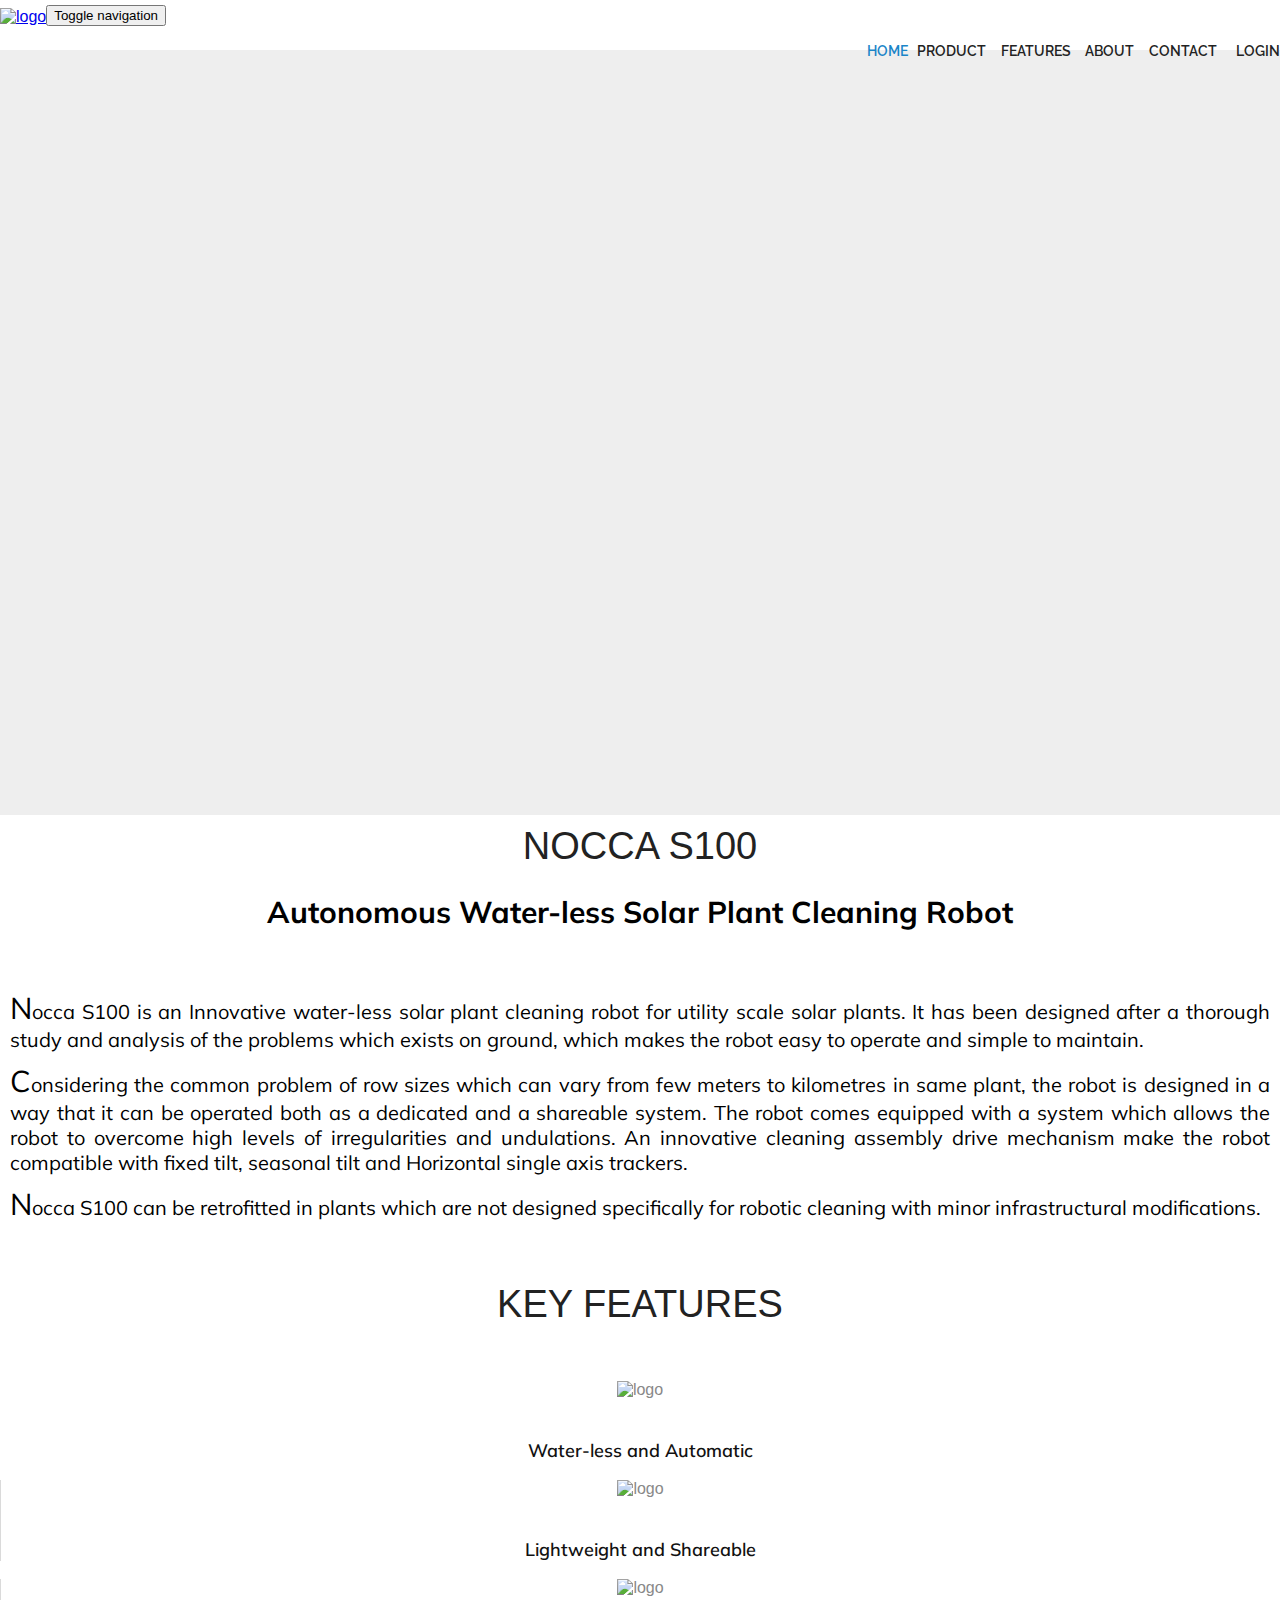
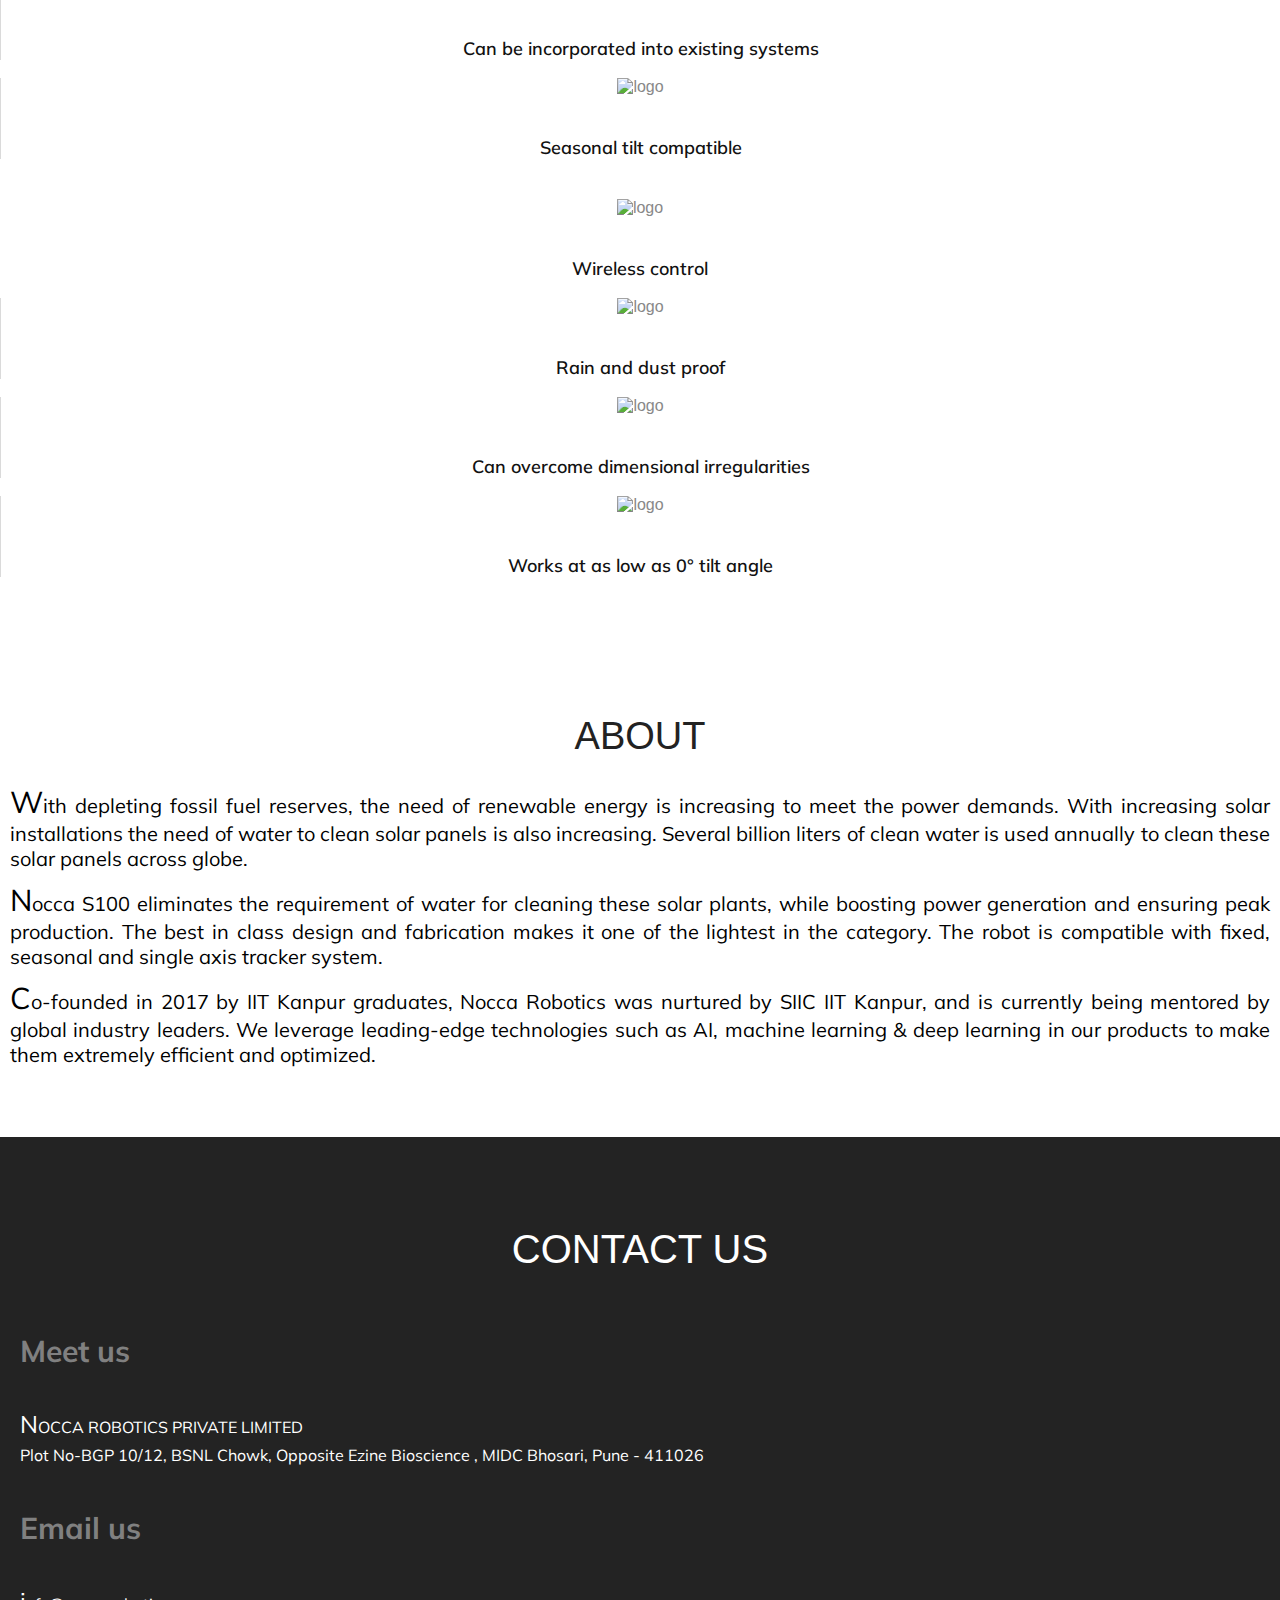
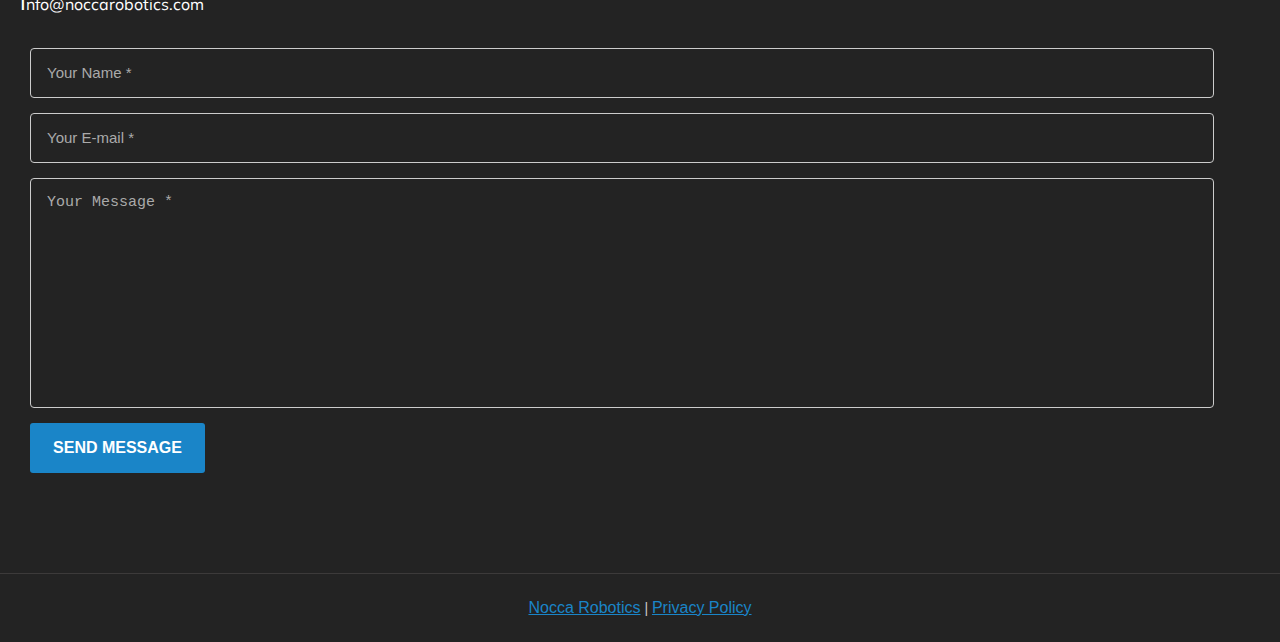
==== commit 3cfdad51: "new html" ====
--- a/index.html
+++ b/index.html
@@ -185,10 +185,10 @@
   <div class="container portfolio_title"> 
     <div class="inner_wrapper">
       <div class="container">
-        <h2 style="color:snow">ABOUT</h2>
+        <h2 >ABOUT</h2>
         <div class="row">
           <div class="col-md-4 col-sm-12 col-xs-12"   >
-            <p class="wow fadeInUp" data-wow-duration="1000ms" data-wow-delay="0.8s">With depleting fossil fuel reserves, the need of renewable energy is increasing to meet the power demands. With increasing solar installations the need of water to clean solar panels is also increasing. Several billion liters of clean water is used annually to clean these solar panels across globe. </p>
+            <p class="wow fadeInUp" data-wow-duration="1000ms" data-wow-delay="0.8s" >With depleting fossil fuel reserves, the need of renewable energy is increasing to meet the power demands. With increasing solar installations the need of water to clean solar panels is also increasing. Several billion liters of clean water is used annually to clean these solar panels across globe. </p>
           </div>
           <div class="col-md-4 col-sm-12  col-xs-12 ">
               <p class="wow fadeInUp" data-wow-duration="1000ms" data-wow-delay="0.8s" >Nocca S100 eliminates the requirement of water for cleaning these solar plants, while boosting power generation and ensuring peak production. The best in class design and fabrication makes it one of the lightest in the category. The robot is compatible with fixed, seasonal and single axis tracker system.   </p>
@@ -238,14 +238,14 @@
               <input class="input-text" type="text" name="" value="Your Name *" onFocus="if(this.value==this.defaultValue)this.value='';" onBlur="if(this.value=='')this.value=this.defaultValue;">
               <input class="input-text" type="text" name="" value="Your E-mail *" onFocus="if(this.value==this.defaultValue)this.value='';" onBlur="if(this.value=='')this.value=this.defaultValue;">
               <textarea class="input-text text-area" cols="0" rows="0" onFocus="if(this.value==this.defaultValue)this.value='';" onBlur="if(this.value=='')this.value=this.defaultValue;">Your Message *</textarea>
-              <input class="input-btn" type="submit" value="send message">
+              <input class="input-btn" type="submit" value="send message" style="background-color: #1a85c8;">
             </div>
           </div>
         </div>
       </section>
     </div>
     <div class="container">
-      <div class="footer_bottom"><span><a href="index.html">Nocca Robotics </a> | <a href="privacy.html" target="_blank"> Privacy Policy </a> </span> </div> 
+      <div class="footer_bottom"><span><a href="index.html" style="color: #1a85c8;">Nocca Robotics </a> | <a href="privacy.html" target="_blank" style="color: #1a85c8;"> Privacy Policy </a> </span> </div> 
     </div>
   </footer>
 
@@ -259,4 +259,4 @@
 <script type="text/javascript" src="js/custom.js"></script>
 
 </body>
-</html>+</html>
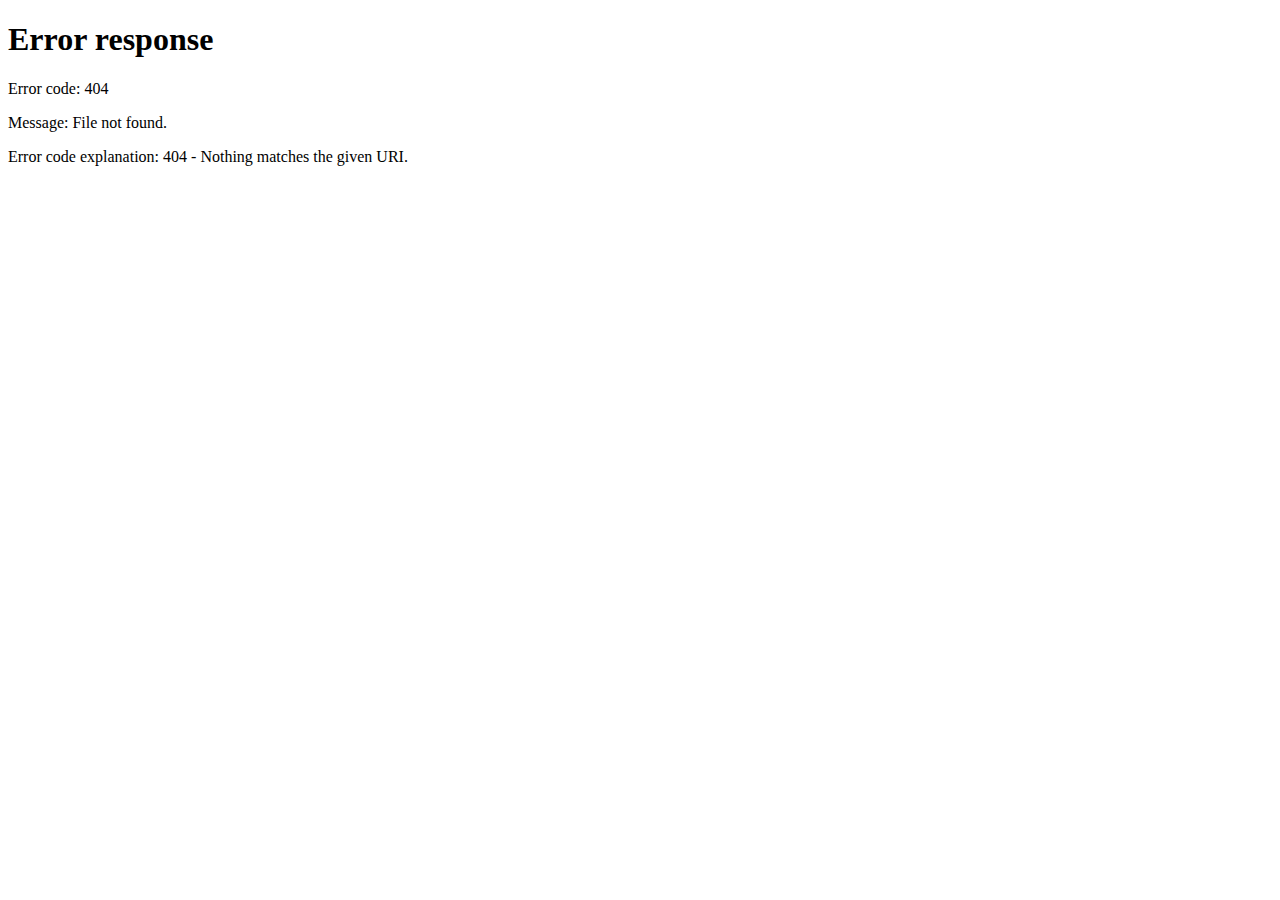
==== commit 88f20b09: "Update index.html" ====
--- a/index.html
+++ b/index.html
@@ -1,262 +1,13 @@
-<!doctype html>
-<html>
-<head>
-    <meta charset="utf-8">
-    <meta name="description" content="Nocca Robotics Solar Plant Cleaning Robots">
-    <meta name="google-site-verification" content="j7NAeAafzcKI9DA5UbhFXbAlk0EYyzIbEaFoGNkyGGM" />
-    <meta name="viewport" content="width=device-width, maximum-scale=1">
-    <title>Nocca Robotics </title>
-    <link rel="icon" href="img/Icon-Web.png" type="image/png">
-    <link rel="stylesheet" href="https://use.fontawesome.com/releases/v5.8.2/css/all.css" integrity="sha384-oS3vJWv+0UjzBfQzYUhtDYW+Pj2yciDJxpsK1OYPAYjqT085Qq/1cq5FLXAZQ7Ay" crossorigin="anonymous">
-    <link rel="stylesheet" href="https://use.fontawesome.com/releases/v5.8.2/css/all.css" integrity="sha384-oS3vJWv+0UjzBfQzYUhtDYW+Pj2yciDJxpsK1OYPAYjqT085Qq/1cq5FLXAZQ7Ay" crossorigin="anonymous">
-    <link rel="stylesheet" href="css/slide.css">
-    <link rel="icon" href="img/Icon-Web.png" type="image/png">
-    <link href="css/bootstrap.min.css" rel="stylesheet" type="text/css">
-    <link href="css/style.css" rel="stylesheet" type="text/css"> 
-    <link href="css/font-awesome.css" rel="stylesheet" type="text/css"> 
-    <link href="css/animate.css" rel="stylesheet" type="text/css">
-    <link href='https://fonts.googleapis.com/css?family=Muli' rel='stylesheet'>
-<!--[if lt IE 9]>
-    <script src="js/respond-1.1.0.min.js"></script>
-    <script src="js/html5shiv.js"></script>
-    <script src="js/html5element.js"></script>
-<![endif]-->
- 
-</head>
-<body>
-
-<!--Header_section-->
-<header id="header_wrapper">
-  <div class="container">
-    <div class="header_box">
-      <div class="logo"><a href="#"><img src="img/noccalogo.png" alt="logo" style="width: 140px"></a></div>
-	  <nav class="navbar navbar-inverse" role="navigation">
-      <div class="navbar-header">
-        <button type="button" id="nav-toggle" class="navbar-toggle" data-toggle="collapse" data-target="#main-nav"> <span class="sr-only">Toggle navigation</span> <span class="icon-bar"></span> <span class="icon-bar"></span> <span class="icon-bar"></span> </button>
-        </div>
-	    <div id="main-nav" class="collapse navbar-collapse navStyle">
-			<ul class="nav navbar-nav" id="mainNav">
-			  <li class="active"><a href="#hero_section" class="scroll-link">Home</a></li>
-			  <li><a href="#aboutUs" class="scroll-link">Product</a></li>
-			  <li><a href="#service" class="scroll-link">Features</a></li>
-			  <li><a href="#Portfolio" class="scroll-link">About</a></li>
-			 
-			  <!--li><a href="#team" class="scroll-link">Team</a></li-->
-        <li><a href="#contact" class="scroll-link">Contact</a></li>
-        <li><a href="#" class="scroll-link">Login</a></li>
-			</ul>
-      </div>
-	 </nav>
-    </div>
-  </div>
-</header>
-<!--Header_section--> 
-
-<!--Hero_Section-->
-<section id="hero_section">
-  <div class="video-header wrap">
-      <div class="fullscreen-video-wrap" >
-    <video autoplay loop id="video-background" muted plays-inline>
-      <source src="img/intro video new.mp4" type="video/mp4">
-    </video>
-  </div>
-  </div>
-</section>
-<!--Hero_Section--> 
-
-<section id="aboutUs"><!--Aboutus-->
-  <div class="inner_wrapper">
-      <div class="container">
-          <div class="row mrgBottom">
-            <div class="col-md-12">
-                <h2>NOCCA S100</h2>
-                <div class="row">
-                    <h3>Autonomous Water-less Solar Plant Cleaning Robot </h3><br/> 
-                    <p class="wow fadeInUp" data-wow-duration="1000ms" data-wow-delay="0.3s"> Nocca S100 is an Innovative water-less solar plant cleaning robot for utility scale solar plants. It has been designed after a thorough study and analysis of the problems which exists on ground, which makes the robot easy to operate and simple to maintain.  </p>
-                    <p class="wow fadeInUp" data-wow-duration="1000ms" data-wow-delay="0.3s">  Considering the common problem of row sizes which can vary from few meters to kilometres in same plant, the robot is designed in a way that it can be operated both as a dedicated and a shareable system. The robot comes equipped with a system which allows the robot to overcome high levels of irregularities and undulations. An innovative cleaning assembly drive mechanism make the robot compatible with fixed tilt, seasonal tilt and Horizontal single axis trackers.</p>
-                    <p class="wow fadeInUp" data-wow-duration="1000ms" data-wow-delay="0.3s"> Nocca S100 can be retrofitted in plants which are not designed specifically for robotic cleaning with minor infrastructural modifications.</p>     
-         
-                </div>
-            </div>
-            <div class="contain-fluid">
-              <div class="row">        
-              </div>
-            </div>
-          </div>
-        </div>
-    <div class="product_imag">
-        <!--div class="row mrgTop">
-            <div class="col-md-12">
-              <img src="img/product background image1.jpg" alt="product img">
-            </div>
-          </div-->
-    </div>
-    </div>
-</section>
-<!--Aboutus--> 
-
-
-<!--Service-->
-<section  id="service">
-  <div class="container">
-    <h2> Key Features </h2>
-    <div class="service_wrapper">
-      <div class="row">
-        <div class="col-lg-3 col-xs-6">
-          <div class="service_block">
-            <div class="service_icon animated wow fadeInUp"  data-wow-duration="1000ms" data-wow-delay="0.3s" > <span><span><img src="img/Asset 6.png" alt="logo" style="height:90px"></span> </div>
-            <h3 class="animated fadeInUp wow" data-wow-duration="1000ms" data-wow-delay="0.3s" > Water-less and Automatic </h3>
-            <!--p class="animated fadeInDown wow">Lorem Ipsum is simply dummy text of the printing and typesetting industry. Lorem Ipsum has been the industry's standard dummy text.</p-->
-          </div>
-        </div>
-        <div class="col-lg-3 col-xs-6 borderLeft">			
-          <div class="service_block">
-            <div class="service_icon icon2  delay-03s animated wow fadeInUp" data-wow-duration="1000ms" data-wow-delay="0.3s"> <span><span><img src="img/Asset 1.png"   alt="logo" style="height:90px"></span> </div>
-            <h3 class="animated fadeInUp wow" data-wow-duration="1000ms" data-wow-delay="0.3s">Lightweight and Shareable</h3>
-            <!--p class="animated fadeInDown wow">Lorem Ipsum is simply dummy text of the printing and typesetting industry. Lorem Ipsum has been the industry's standard dummy text.</p-->
-          </div>
-        </div>
-        <div class="col-lg-3 col-xs-6 borderLeft">
-          <div class="service_block">
-            <div class="service_icon icon3  delay-03s animated wow fadeInUp" data-wow-duration="1000ms" data-wow-delay="0.3s"> <span><span><img src="img/Asset 3.png"   alt="logo" style="height:90px"></span> </div>
-            <h3 class="animated fadeInUp wow" data-wow-duration="1000ms" data-wow-delay="0.3s">Can be incorporated into existing systems</h3>
-            <!--p class="animated fadeInDown wow">Lorem Ipsum is simply dummy text of the printing and typesetting industry. Lorem Ipsum has been the industry's standard dummy text.</p-->
-          </div>
-        </div>
-        <div class="col-lg-3 col-xs-6 borderLeft">
-          <div class="service_block">
-            <div class="service_icon icon3  delay-03s animated wow fadeInUp" data-wow-duration="1000ms" data-wow-delay="0.3s"><span><img src="img/Asset 5.png"   alt="logo" style="height:90px"></span> </div>
-            <h3 class="animated fadeInUp wow" data-wow-duration="1000ms" data-wow-delay="0.3s">Seasonal tilt  compatible  </h3>
-           <!--p class="animated fadeInDown wow">Lorem Ipsum is simply dummy text of the printing and typesetting industry. Lorem Ipsum has been the industry's standard dummy text.</p-->
-          </div>
-        </div>
-      </div>
-
-
-         <div class="row mrgTop">
-        <div class="col-lg-3 col-xs-6">
-          <div class="service_block">
-            <div class="service_icon delay-03s animated wow  fadeInUp" data-wow-duration="1000ms" data-wow-delay="1s"> <span><span><img src="img/Asset 2.png"  alt="logo" style="height:90px"></span> </div>
-            <h3 class="animated fadeInUp wow" data-wow-duration="1000ms" data-wow-delay="1s" > Wireless control  </h3>
-            <!--p class="animated fadeInDown wow">Lorem Ipsum is simply dummy text of the printing and typesetting industry. Lorem Ipsum has been the industry's standard dummy text.</p-->
-          </div>
-        </div>
-        <div class="col-lg-3 col-xs-6 borderLeft">			
-          <div class="service_block">
-            <div class="service_icon icon2  delay-03s animated wow fadeInUp" data-wow-duration="1000ms" data-wow-delay="1s"> <span><span><img src="img/Asset 4.png"   alt="logo" style="height:90px"></span> </div>
-            <h3 class="animated fadeInUp wow" data-wow-duration="1000ms" data-wow-delay="1s">Rain and dust proof</h3>
-            <!--p class="animated fadeInDown wow">Lorem Ipsum is simply dummy text of the printing and typesetting industry. Lorem Ipsum has been the industry's standard dummy text.</p-->
-          </div>
-        </div>
-        <div class="col-lg-3 col-xs-6 borderLeft">
-          <div class="service_block">
-            <div class="service_icon icon3  delay-03s animated wow fadeInUp" data-wow-duration="1000ms" data-wow-delay="1s"> <span><span><img src="img/Asset 7.png"   alt="logo" style="height:90px"></span> </div>
-            <h3 class="animated fadeInUp wow" data-wow-duration="1000ms" data-wow-delay="1s">Can overcome dimensional irregularities</h3>
-            <!--p class="animated fadeInDown wow">Lorem Ipsum is simply dummy text of the printing and typesetting industry. Lorem Ipsum has been the industry's standard dummy text.</p-->
-          </div>
-        </div>
-        <div class="col-lg-3 col-xs-6 borderLeft">
-          <div class="service_block">
-            <div class="service_icon icon3  delay-03s animated wow fadeInUp" data-wow-duration="1000ms" data-wow-delay="1s"><span><img src="img/Asset 8.png"   alt="logo" style="height:90px"></span> </div>
-            <h3 class="animated fadeInUp wow" data-wow-duration="1000ms" data-wow-delay="1s">Works at as low as 0&#176; tilt angle </h3>
-           <!--p class="animated fadeInDown wow">Lorem Ipsum is simply dummy text of the printing and typesetting industry. Lorem Ipsum has been the industry's standard dummy text.</p-->
-          </div>
-        </div>
-      </div>
-
-
-      
-
-
-
-    
-    </div>
-  </div>
-</section>
-<!--Service-->
-
-
-
-
-<!-- Portfolio -->
-<section id="Portfolio" class="content"> 
-  
-  <!-- Container -->
-  <div class="container portfolio_title"> 
-    <div class="inner_wrapper">
-      <div class="container">
-        <h2 >ABOUT</h2>
-        <div class="row">
-          <div class="col-md-4 col-sm-12 col-xs-12"   >
-            <p class="wow fadeInUp" data-wow-duration="1000ms" data-wow-delay="0.8s" >With depleting fossil fuel reserves, the need of renewable energy is increasing to meet the power demands. With increasing solar installations the need of water to clean solar panels is also increasing. Several billion liters of clean water is used annually to clean these solar panels across globe. </p>
-          </div>
-          <div class="col-md-4 col-sm-12  col-xs-12 ">
-              <p class="wow fadeInUp" data-wow-duration="1000ms" data-wow-delay="0.8s" >Nocca S100 eliminates the requirement of water for cleaning these solar plants, while boosting power generation and ensuring peak production. The best in class design and fabrication makes it one of the lightest in the category. The robot is compatible with fixed, seasonal and single axis tracker system.   </p>
-            </div>
-            <div class="col-md-4 col-sm-12 col-xs-12 ">
-                <p class="wow fadeInUp" data-wow-duration="1000ms" data-wow-delay="0.8s">Co-founded in 2017 by IIT Kanpur graduates, Nocca Robotics was nurtured by SIIC IIT Kanpur, and is currently being mentored by global industry leaders. We leverage leading-edge technologies such as AI, machine learning & deep learning in our products to make them extremely efficient and optimized. </p>
-          </div>
-          </div>
-          </div>
-  </div>
- 
-  
-</section>
-
-<!--Footer-->
-<footer class="footer_wrapper" id="contact">
-    <div class="container">
-      <section class="page_section contact" id="contact">
-        <div class="contact_section">
-          <h2>Contact Us</h2>
-        </div>
-        <div class="row">
-          <div class="col-lg-4 wow fadeInLeft">	
-       <div class="contact_info">
-                              <div class="detail">
-                                  <h4 >Meet us </h4>
-                                  <p > NOCCA ROBOTICS PRIVATE LIMITED <br>
-                                      Plot No-BGP 10/12, BSNL Chowk, Opposite Ezine Bioscience , MIDC Bhosari, Pune - 411026</p>
-                              </div>
-                              <div class="detail">
-                                  <h4 >Email us</h4>
-                                  <p >info@noccarobotics.com</p>
-                              </div> 
-        </div>
-               
-          
-            
-            <!--ul class="social_links">
-              <li class="twitter animated bounceIn wow delay-02s"><a href="javascript:void(0)"><i class="fa fa-twitter"></i></a></li>
-              <li class="facebook animated bounceIn wow delay-03s"><a href="javascript:void(0)"><i class="fa fa-facebook"></i></a></li>
-              <li class="pinterest animated bounceIn wow delay-04s"><a href="javascript:void(0)"><i class="fa fa-pinterest"></i></a></li>
-              <li class="gplus animated bounceIn wow delay-05s"><a href="javascript:void(0)"><i class="fa fa-google-plus"></i></a></li> 
-            </ul-->
-          </div>
-          <div class="col-lg-8 wow fadeInLeft delay-06s">
-            <div class="form">
-              <input class="input-text" type="text" name="" value="Your Name *" onFocus="if(this.value==this.defaultValue)this.value='';" onBlur="if(this.value=='')this.value=this.defaultValue;">
-              <input class="input-text" type="text" name="" value="Your E-mail *" onFocus="if(this.value==this.defaultValue)this.value='';" onBlur="if(this.value=='')this.value=this.defaultValue;">
-              <textarea class="input-text text-area" cols="0" rows="0" onFocus="if(this.value==this.defaultValue)this.value='';" onBlur="if(this.value=='')this.value=this.defaultValue;">Your Message *</textarea>
-              <input class="input-btn" type="submit" value="send message" style="background-color: #1a85c8;">
-            </div>
-          </div>
-        </div>
-      </section>
-    </div>
-    <div class="container">
-      <div class="footer_bottom"><span><a href="index.html" style="color: #1a85c8;">Nocca Robotics </a> | <a href="privacy.html" target="_blank" style="color: #1a85c8;"> Privacy Policy </a> </span> </div> 
-    </div>
-  </footer>
-
-<script type="text/javascript" src="js/jquery-1.11.0.min.js"></script>
-<script type="text/javascript" src="js/bootstrap.min.js"></script>
-<script type="text/javascript" src="js/jquery-scrolltofixed.js"></script>
-<script type="text/javascript" src="js/jquery.nav.js"></script> 
-<script type="text/javascript" src="js/jquery.easing.1.3.js"></script>
-<script type="text/javascript" src="js/jquery.isotope.js"></script>
-<script type="text/javascript" src="js/wow.js"></script> 
-<script type="text/javascript" src="js/custom.js"></script>
-
-</body>
+<!DOCTYPE HTML>                                                                
+<html lang="en">                                                                
+    <head>                                                                      
+        <meta charset="utf-8">
+        <meta http-equiv="refresh" content="0;url=noccarc.com" />      
+        <link rel="canonical" href="noccarc.com" />                    
+    </head>                                                                                                                                                                  
+    <body>                                                                      
+        <h1>                                                                    
+            The page been moved to <a href="noccarc.com">noccarc.com</a>
+        </h1>                                                                  
+    </body>                                                                    
 </html>
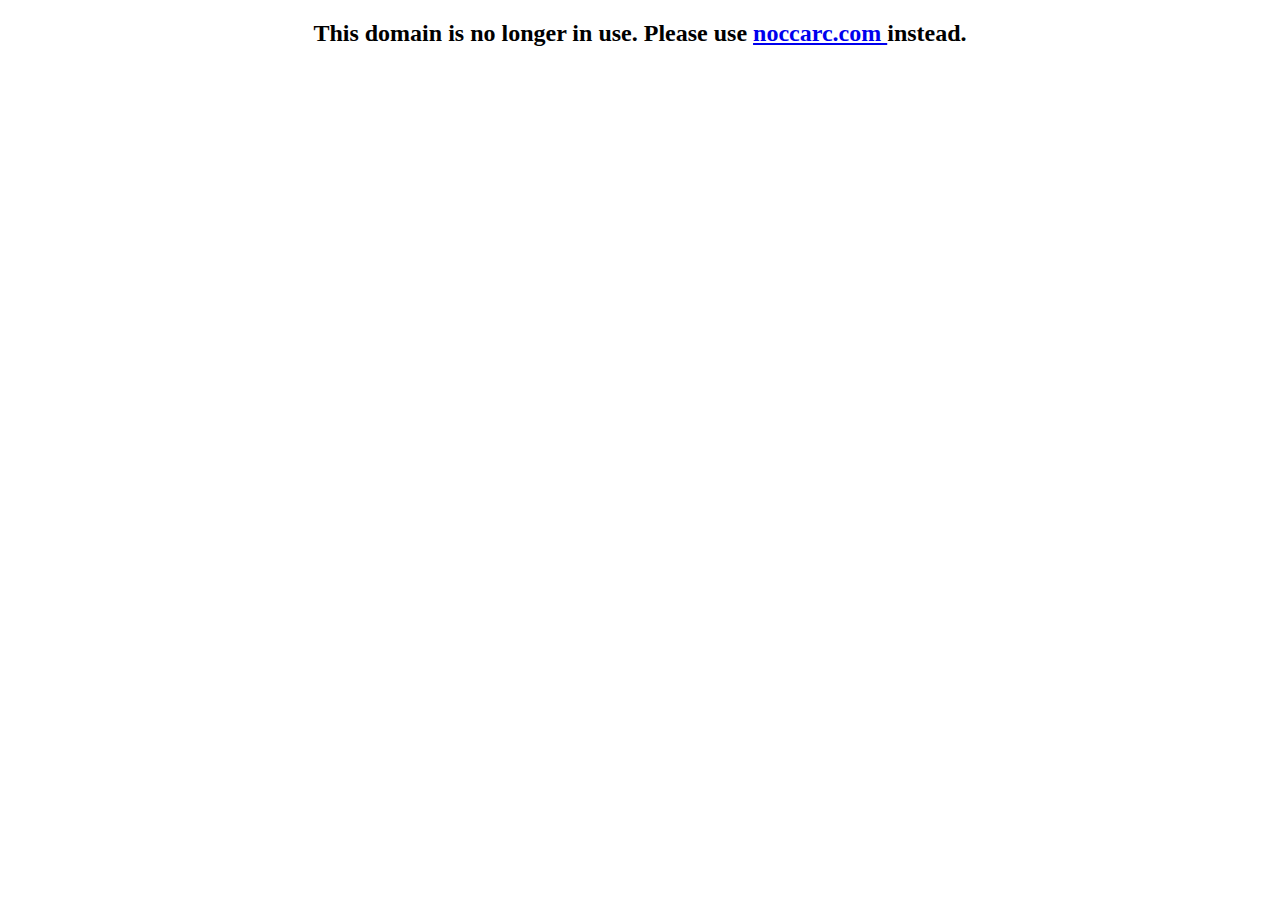
==== commit a97dfd89: "Update index.html" ====
--- a/index.html
+++ b/index.html
@@ -1,13 +1,19 @@
-<!DOCTYPE HTML>                                                                
-<html lang="en">                                                                
-    <head>                                                                      
-        <meta charset="utf-8">
-        <meta http-equiv="refresh" content="0;url=noccarc.com" />      
-        <link rel="canonical" href="noccarc.com" />                    
-    </head>                                                                                                                                                                  
-    <body>                                                                      
-        <h1>                                                                    
-            The page been moved to <a href="noccarc.com">noccarc.com</a>
-        </h1>                                                                  
-    </body>                                                                    
+<!DOCTYPE html>
+<html lang="en">
+<head>
+    <meta charset="UTF-8">
+    <meta http-equiv="X-UA-Compatible" content="IE=edge">
+    <meta name="viewport" content="width=device-width, initial-scale=1.0">
+    <title>Noccarc</title>
+</head>
+<body>
+   <div class="fluid-container">
+       <div class="row">
+           <div class="col-12">
+                    <h2 style="text-align: center;font-family:'Gill Sans', 'Gill Sans MT', Calibri, 'Trebuchet MS'">This domain is no longer in use. Please use <a href="https://www.noccarc.com/"> noccarc.com </a> instead. </h2>
+           </div>
+       </div>
+
+   </div>
+</body>
 </html>
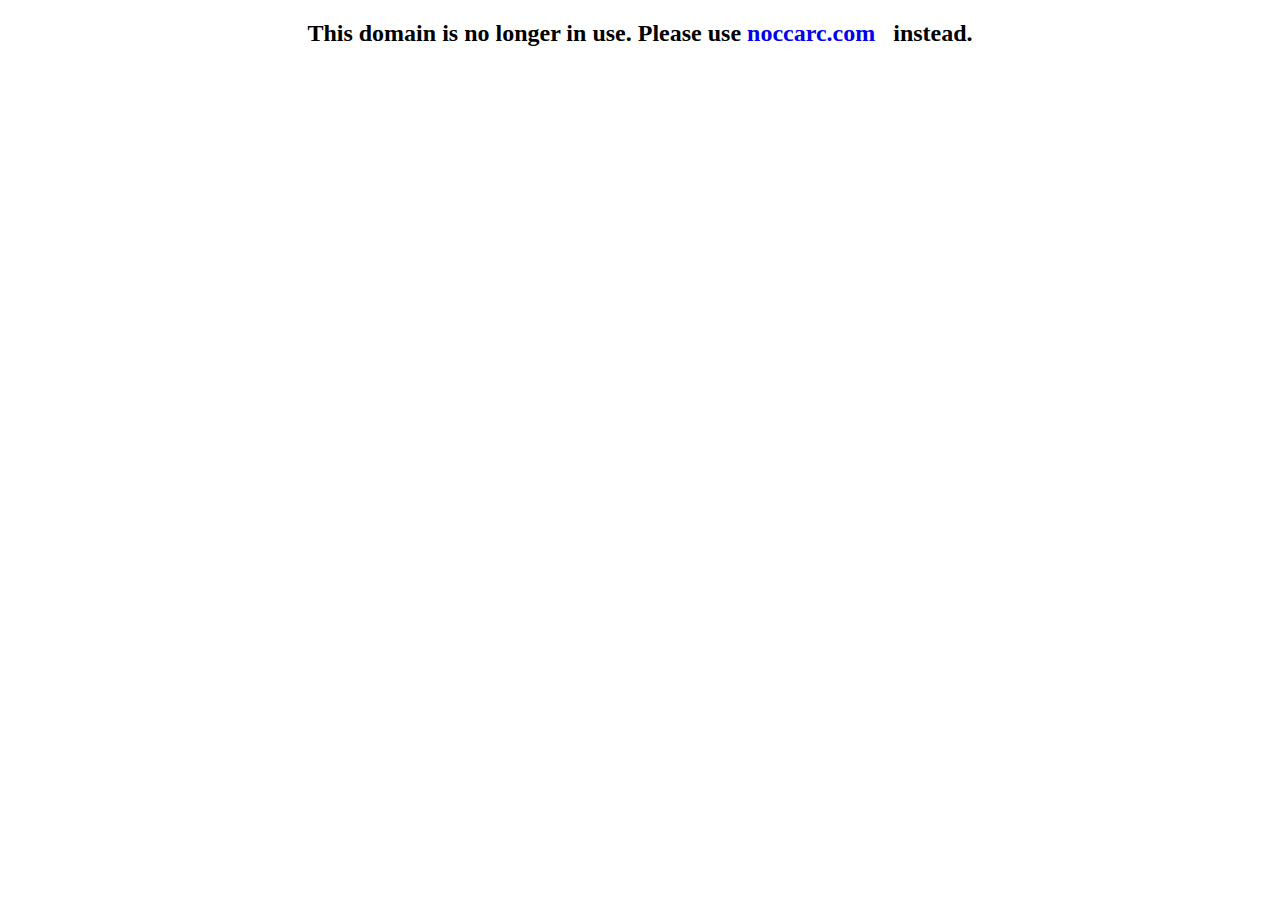
==== commit 1dca3bed: "Update index.html" ====
--- a/index.html
+++ b/index.html
@@ -4,13 +4,14 @@
     <meta charset="UTF-8">
     <meta http-equiv="X-UA-Compatible" content="IE=edge">
     <meta name="viewport" content="width=device-width, initial-scale=1.0">
+    <meta http-equiv="refresh" content="10;url=http://www.noccarc.com/" />
     <title>Noccarc</title>
 </head>
 <body>
    <div class="fluid-container">
        <div class="row">
            <div class="col-12">
-                    <h2 style="text-align: center;font-family:'Gill Sans', 'Gill Sans MT', Calibri, 'Trebuchet MS'">This domain is no longer in use. Please use <a href="https://www.noccarc.com/"> noccarc.com </a> instead. </h2>
+                    <h2 style="text-align: center;font-family:'Gill Sans', 'Gill Sans MT', Calibri, 'Trebuchet MS'">This domain is no longer in use. Please use <a href="https://www.noccarc.com/" style="text-decoration: none;"> noccarc.com </a> &nbsp; instead. </h2>
            </div>
        </div>
 
